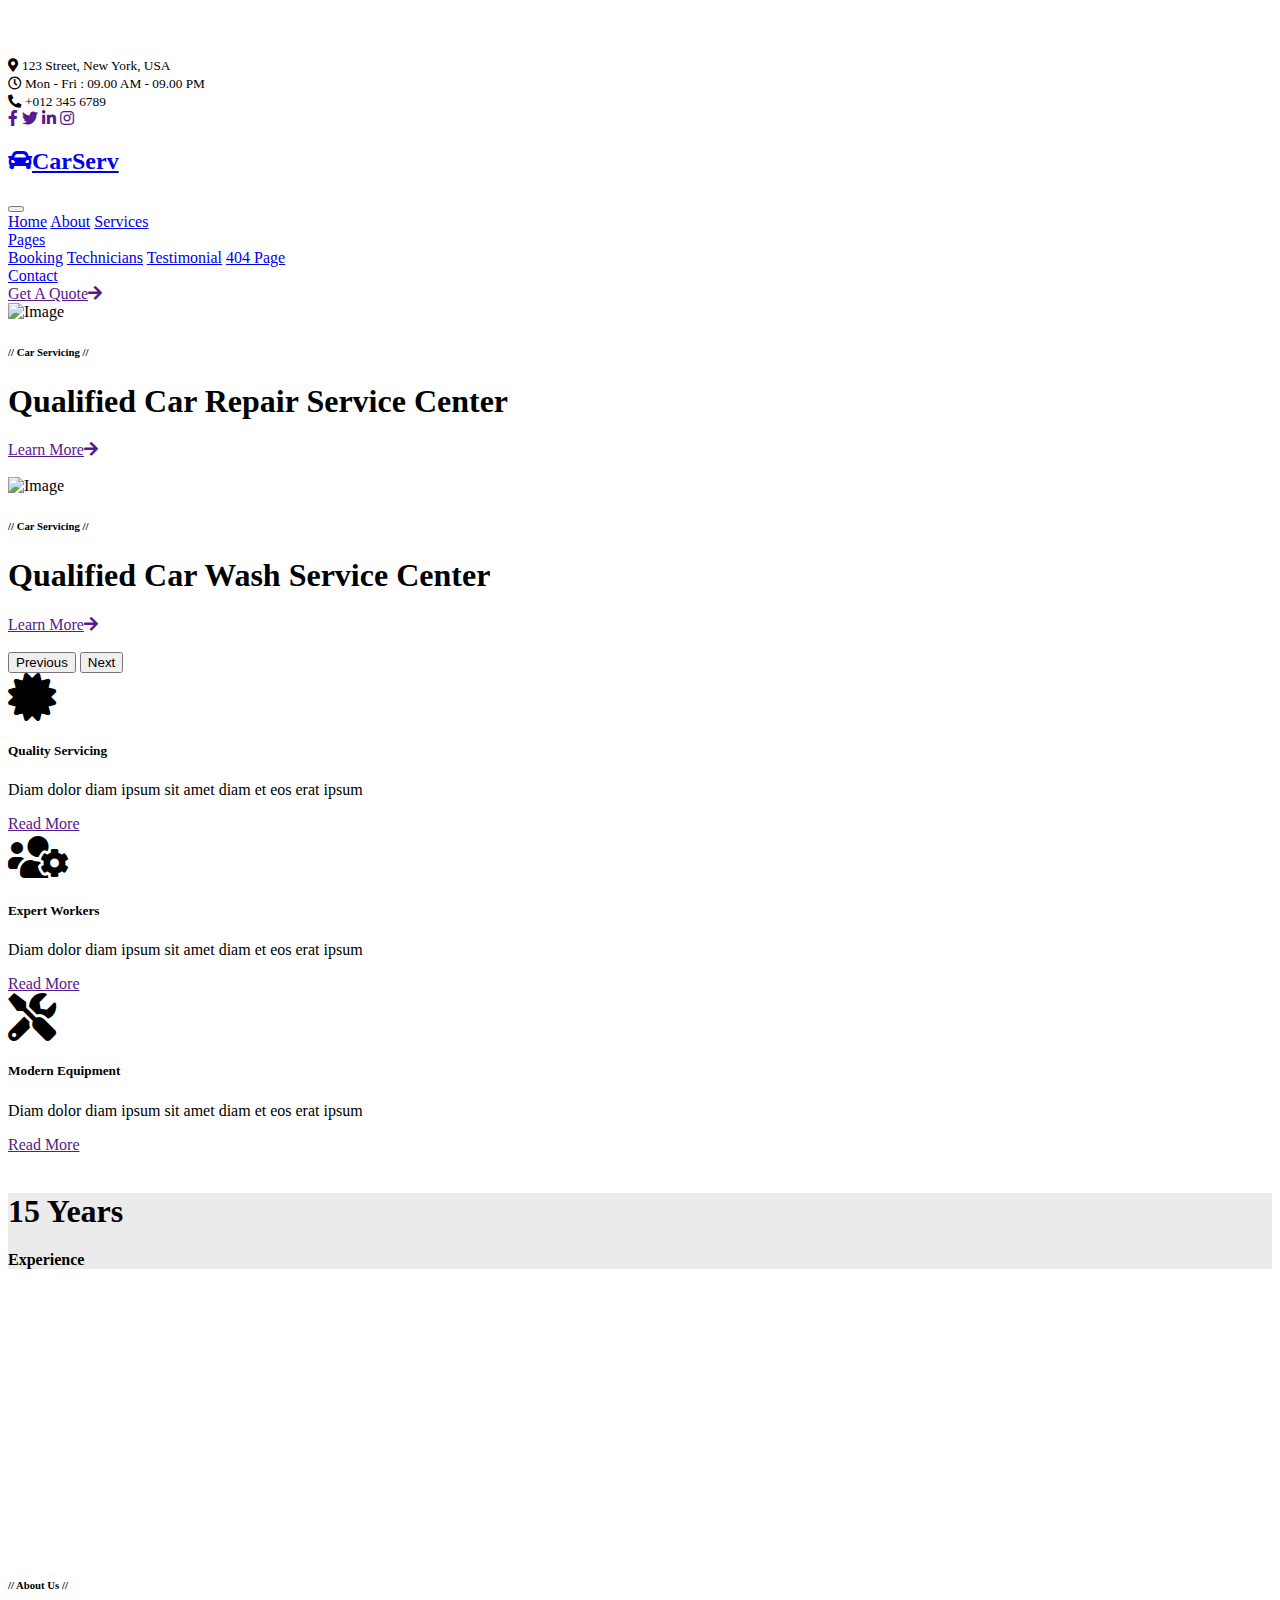
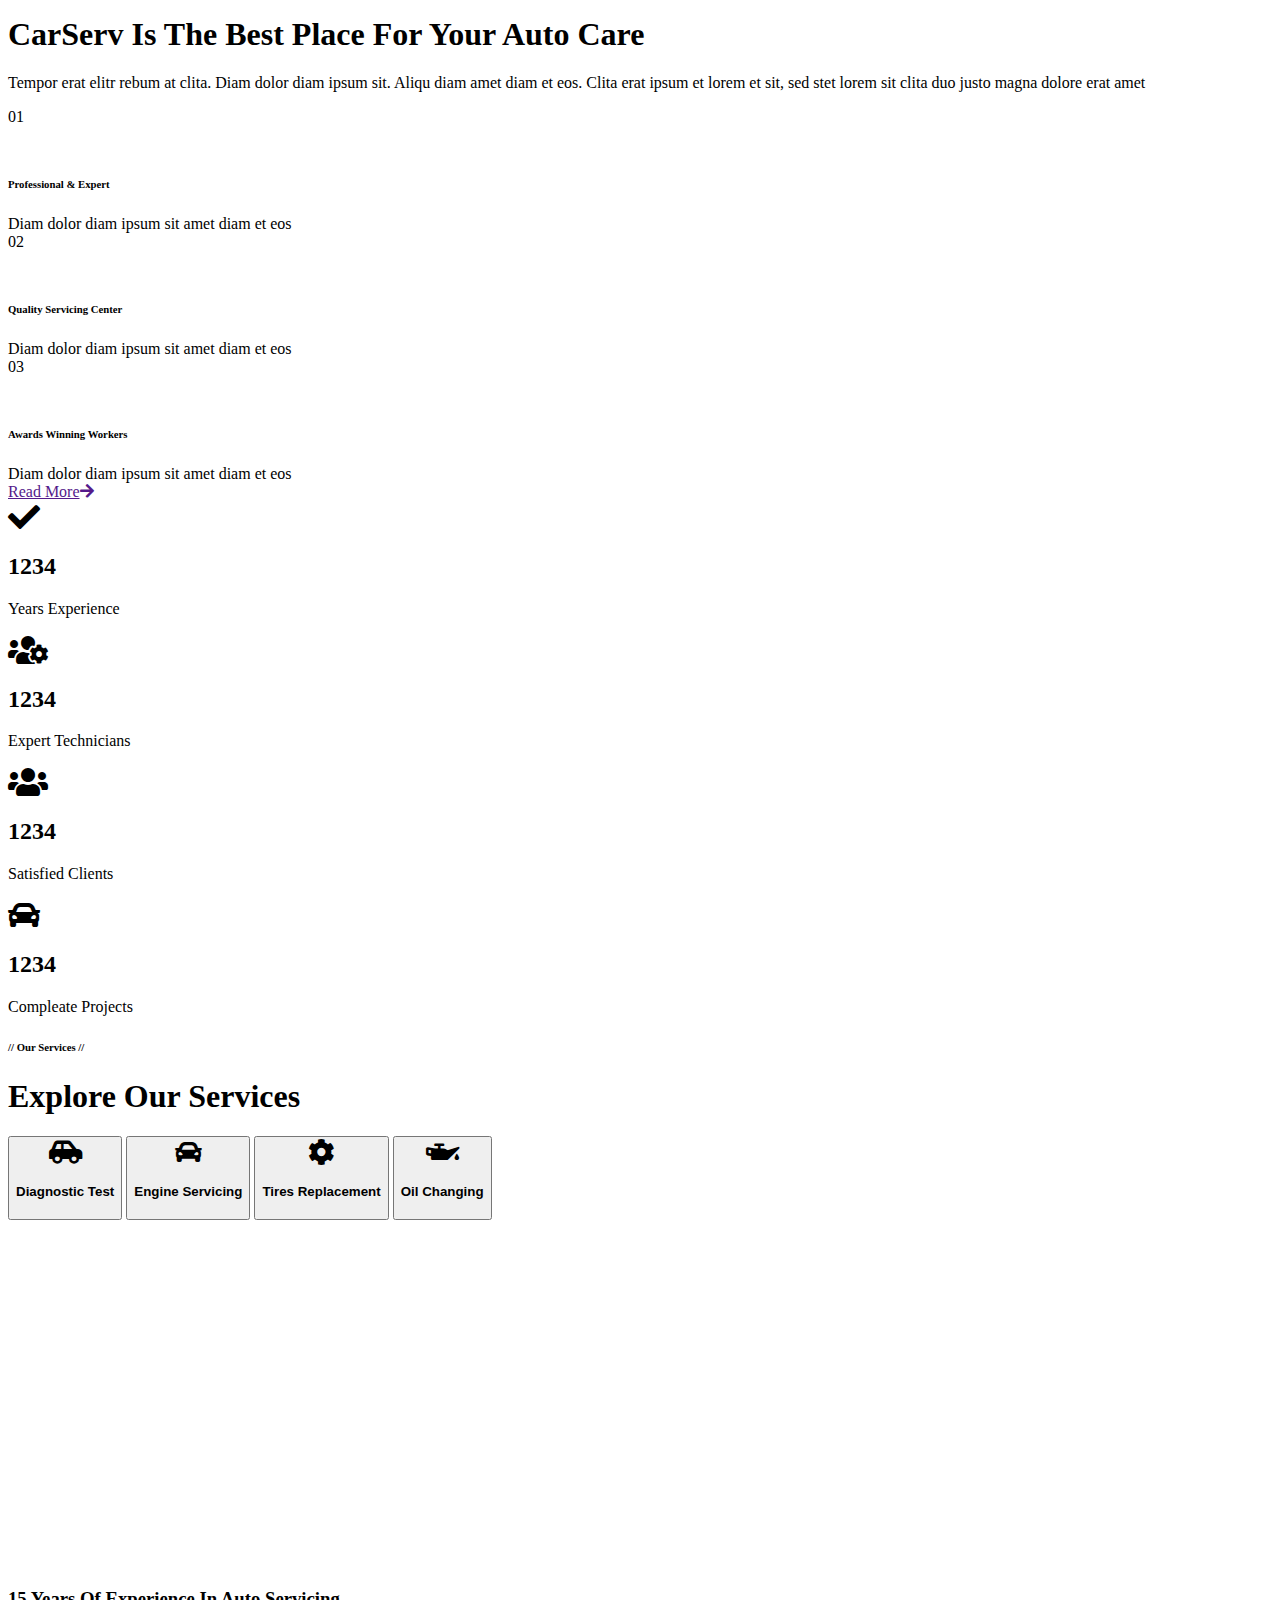
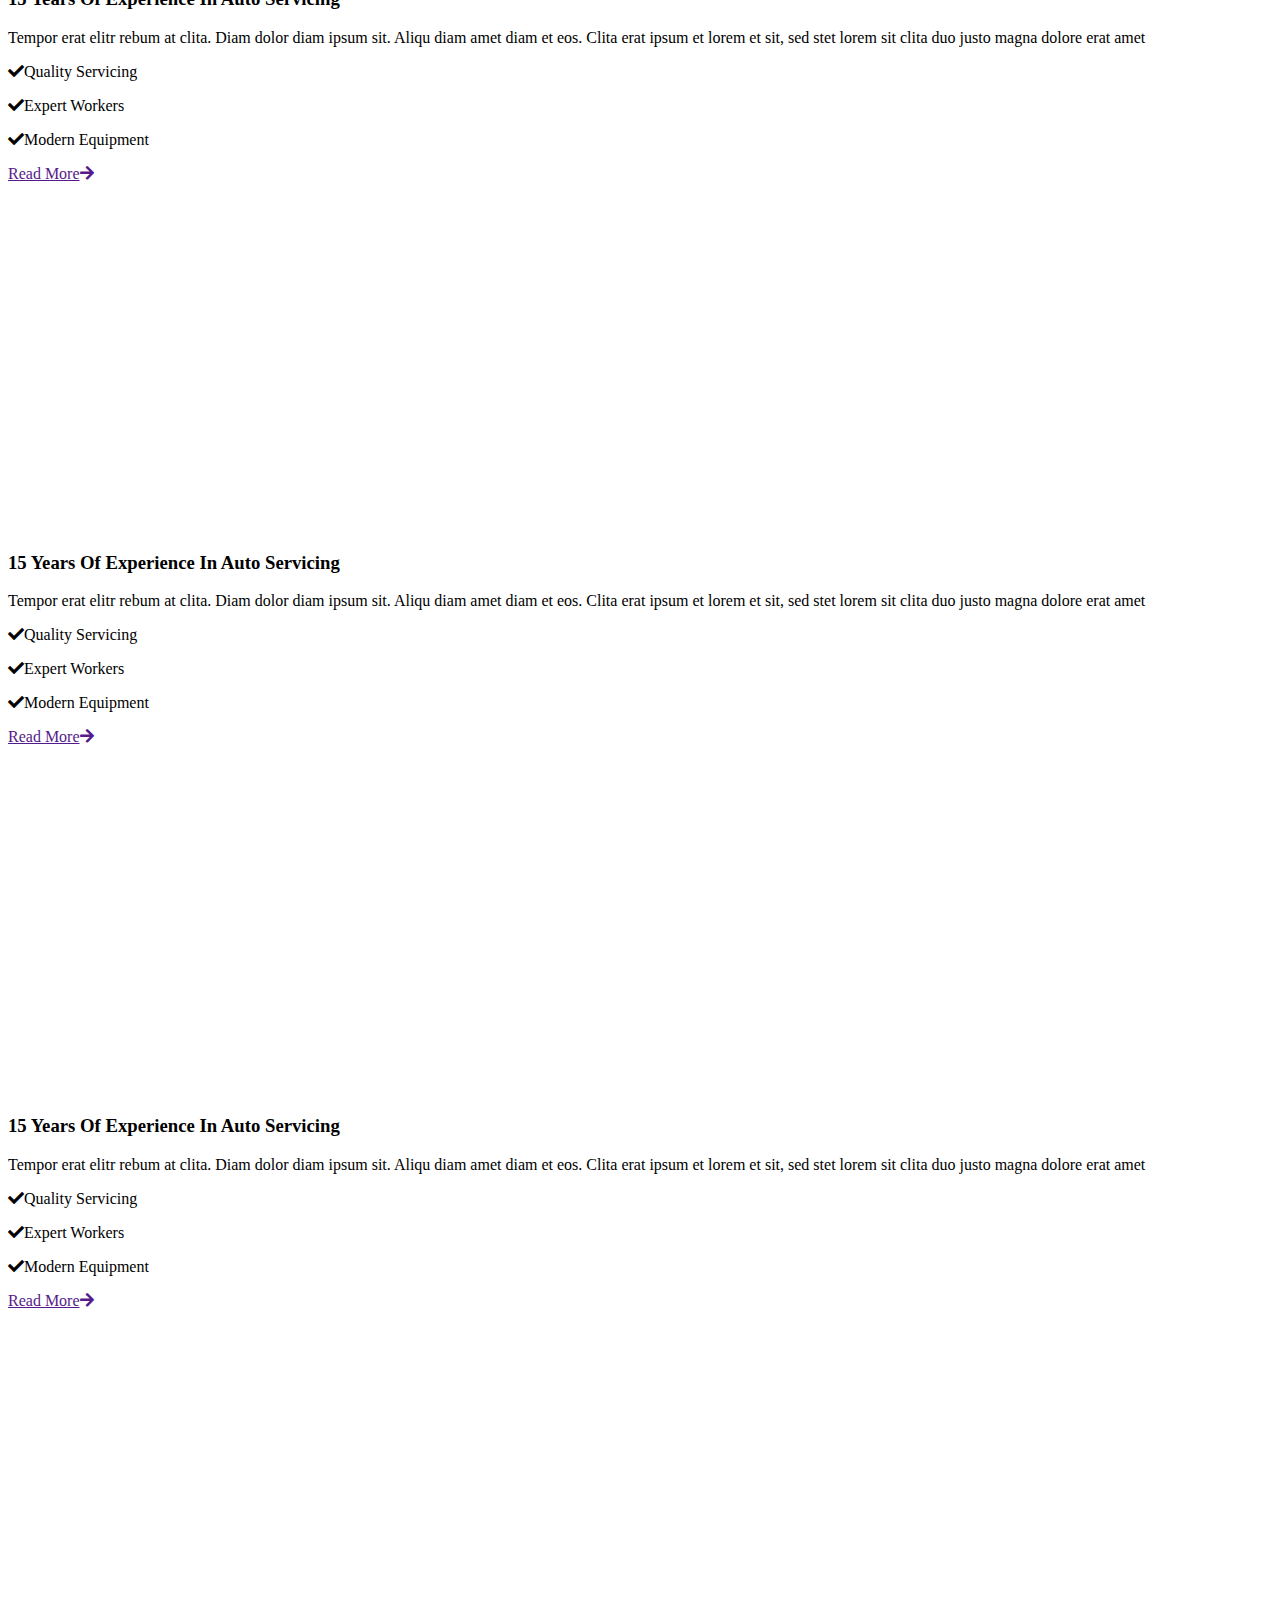
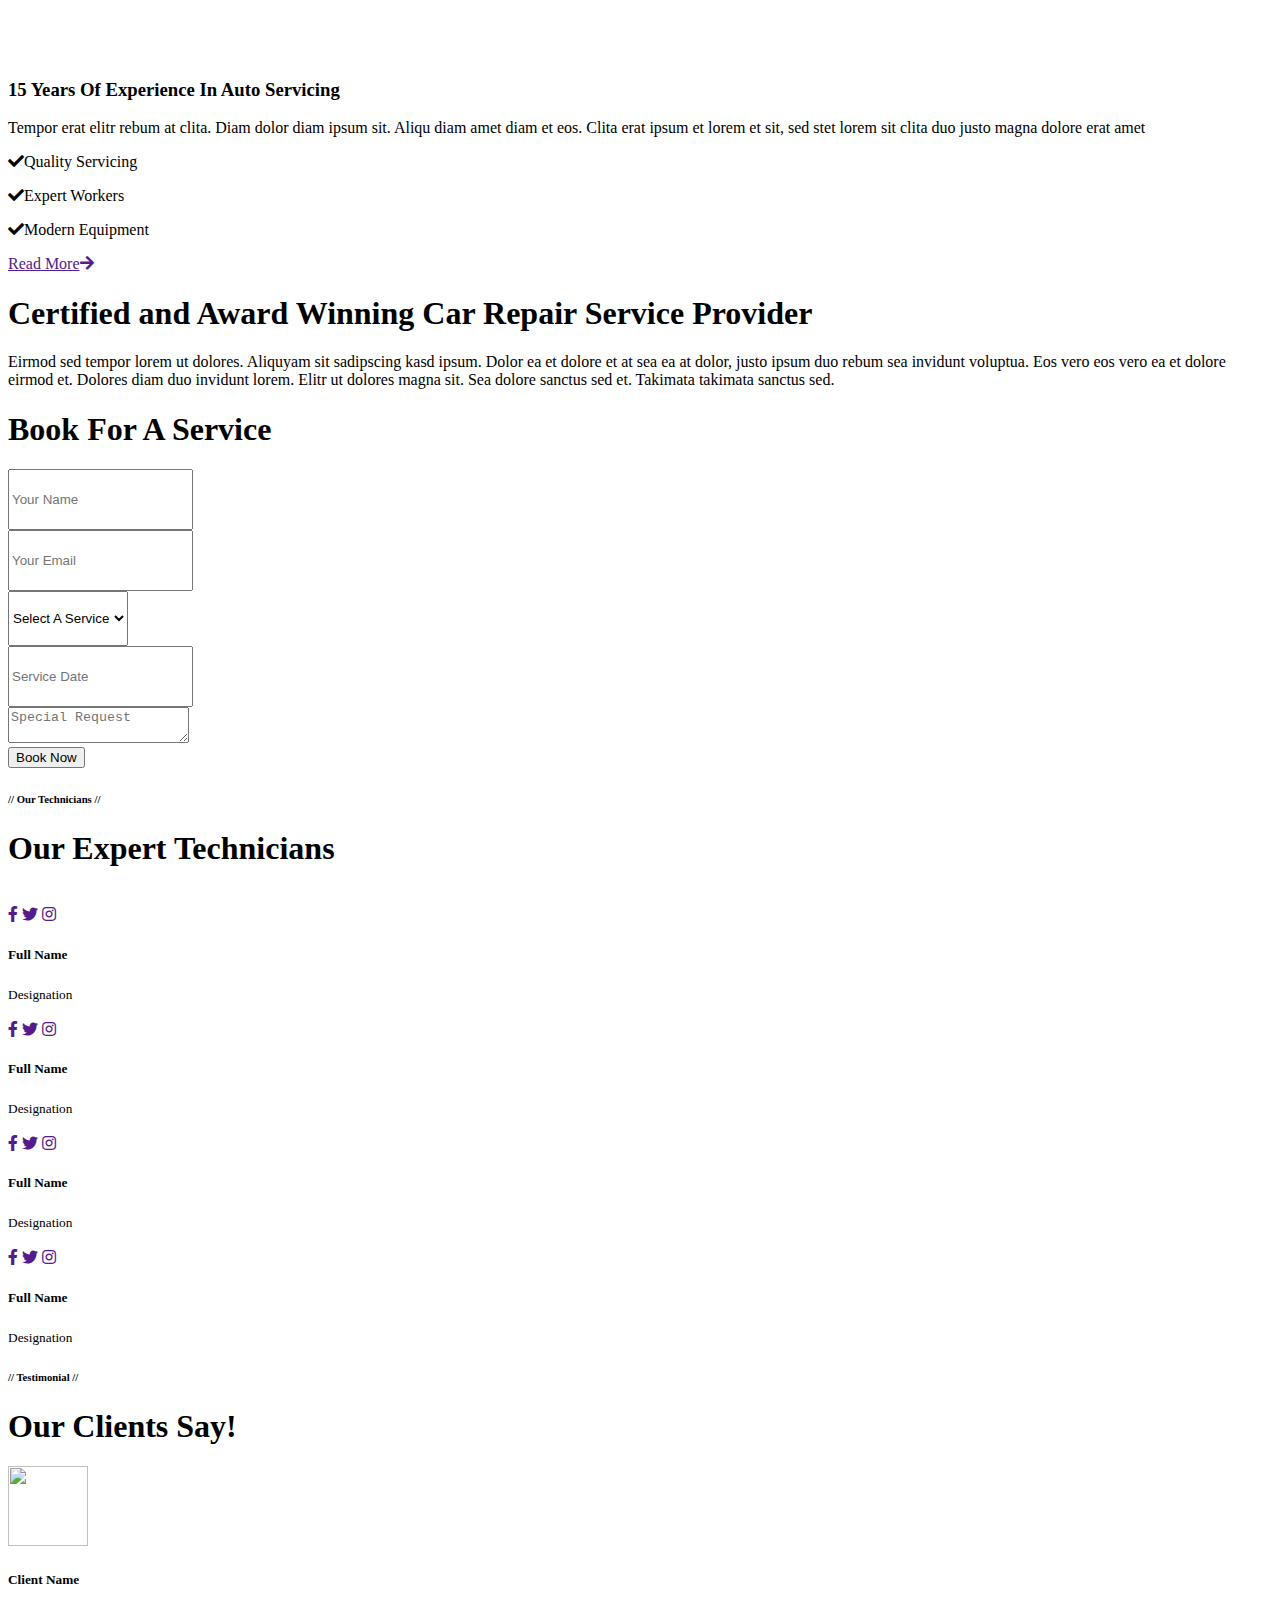
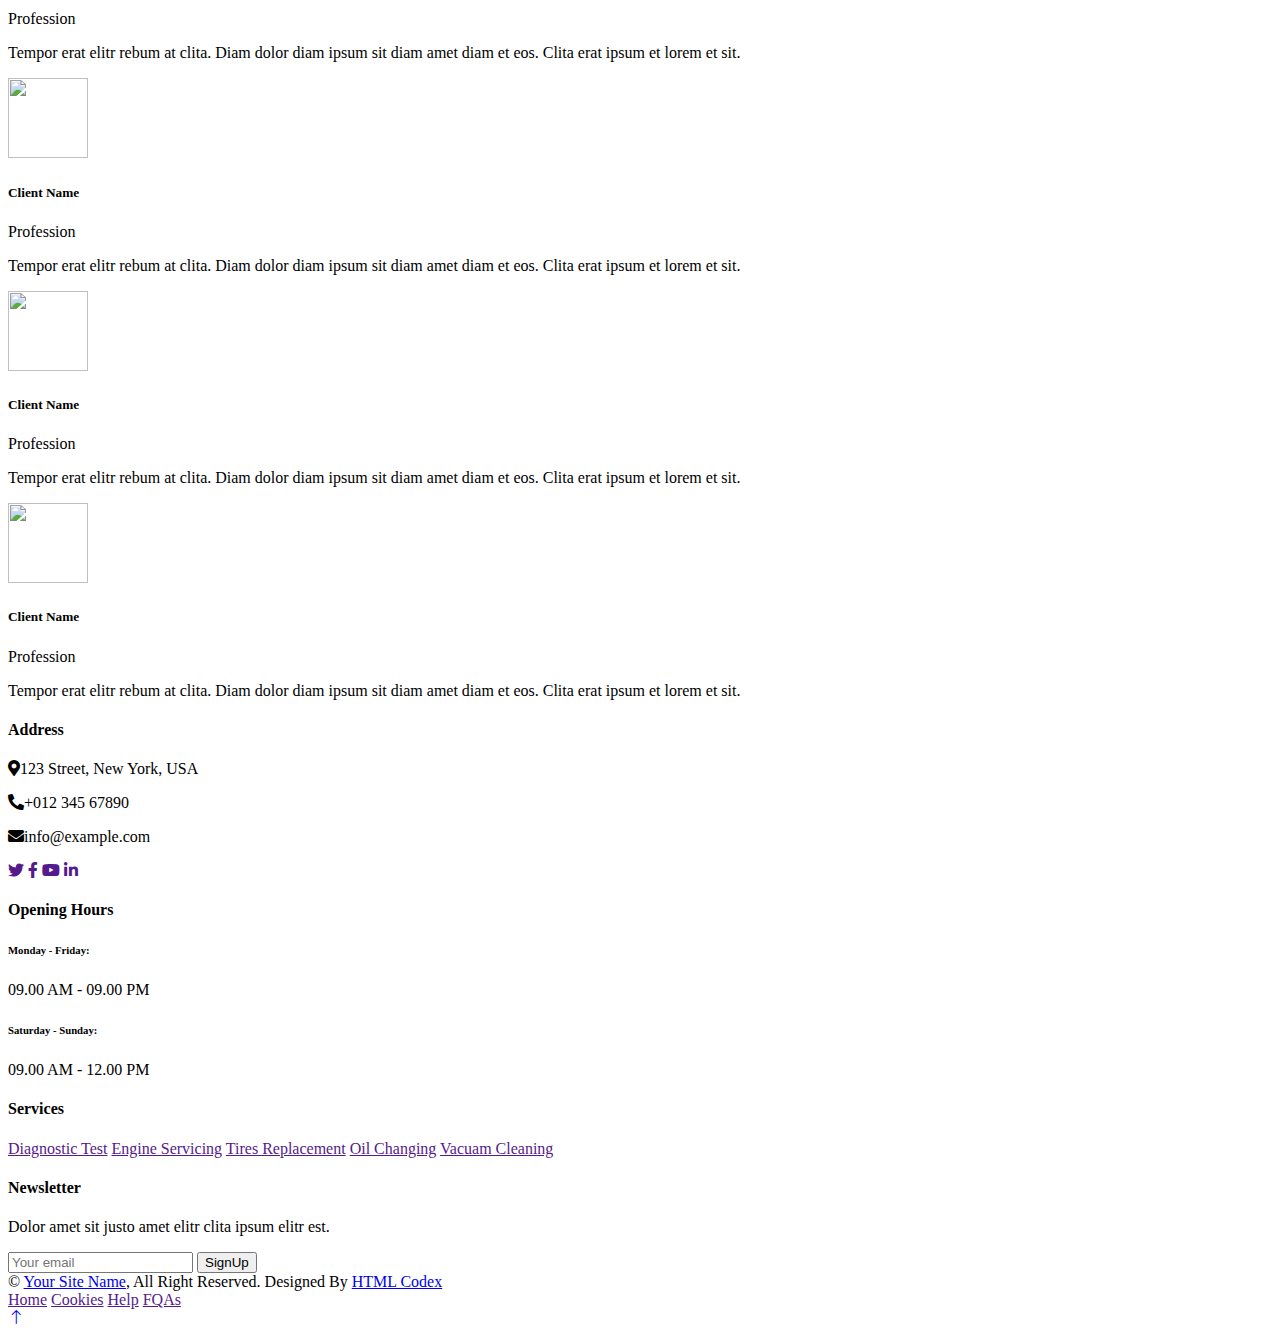
==== index.html @ 2ec9d45c "Test Website uploads" ====
<!DOCTYPE html>
<html lang="en">

<head>
    <meta charset="utf-8">
    <title>CarServ - Car Repair HTML Template</title>
    <meta content="width=device-width, initial-scale=1.0" name="viewport">
    <meta content="" name="keywords">
    <meta content="" name="description">

    <!-- Favicon -->
    <link href="img/favicon.ico" rel="icon">

    <!-- Google Web Fonts -->
    <link rel="preconnect" href="https://fonts.googleapis.com">
    <link rel="preconnect" href="https://fonts.gstatic.com" crossorigin>
    <link href="https://fonts.googleapis.com/css2?family=Barlow:wght@600;700&family=Ubuntu:wght@400;500&display=swap" rel="stylesheet"> 

    <!-- Icon Font Stylesheet -->
    <link href="https://cdnjs.cloudflare.com/ajax/libs/font-awesome/5.10.0/css/all.min.css" rel="stylesheet">
    <link href="https://cdn.jsdelivr.net/npm/bootstrap-icons@1.4.1/font/bootstrap-icons.css" rel="stylesheet">

    <!-- Libraries Stylesheet -->
    <link href="lib/animate/animate.min.css" rel="stylesheet">
    <link href="lib/owlcarousel/assets/owl.carousel.min.css" rel="stylesheet">
    <link href="lib/tempusdominus/css/tempusdominus-bootstrap-4.min.css" rel="stylesheet" />

    <!-- Customized Bootstrap Stylesheet -->
    <link href="css/bootstrap.min.css" rel="stylesheet">

    <!-- Template Stylesheet -->
    <link href="css/style.css" rel="stylesheet">
</head>

<body>
    <!-- Spinner Start -->
    <div id="spinner" class="show bg-white position-fixed translate-middle w-100 vh-100 top-50 start-50 d-flex align-items-center justify-content-center">
        <div class="spinner-border text-primary" style="width: 3rem; height: 3rem;" role="status">
            <span class="sr-only">Loading...</span>
        </div>
    </div>
    <!-- Spinner End -->


    <!-- Topbar Start -->
    <div class="container-fluid bg-light p-0">
        <div class="row gx-0 d-none d-lg-flex">
            <div class="col-lg-7 px-5 text-start">
                <div class="h-100 d-inline-flex align-items-center py-3 me-4">
                    <small class="fa fa-map-marker-alt text-primary me-2"></small>
                    <small>123 Street, New York, USA</small>
                </div>
                <div class="h-100 d-inline-flex align-items-center py-3">
                    <small class="far fa-clock text-primary me-2"></small>
                    <small>Mon - Fri : 09.00 AM - 09.00 PM</small>
                </div>
            </div>
            <div class="col-lg-5 px-5 text-end">
                <div class="h-100 d-inline-flex align-items-center py-3 me-4">
                    <small class="fa fa-phone-alt text-primary me-2"></small>
                    <small>+012 345 6789</small>
                </div>
                <div class="h-100 d-inline-flex align-items-center">
                    <a class="btn btn-sm-square bg-white text-primary me-1" href=""><i class="fab fa-facebook-f"></i></a>
                    <a class="btn btn-sm-square bg-white text-primary me-1" href=""><i class="fab fa-twitter"></i></a>
                    <a class="btn btn-sm-square bg-white text-primary me-1" href=""><i class="fab fa-linkedin-in"></i></a>
                    <a class="btn btn-sm-square bg-white text-primary me-0" href=""><i class="fab fa-instagram"></i></a>
                </div>
            </div>
        </div>
    </div>
    <!-- Topbar End -->


    <!-- Navbar Start -->
    <nav class="navbar navbar-expand-lg bg-white navbar-light shadow sticky-top p-0">
        <a href="index.html" class="navbar-brand d-flex align-items-center px-4 px-lg-5">
            <h2 class="m-0 text-primary"><i class="fa fa-car me-3"></i>CarServ</h2>
        </a>
        <button type="button" class="navbar-toggler me-4" data-bs-toggle="collapse" data-bs-target="#navbarCollapse">
            <span class="navbar-toggler-icon"></span>
        </button>
        <div class="collapse navbar-collapse" id="navbarCollapse">
            <div class="navbar-nav ms-auto p-4 p-lg-0">
                <a href="index.html" class="nav-item nav-link active">Home</a>
                <a href="about.html" class="nav-item nav-link">About</a>
                <a href="service.html" class="nav-item nav-link">Services</a>
                <div class="nav-item dropdown">
                    <a href="#" class="nav-link dropdown-toggle" data-bs-toggle="dropdown">Pages</a>
                    <div class="dropdown-menu fade-up m-0">
                        <a href="booking.html" class="dropdown-item">Booking</a>
                        <a href="team.html" class="dropdown-item">Technicians</a>
                        <a href="testimonial.html" class="dropdown-item">Testimonial</a>
                        <a href="404.html" class="dropdown-item">404 Page</a>
                    </div>
                </div>
                <a href="contact.html" class="nav-item nav-link">Contact</a>
            </div>
            <a href="" class="btn btn-primary py-4 px-lg-5 d-none d-lg-block">Get A Quote<i class="fa fa-arrow-right ms-3"></i></a>
        </div>
    </nav>
    <!-- Navbar End -->


    <!-- Carousel Start -->
    <div class="container-fluid p-0 mb-5">
        <div id="header-carousel" class="carousel slide" data-bs-ride="carousel">
            <div class="carousel-inner">
                <div class="carousel-item active">
                    <img class="w-100" src="img/carousel-bg-1.jpg" alt="Image">
                    <div class="carousel-caption d-flex align-items-center">
                        <div class="container">
                            <div class="row align-items-center justify-content-center justify-content-lg-start">
                                <div class="col-10 col-lg-7 text-center text-lg-start">
                                    <h6 class="text-white text-uppercase mb-3 animated slideInDown">// Car Servicing //</h6>
                                    <h1 class="display-3 text-white mb-4 pb-3 animated slideInDown">Qualified Car Repair Service Center</h1>
                                    <a href="" class="btn btn-primary py-3 px-5 animated slideInDown">Learn More<i class="fa fa-arrow-right ms-3"></i></a>
                                </div>
                                <div class="col-lg-5 d-none d-lg-flex animated zoomIn">
                                    <img class="img-fluid" src="img/carousel-1.png" alt="">
                                </div>
                            </div>
                        </div>
                    </div>
                </div>
                <div class="carousel-item">
                    <img class="w-100" src="img/carousel-bg-2.jpg" alt="Image">
                    <div class="carousel-caption d-flex align-items-center">
                        <div class="container">
                            <div class="row align-items-center justify-content-center justify-content-lg-start">
                                <div class="col-10 col-lg-7 text-center text-lg-start">
                                    <h6 class="text-white text-uppercase mb-3 animated slideInDown">// Car Servicing //</h6>
                                    <h1 class="display-3 text-white mb-4 pb-3 animated slideInDown">Qualified Car Wash Service Center</h1>
                                    <a href="" class="btn btn-primary py-3 px-5 animated slideInDown">Learn More<i class="fa fa-arrow-right ms-3"></i></a>
                                </div>
                                <div class="col-lg-5 d-none d-lg-flex animated zoomIn">
                                    <img class="img-fluid" src="img/carousel-2.png" alt="">
                                </div>
                            </div>
                        </div>
                    </div>
                </div>
            </div>
            <button class="carousel-control-prev" type="button" data-bs-target="#header-carousel"
                data-bs-slide="prev">
                <span class="carousel-control-prev-icon" aria-hidden="true"></span>
                <span class="visually-hidden">Previous</span>
            </button>
            <button class="carousel-control-next" type="button" data-bs-target="#header-carousel"
                data-bs-slide="next">
                <span class="carousel-control-next-icon" aria-hidden="true"></span>
                <span class="visually-hidden">Next</span>
            </button>
        </div>
    </div>
    <!-- Carousel End -->


    <!-- Service Start -->
    <div class="container-xxl py-5">
        <div class="container">
            <div class="row g-4">
                <div class="col-lg-4 col-md-6 wow fadeInUp" data-wow-delay="0.1s">
                    <div class="d-flex py-5 px-4">
                        <i class="fa fa-certificate fa-3x text-primary flex-shrink-0"></i>
                        <div class="ps-4">
                            <h5 class="mb-3">Quality Servicing</h5>
                            <p>Diam dolor diam ipsum sit amet diam et eos erat ipsum</p>
                            <a class="text-secondary border-bottom" href="">Read More</a>
                        </div>
                    </div>
                </div>
                <div class="col-lg-4 col-md-6 wow fadeInUp" data-wow-delay="0.3s">
                    <div class="d-flex bg-light py-5 px-4">
                        <i class="fa fa-users-cog fa-3x text-primary flex-shrink-0"></i>
                        <div class="ps-4">
                            <h5 class="mb-3">Expert Workers</h5>
                            <p>Diam dolor diam ipsum sit amet diam et eos erat ipsum</p>
                            <a class="text-secondary border-bottom" href="">Read More</a>
                        </div>
                    </div>
                </div>
                <div class="col-lg-4 col-md-6 wow fadeInUp" data-wow-delay="0.5s">
                    <div class="d-flex py-5 px-4">
                        <i class="fa fa-tools fa-3x text-primary flex-shrink-0"></i>
                        <div class="ps-4">
                            <h5 class="mb-3">Modern Equipment</h5>
                            <p>Diam dolor diam ipsum sit amet diam et eos erat ipsum</p>
                            <a class="text-secondary border-bottom" href="">Read More</a>
                        </div>
                    </div>
                </div>
            </div>
        </div>
    </div>
    <!-- Service End -->


    <!-- About Start -->
    <div class="container-xxl py-5">
        <div class="container">
            <div class="row g-5">
                <div class="col-lg-6 pt-4" style="min-height: 400px;">
                    <div class="position-relative h-100 wow fadeIn" data-wow-delay="0.1s">
                        <img class="position-absolute img-fluid w-100 h-100" src="img/about.jpg" style="object-fit: cover;" alt="">
                        <div class="position-absolute top-0 end-0 mt-n4 me-n4 py-4 px-5" style="background: rgba(0, 0, 0, .08);">
                            <h1 class="display-4 text-white mb-0">15 <span class="fs-4">Years</span></h1>
                            <h4 class="text-white">Experience</h4>
                        </div>
                    </div>
                </div>
                <div class="col-lg-6">
                    <h6 class="text-primary text-uppercase">// About Us //</h6>
                    <h1 class="mb-4"><span class="text-primary">CarServ</span> Is The Best Place For Your Auto Care</h1>
                    <p class="mb-4">Tempor erat elitr rebum at clita. Diam dolor diam ipsum sit. Aliqu diam amet diam et eos. Clita erat ipsum et lorem et sit, sed stet lorem sit clita duo justo magna dolore erat amet</p>
                    <div class="row g-4 mb-3 pb-3">
                        <div class="col-12 wow fadeIn" data-wow-delay="0.1s">
                            <div class="d-flex">
                                <div class="bg-light d-flex flex-shrink-0 align-items-center justify-content-center mt-1" style="width: 45px; height: 45px;">
                                    <span class="fw-bold text-secondary">01</span>
                                </div>
                                <div class="ps-3">
                                    <h6>Professional & Expert</h6>
                                    <span>Diam dolor diam ipsum sit amet diam et eos</span>
                                </div>
                            </div>
                        </div>
                        <div class="col-12 wow fadeIn" data-wow-delay="0.3s">
                            <div class="d-flex">
                                <div class="bg-light d-flex flex-shrink-0 align-items-center justify-content-center mt-1" style="width: 45px; height: 45px;">
                                    <span class="fw-bold text-secondary">02</span>
                                </div>
                                <div class="ps-3">
                                    <h6>Quality Servicing Center</h6>
                                    <span>Diam dolor diam ipsum sit amet diam et eos</span>
                                </div>
                            </div>
                        </div>
                        <div class="col-12 wow fadeIn" data-wow-delay="0.5s">
                            <div class="d-flex">
                                <div class="bg-light d-flex flex-shrink-0 align-items-center justify-content-center mt-1" style="width: 45px; height: 45px;">
                                    <span class="fw-bold text-secondary">03</span>
                                </div>
                                <div class="ps-3">
                                    <h6>Awards Winning Workers</h6>
                                    <span>Diam dolor diam ipsum sit amet diam et eos</span>
                                </div>
                            </div>
                        </div>
                    </div>
                    <a href="" class="btn btn-primary py-3 px-5">Read More<i class="fa fa-arrow-right ms-3"></i></a>
                </div>
            </div>
        </div>
    </div>
    <!-- About End -->


    <!-- Fact Start -->
    <div class="container-fluid fact bg-dark my-5 py-5">
        <div class="container">
            <div class="row g-4">
                <div class="col-md-6 col-lg-3 text-center wow fadeIn" data-wow-delay="0.1s">
                    <i class="fa fa-check fa-2x text-white mb-3"></i>
                    <h2 class="text-white mb-2" data-toggle="counter-up">1234</h2>
                    <p class="text-white mb-0">Years Experience</p>
                </div>
                <div class="col-md-6 col-lg-3 text-center wow fadeIn" data-wow-delay="0.3s">
                    <i class="fa fa-users-cog fa-2x text-white mb-3"></i>
                    <h2 class="text-white mb-2" data-toggle="counter-up">1234</h2>
                    <p class="text-white mb-0">Expert Technicians</p>
                </div>
                <div class="col-md-6 col-lg-3 text-center wow fadeIn" data-wow-delay="0.5s">
                    <i class="fa fa-users fa-2x text-white mb-3"></i>
                    <h2 class="text-white mb-2" data-toggle="counter-up">1234</h2>
                    <p class="text-white mb-0">Satisfied Clients</p>
                </div>
                <div class="col-md-6 col-lg-3 text-center wow fadeIn" data-wow-delay="0.7s">
                    <i class="fa fa-car fa-2x text-white mb-3"></i>
                    <h2 class="text-white mb-2" data-toggle="counter-up">1234</h2>
                    <p class="text-white mb-0">Compleate Projects</p>
                </div>
            </div>
        </div>
    </div>
    <!-- Fact End -->


    <!-- Service Start -->
    <div class="container-xxl service py-5">
        <div class="container">
            <div class="text-center wow fadeInUp" data-wow-delay="0.1s">
                <h6 class="text-primary text-uppercase">// Our Services //</h6>
                <h1 class="mb-5">Explore Our Services</h1>
            </div>
            <div class="row g-4 wow fadeInUp" data-wow-delay="0.3s">
                <div class="col-lg-4">
                    <div class="nav w-100 nav-pills me-4">
                        <button class="nav-link w-100 d-flex align-items-center text-start p-4 mb-4 active" data-bs-toggle="pill" data-bs-target="#tab-pane-1" type="button">
                            <i class="fa fa-car-side fa-2x me-3"></i>
                            <h4 class="m-0">Diagnostic Test</h4>
                        </button>
                        <button class="nav-link w-100 d-flex align-items-center text-start p-4 mb-4" data-bs-toggle="pill" data-bs-target="#tab-pane-2" type="button">
                            <i class="fa fa-car fa-2x me-3"></i>
                            <h4 class="m-0">Engine Servicing</h4>
                        </button>
                        <button class="nav-link w-100 d-flex align-items-center text-start p-4 mb-4" data-bs-toggle="pill" data-bs-target="#tab-pane-3" type="button">
                            <i class="fa fa-cog fa-2x me-3"></i>
                            <h4 class="m-0">Tires Replacement</h4>
                        </button>
                        <button class="nav-link w-100 d-flex align-items-center text-start p-4 mb-0" data-bs-toggle="pill" data-bs-target="#tab-pane-4" type="button">
                            <i class="fa fa-oil-can fa-2x me-3"></i>
                            <h4 class="m-0">Oil Changing</h4>
                        </button>
                    </div>
                </div>
                <div class="col-lg-8">
                    <div class="tab-content w-100">
                        <div class="tab-pane fade show active" id="tab-pane-1">
                            <div class="row g-4">
                                <div class="col-md-6" style="min-height: 350px;">
                                    <div class="position-relative h-100">
                                        <img class="position-absolute img-fluid w-100 h-100" src="img/service-1.jpg"
                                            style="object-fit: cover;" alt="">
                                    </div>
                                </div>
                                <div class="col-md-6">
                                    <h3 class="mb-3">15 Years Of Experience In Auto Servicing</h3>
                                    <p class="mb-4">Tempor erat elitr rebum at clita. Diam dolor diam ipsum sit. Aliqu diam amet diam et eos. Clita erat ipsum et lorem et sit, sed stet lorem sit clita duo justo magna dolore erat amet</p>
                                    <p><i class="fa fa-check text-success me-3"></i>Quality Servicing</p>
                                    <p><i class="fa fa-check text-success me-3"></i>Expert Workers</p>
                                    <p><i class="fa fa-check text-success me-3"></i>Modern Equipment</p>
                                    <a href="" class="btn btn-primary py-3 px-5 mt-3">Read More<i class="fa fa-arrow-right ms-3"></i></a>
                                </div>
                            </div>
                        </div>
                        <div class="tab-pane fade" id="tab-pane-2">
                            <div class="row g-4">
                                <div class="col-md-6" style="min-height: 350px;">
                                    <div class="position-relative h-100">
                                        <img class="position-absolute img-fluid w-100 h-100" src="img/service-2.jpg"
                                            style="object-fit: cover;" alt="">
                                    </div>
                                </div>
                                <div class="col-md-6">
                                    <h3 class="mb-3">15 Years Of Experience In Auto Servicing</h3>
                                    <p class="mb-4">Tempor erat elitr rebum at clita. Diam dolor diam ipsum sit. Aliqu diam amet diam et eos. Clita erat ipsum et lorem et sit, sed stet lorem sit clita duo justo magna dolore erat amet</p>
                                    <p><i class="fa fa-check text-success me-3"></i>Quality Servicing</p>
                                    <p><i class="fa fa-check text-success me-3"></i>Expert Workers</p>
                                    <p><i class="fa fa-check text-success me-3"></i>Modern Equipment</p>
                                    <a href="" class="btn btn-primary py-3 px-5 mt-3">Read More<i class="fa fa-arrow-right ms-3"></i></a>
                                </div>
                            </div>
                        </div>
                        <div class="tab-pane fade" id="tab-pane-3">
                            <div class="row g-4">
                                <div class="col-md-6" style="min-height: 350px;">
                                    <div class="position-relative h-100">
                                        <img class="position-absolute img-fluid w-100 h-100" src="img/service-3.jpg"
                                            style="object-fit: cover;" alt="">
                                    </div>
                                </div>
                                <div class="col-md-6">
                                    <h3 class="mb-3">15 Years Of Experience In Auto Servicing</h3>
                                    <p class="mb-4">Tempor erat elitr rebum at clita. Diam dolor diam ipsum sit. Aliqu diam amet diam et eos. Clita erat ipsum et lorem et sit, sed stet lorem sit clita duo justo magna dolore erat amet</p>
                                    <p><i class="fa fa-check text-success me-3"></i>Quality Servicing</p>
                                    <p><i class="fa fa-check text-success me-3"></i>Expert Workers</p>
                                    <p><i class="fa fa-check text-success me-3"></i>Modern Equipment</p>
                                    <a href="" class="btn btn-primary py-3 px-5 mt-3">Read More<i class="fa fa-arrow-right ms-3"></i></a>
                                </div>
                            </div>
                        </div>
                        <div class="tab-pane fade" id="tab-pane-4">
                            <div class="row g-4">
                                <div class="col-md-6" style="min-height: 350px;">
                                    <div class="position-relative h-100">
                                        <img class="position-absolute img-fluid w-100 h-100" src="img/service-4.jpg"
                                            style="object-fit: cover;" alt="">
                                    </div>
                                </div>
                                <div class="col-md-6">
                                    <h3 class="mb-3">15 Years Of Experience In Auto Servicing</h3>
                                    <p class="mb-4">Tempor erat elitr rebum at clita. Diam dolor diam ipsum sit. Aliqu diam amet diam et eos. Clita erat ipsum et lorem et sit, sed stet lorem sit clita duo justo magna dolore erat amet</p>
                                    <p><i class="fa fa-check text-success me-3"></i>Quality Servicing</p>
                                    <p><i class="fa fa-check text-success me-3"></i>Expert Workers</p>
                                    <p><i class="fa fa-check text-success me-3"></i>Modern Equipment</p>
                                    <a href="" class="btn btn-primary py-3 px-5 mt-3">Read More<i class="fa fa-arrow-right ms-3"></i></a>
                                </div>
                            </div>
                        </div>
                    </div>
                </div>
            </div>
        </div>
    </div>
    <!-- Service End -->


    <!-- Booking Start -->
    <div class="container-fluid bg-secondary booking my-5 wow fadeInUp" data-wow-delay="0.1s">
        <div class="container">
            <div class="row gx-5">
                <div class="col-lg-6 py-5">
                    <div class="py-5">
                        <h1 class="text-white mb-4">Certified and Award Winning Car Repair Service Provider</h1>
                        <p class="text-white mb-0">Eirmod sed tempor lorem ut dolores. Aliquyam sit sadipscing kasd ipsum. Dolor ea et dolore et at sea ea at dolor, justo ipsum duo rebum sea invidunt voluptua. Eos vero eos vero ea et dolore eirmod et. Dolores diam duo invidunt lorem. Elitr ut dolores magna sit. Sea dolore sanctus sed et. Takimata takimata sanctus sed.</p>
                    </div>
                </div>
                <div class="col-lg-6">
                    <div class="bg-primary h-100 d-flex flex-column justify-content-center text-center p-5 wow zoomIn" data-wow-delay="0.6s">
                        <h1 class="text-white mb-4">Book For A Service</h1>
                        <form>
                            <div class="row g-3">
                                <div class="col-12 col-sm-6">
                                    <input type="text" class="form-control border-0" placeholder="Your Name" style="height: 55px;">
                                </div>
                                <div class="col-12 col-sm-6">
                                    <input type="email" class="form-control border-0" placeholder="Your Email" style="height: 55px;">
                                </div>
                                <div class="col-12 col-sm-6">
                                    <select class="form-select border-0" style="height: 55px;">
                                        <option selected>Select A Service</option>
                                        <option value="1">Service 1</option>
                                        <option value="2">Service 2</option>
                                        <option value="3">Service 3</option>
                                    </select>
                                </div>
                                <div class="col-12 col-sm-6">
                                    <div class="date" id="date1" data-target-input="nearest">
                                        <input type="text"
                                            class="form-control border-0 datetimepicker-input"
                                            placeholder="Service Date" data-target="#date1" data-toggle="datetimepicker" style="height: 55px;">
                                    </div>
                                </div>
                                <div class="col-12">
                                    <textarea class="form-control border-0" placeholder="Special Request"></textarea>
                                </div>
                                <div class="col-12">
                                    <button class="btn btn-secondary w-100 py-3" type="submit">Book Now</button>
                                </div>
                            </div>
                        </form>
                    </div>
                </div>
            </div>
        </div>
    </div>
    <!-- Booking End -->


    <!-- Team Start -->
    <div class="container-xxl py-5">
        <div class="container">
            <div class="text-center wow fadeInUp" data-wow-delay="0.1s">
                <h6 class="text-primary text-uppercase">// Our Technicians //</h6>
                <h1 class="mb-5">Our Expert Technicians</h1>
            </div>
            <div class="row g-4">
                <div class="col-lg-3 col-md-6 wow fadeInUp" data-wow-delay="0.1s">
                    <div class="team-item">
                        <div class="position-relative overflow-hidden">
                            <img class="img-fluid" src="img/team-1.jpg" alt="">
                            <div class="team-overlay position-absolute start-0 top-0 w-100 h-100">
                                <a class="btn btn-square mx-1" href=""><i class="fab fa-facebook-f"></i></a>
                                <a class="btn btn-square mx-1" href=""><i class="fab fa-twitter"></i></a>
                                <a class="btn btn-square mx-1" href=""><i class="fab fa-instagram"></i></a>
                            </div>
                        </div>
                        <div class="bg-light text-center p-4">
                            <h5 class="fw-bold mb-0">Full Name</h5>
                            <small>Designation</small>
                        </div>
                    </div>
                </div>
                <div class="col-lg-3 col-md-6 wow fadeInUp" data-wow-delay="0.3s">
                    <div class="team-item">
                        <div class="position-relative overflow-hidden">
                            <img class="img-fluid" src="img/team-2.jpg" alt="">
                            <div class="team-overlay position-absolute start-0 top-0 w-100 h-100">
                                <a class="btn btn-square mx-1" href=""><i class="fab fa-facebook-f"></i></a>
                                <a class="btn btn-square mx-1" href=""><i class="fab fa-twitter"></i></a>
                                <a class="btn btn-square mx-1" href=""><i class="fab fa-instagram"></i></a>
                            </div>
                        </div>
                        <div class="bg-light text-center p-4">
                            <h5 class="fw-bold mb-0">Full Name</h5>
                            <small>Designation</small>
                        </div>
                    </div>
                </div>
                <div class="col-lg-3 col-md-6 wow fadeInUp" data-wow-delay="0.5s">
                    <div class="team-item">
                        <div class="position-relative overflow-hidden">
                            <img class="img-fluid" src="img/team-3.jpg" alt="">
                            <div class="team-overlay position-absolute start-0 top-0 w-100 h-100">
                                <a class="btn btn-square mx-1" href=""><i class="fab fa-facebook-f"></i></a>
                                <a class="btn btn-square mx-1" href=""><i class="fab fa-twitter"></i></a>
                                <a class="btn btn-square mx-1" href=""><i class="fab fa-instagram"></i></a>
                            </div>
                        </div>
                        <div class="bg-light text-center p-4">
                            <h5 class="fw-bold mb-0">Full Name</h5>
                            <small>Designation</small>
                        </div>
                    </div>
                </div>
                <div class="col-lg-3 col-md-6 wow fadeInUp" data-wow-delay="0.7s">
                    <div class="team-item">
                        <div class="position-relative overflow-hidden">
                            <img class="img-fluid" src="img/team-4.jpg" alt="">
                            <div class="team-overlay position-absolute start-0 top-0 w-100 h-100">
                                <a class="btn btn-square mx-1" href=""><i class="fab fa-facebook-f"></i></a>
                                <a class="btn btn-square mx-1" href=""><i class="fab fa-twitter"></i></a>
                                <a class="btn btn-square mx-1" href=""><i class="fab fa-instagram"></i></a>
                            </div>
                        </div>
                        <div class="bg-light text-center p-4">
                            <h5 class="fw-bold mb-0">Full Name</h5>
                            <small>Designation</small>
                        </div>
                    </div>
                </div>
            </div>
        </div>
    </div>
    <!-- Team End -->


    <!-- Testimonial Start -->
    <div class="container-xxl py-5 wow fadeInUp" data-wow-delay="0.1s">
        <div class="container">
            <div class="text-center">
                <h6 class="text-primary text-uppercase">// Testimonial //</h6>
                <h1 class="mb-5">Our Clients Say!</h1>
            </div>
            <div class="owl-carousel testimonial-carousel position-relative">
                <div class="testimonial-item text-center">
                    <img class="bg-light rounded-circle p-2 mx-auto mb-3" src="img/testimonial-1.jpg" style="width: 80px; height: 80px;">
                    <h5 class="mb-0">Client Name</h5>
                    <p>Profession</p>
                    <div class="testimonial-text bg-light text-center p-4">
                    <p class="mb-0">Tempor erat elitr rebum at clita. Diam dolor diam ipsum sit diam amet diam et eos. Clita erat ipsum et lorem et sit.</p>
                    </div>
                </div>
                <div class="testimonial-item text-center">
                    <img class="bg-light rounded-circle p-2 mx-auto mb-3" src="img/testimonial-2.jpg" style="width: 80px; height: 80px;">
                    <h5 class="mb-0">Client Name</h5>
                    <p>Profession</p>
                    <div class="testimonial-text bg-light text-center p-4">
                    <p class="mb-0">Tempor erat elitr rebum at clita. Diam dolor diam ipsum sit diam amet diam et eos. Clita erat ipsum et lorem et sit.</p>
                    </div>
                </div>
                <div class="testimonial-item text-center">
                    <img class="bg-light rounded-circle p-2 mx-auto mb-3" src="img/testimonial-3.jpg" style="width: 80px; height: 80px;">
                    <h5 class="mb-0">Client Name</h5>
                    <p>Profession</p>
                    <div class="testimonial-text bg-light text-center p-4">
                    <p class="mb-0">Tempor erat elitr rebum at clita. Diam dolor diam ipsum sit diam amet diam et eos. Clita erat ipsum et lorem et sit.</p>
                    </div>
                </div>
                <div class="testimonial-item text-center">
                    <img class="bg-light rounded-circle p-2 mx-auto mb-3" src="img/testimonial-4.jpg" style="width: 80px; height: 80px;">
                    <h5 class="mb-0">Client Name</h5>
                    <p>Profession</p>
                    <div class="testimonial-text bg-light text-center p-4">
                    <p class="mb-0">Tempor erat elitr rebum at clita. Diam dolor diam ipsum sit diam amet diam et eos. Clita erat ipsum et lorem et sit.</p>
                    </div>
                </div>
            </div>
        </div>
    </div>
    <!-- Testimonial End -->


    <!-- Footer Start -->
    <div class="container-fluid bg-dark text-light footer pt-5 mt-5 wow fadeIn" data-wow-delay="0.1s">
        <div class="container py-5">
            <div class="row g-5">
                <div class="col-lg-3 col-md-6">
                    <h4 class="text-light mb-4">Address</h4>
                    <p class="mb-2"><i class="fa fa-map-marker-alt me-3"></i>123 Street, New York, USA</p>
                    <p class="mb-2"><i class="fa fa-phone-alt me-3"></i>+012 345 67890</p>
                    <p class="mb-2"><i class="fa fa-envelope me-3"></i>info@example.com</p>
                    <div class="d-flex pt-2">
                        <a class="btn btn-outline-light btn-social" href=""><i class="fab fa-twitter"></i></a>
                        <a class="btn btn-outline-light btn-social" href=""><i class="fab fa-facebook-f"></i></a>
                        <a class="btn btn-outline-light btn-social" href=""><i class="fab fa-youtube"></i></a>
                        <a class="btn btn-outline-light btn-social" href=""><i class="fab fa-linkedin-in"></i></a>
                    </div>
                </div>
                <div class="col-lg-3 col-md-6">
                    <h4 class="text-light mb-4">Opening Hours</h4>
                    <h6 class="text-light">Monday - Friday:</h6>
                    <p class="mb-4">09.00 AM - 09.00 PM</p>
                    <h6 class="text-light">Saturday - Sunday:</h6>
                    <p class="mb-0">09.00 AM - 12.00 PM</p>
                </div>
                <div class="col-lg-3 col-md-6">
                    <h4 class="text-light mb-4">Services</h4>
                    <a class="btn btn-link" href="">Diagnostic Test</a>
                    <a class="btn btn-link" href="">Engine Servicing</a>
                    <a class="btn btn-link" href="">Tires Replacement</a>
                    <a class="btn btn-link" href="">Oil Changing</a>
                    <a class="btn btn-link" href="">Vacuam Cleaning</a>
                </div>
                <div class="col-lg-3 col-md-6">
                    <h4 class="text-light mb-4">Newsletter</h4>
                    <p>Dolor amet sit justo amet elitr clita ipsum elitr est.</p>
                    <div class="position-relative mx-auto" style="max-width: 400px;">
                        <input class="form-control border-0 w-100 py-3 ps-4 pe-5" type="text" placeholder="Your email">
                        <button type="button" class="btn btn-primary py-2 position-absolute top-0 end-0 mt-2 me-2">SignUp</button>
                    </div>
                </div>
            </div>
        </div>
        <div class="container">
            <div class="copyright">
                <div class="row">
                    <div class="col-md-6 text-center text-md-start mb-3 mb-md-0">
                        &copy; <a class="border-bottom" href="#">Your Site Name</a>, All Right Reserved.

                        <!--/*** This template is free as long as you keep the footer author’s credit link/attribution link/backlink. If you'd like to use the template without the footer author’s credit link/attribution link/backlink, you can purchase the Credit Removal License from "https://htmlcodex.com/credit-removal". Thank you for your support. ***/-->
                        Designed By <a class="border-bottom" href="https://htmlcodex.com">HTML Codex</a>
                    </div>
                    <div class="col-md-6 text-center text-md-end">
                        <div class="footer-menu">
                            <a href="">Home</a>
                            <a href="">Cookies</a>
                            <a href="">Help</a>
                            <a href="">FQAs</a>
                        </div>
                    </div>
                </div>
            </div>
        </div>
    </div>
    <!-- Footer End -->


    <!-- Back to Top -->
    <a href="#" class="btn btn-lg btn-primary btn-lg-square back-to-top"><i class="bi bi-arrow-up"></i></a>


    <!-- JavaScript Libraries -->
    <script src="https://code.jquery.com/jquery-3.4.1.min.js"></script>
    <script src="https://cdn.jsdelivr.net/npm/bootstrap@5.0.0/dist/js/bootstrap.bundle.min.js"></script>
    <script src="lib/wow/wow.min.js"></script>
    <script src="lib/easing/easing.min.js"></script>
    <script src="lib/waypoints/waypoints.min.js"></script>
    <script src="lib/counterup/counterup.min.js"></script>
    <script src="lib/owlcarousel/owl.carousel.min.js"></script>
    <script src="lib/tempusdominus/js/moment.min.js"></script>
    <script src="lib/tempusdominus/js/moment-timezone.min.js"></script>
    <script src="lib/tempusdominus/js/tempusdominus-bootstrap-4.min.js"></script>

    <!-- Template Javascript -->
    <script src="js/main.js"></script>
</body>

</html>
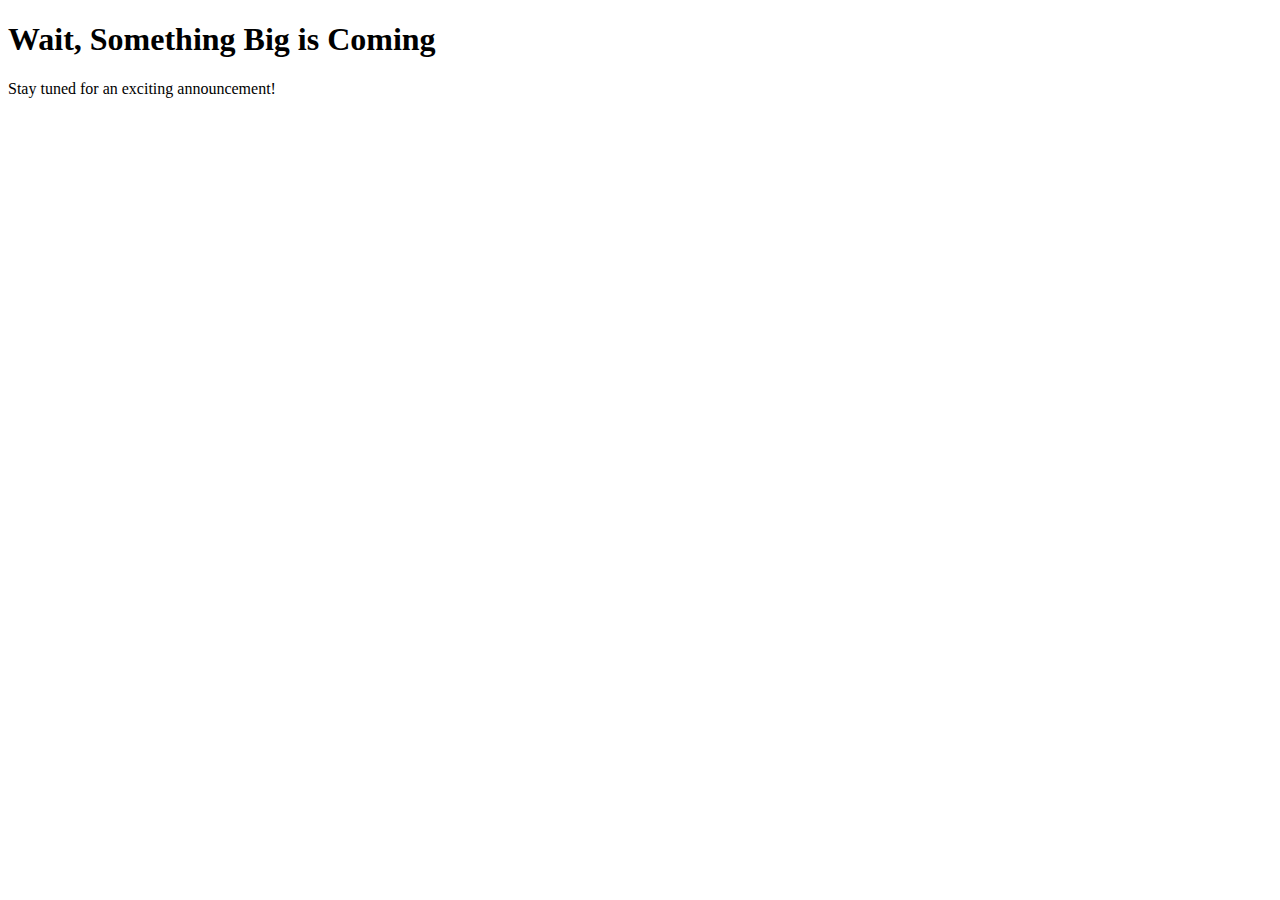
==== commit 1a2d1a90: "Update index.html" ====
--- a/index.html
+++ b/index.html
@@ -1,660 +1,10 @@
 <!DOCTYPE html>
-<html lang="en">
-
-<head>
-    <meta charset="utf-8">
-    <title>CarServ - Car Repair HTML Template</title>
-    <meta content="width=device-width, initial-scale=1.0" name="viewport">
-    <meta content="" name="keywords">
-    <meta content="" name="description">
-
-    <!-- Favicon -->
-    <link href="img/favicon.ico" rel="icon">
-
-    <!-- Google Web Fonts -->
-    <link rel="preconnect" href="https://fonts.googleapis.com">
-    <link rel="preconnect" href="https://fonts.gstatic.com" crossorigin>
-    <link href="https://fonts.googleapis.com/css2?family=Barlow:wght@600;700&family=Ubuntu:wght@400;500&display=swap" rel="stylesheet"> 
-
-    <!-- Icon Font Stylesheet -->
-    <link href="https://cdnjs.cloudflare.com/ajax/libs/font-awesome/5.10.0/css/all.min.css" rel="stylesheet">
-    <link href="https://cdn.jsdelivr.net/npm/bootstrap-icons@1.4.1/font/bootstrap-icons.css" rel="stylesheet">
-
-    <!-- Libraries Stylesheet -->
-    <link href="lib/animate/animate.min.css" rel="stylesheet">
-    <link href="lib/owlcarousel/assets/owl.carousel.min.css" rel="stylesheet">
-    <link href="lib/tempusdominus/css/tempusdominus-bootstrap-4.min.css" rel="stylesheet" />
-
-    <!-- Customized Bootstrap Stylesheet -->
-    <link href="css/bootstrap.min.css" rel="stylesheet">
-
-    <!-- Template Stylesheet -->
-    <link href="css/style.css" rel="stylesheet">
-</head>
-
-<body>
-    <!-- Spinner Start -->
-    <div id="spinner" class="show bg-white position-fixed translate-middle w-100 vh-100 top-50 start-50 d-flex align-items-center justify-content-center">
-        <div class="spinner-border text-primary" style="width: 3rem; height: 3rem;" role="status">
-            <span class="sr-only">Loading...</span>
-        </div>
-    </div>
-    <!-- Spinner End -->
-
-
-    <!-- Topbar Start -->
-    <div class="container-fluid bg-light p-0">
-        <div class="row gx-0 d-none d-lg-flex">
-            <div class="col-lg-7 px-5 text-start">
-                <div class="h-100 d-inline-flex align-items-center py-3 me-4">
-                    <small class="fa fa-map-marker-alt text-primary me-2"></small>
-                    <small>123 Street, New York, USA</small>
-                </div>
-                <div class="h-100 d-inline-flex align-items-center py-3">
-                    <small class="far fa-clock text-primary me-2"></small>
-                    <small>Mon - Fri : 09.00 AM - 09.00 PM</small>
-                </div>
-            </div>
-            <div class="col-lg-5 px-5 text-end">
-                <div class="h-100 d-inline-flex align-items-center py-3 me-4">
-                    <small class="fa fa-phone-alt text-primary me-2"></small>
-                    <small>+012 345 6789</small>
-                </div>
-                <div class="h-100 d-inline-flex align-items-center">
-                    <a class="btn btn-sm-square bg-white text-primary me-1" href=""><i class="fab fa-facebook-f"></i></a>
-                    <a class="btn btn-sm-square bg-white text-primary me-1" href=""><i class="fab fa-twitter"></i></a>
-                    <a class="btn btn-sm-square bg-white text-primary me-1" href=""><i class="fab fa-linkedin-in"></i></a>
-                    <a class="btn btn-sm-square bg-white text-primary me-0" href=""><i class="fab fa-instagram"></i></a>
-                </div>
-            </div>
-        </div>
-    </div>
-    <!-- Topbar End -->
-
-
-    <!-- Navbar Start -->
-    <nav class="navbar navbar-expand-lg bg-white navbar-light shadow sticky-top p-0">
-        <a href="index.html" class="navbar-brand d-flex align-items-center px-4 px-lg-5">
-            <h2 class="m-0 text-primary"><i class="fa fa-car me-3"></i>CarServ</h2>
-        </a>
-        <button type="button" class="navbar-toggler me-4" data-bs-toggle="collapse" data-bs-target="#navbarCollapse">
-            <span class="navbar-toggler-icon"></span>
-        </button>
-        <div class="collapse navbar-collapse" id="navbarCollapse">
-            <div class="navbar-nav ms-auto p-4 p-lg-0">
-                <a href="index.html" class="nav-item nav-link active">Home</a>
-                <a href="about.html" class="nav-item nav-link">About</a>
-                <a href="service.html" class="nav-item nav-link">Services</a>
-                <div class="nav-item dropdown">
-                    <a href="#" class="nav-link dropdown-toggle" data-bs-toggle="dropdown">Pages</a>
-                    <div class="dropdown-menu fade-up m-0">
-                        <a href="booking.html" class="dropdown-item">Booking</a>
-                        <a href="team.html" class="dropdown-item">Technicians</a>
-                        <a href="testimonial.html" class="dropdown-item">Testimonial</a>
-                        <a href="404.html" class="dropdown-item">404 Page</a>
-                    </div>
-                </div>
-                <a href="contact.html" class="nav-item nav-link">Contact</a>
-            </div>
-            <a href="" class="btn btn-primary py-4 px-lg-5 d-none d-lg-block">Get A Quote<i class="fa fa-arrow-right ms-3"></i></a>
-        </div>
-    </nav>
-    <!-- Navbar End -->
-
-
-    <!-- Carousel Start -->
-    <div class="container-fluid p-0 mb-5">
-        <div id="header-carousel" class="carousel slide" data-bs-ride="carousel">
-            <div class="carousel-inner">
-                <div class="carousel-item active">
-                    <img class="w-100" src="img/carousel-bg-1.jpg" alt="Image">
-                    <div class="carousel-caption d-flex align-items-center">
-                        <div class="container">
-                            <div class="row align-items-center justify-content-center justify-content-lg-start">
-                                <div class="col-10 col-lg-7 text-center text-lg-start">
-                                    <h6 class="text-white text-uppercase mb-3 animated slideInDown">// Car Servicing //</h6>
-                                    <h1 class="display-3 text-white mb-4 pb-3 animated slideInDown">Qualified Car Repair Service Center</h1>
-                                    <a href="" class="btn btn-primary py-3 px-5 animated slideInDown">Learn More<i class="fa fa-arrow-right ms-3"></i></a>
-                                </div>
-                                <div class="col-lg-5 d-none d-lg-flex animated zoomIn">
-                                    <img class="img-fluid" src="img/carousel-1.png" alt="">
-                                </div>
-                            </div>
-                        </div>
-                    </div>
-                </div>
-                <div class="carousel-item">
-                    <img class="w-100" src="img/carousel-bg-2.jpg" alt="Image">
-                    <div class="carousel-caption d-flex align-items-center">
-                        <div class="container">
-                            <div class="row align-items-center justify-content-center justify-content-lg-start">
-                                <div class="col-10 col-lg-7 text-center text-lg-start">
-                                    <h6 class="text-white text-uppercase mb-3 animated slideInDown">// Car Servicing //</h6>
-                                    <h1 class="display-3 text-white mb-4 pb-3 animated slideInDown">Qualified Car Wash Service Center</h1>
-                                    <a href="" class="btn btn-primary py-3 px-5 animated slideInDown">Learn More<i class="fa fa-arrow-right ms-3"></i></a>
-                                </div>
-                                <div class="col-lg-5 d-none d-lg-flex animated zoomIn">
-                                    <img class="img-fluid" src="img/carousel-2.png" alt="">
-                                </div>
-                            </div>
-                        </div>
-                    </div>
-                </div>
-            </div>
-            <button class="carousel-control-prev" type="button" data-bs-target="#header-carousel"
-                data-bs-slide="prev">
-                <span class="carousel-control-prev-icon" aria-hidden="true"></span>
-                <span class="visually-hidden">Previous</span>
-            </button>
-            <button class="carousel-control-next" type="button" data-bs-target="#header-carousel"
-                data-bs-slide="next">
-                <span class="carousel-control-next-icon" aria-hidden="true"></span>
-                <span class="visually-hidden">Next</span>
-            </button>
-        </div>
-    </div>
-    <!-- Carousel End -->
-
-
-    <!-- Service Start -->
-    <div class="container-xxl py-5">
-        <div class="container">
-            <div class="row g-4">
-                <div class="col-lg-4 col-md-6 wow fadeInUp" data-wow-delay="0.1s">
-                    <div class="d-flex py-5 px-4">
-                        <i class="fa fa-certificate fa-3x text-primary flex-shrink-0"></i>
-                        <div class="ps-4">
-                            <h5 class="mb-3">Quality Servicing</h5>
-                            <p>Diam dolor diam ipsum sit amet diam et eos erat ipsum</p>
-                            <a class="text-secondary border-bottom" href="">Read More</a>
-                        </div>
-                    </div>
-                </div>
-                <div class="col-lg-4 col-md-6 wow fadeInUp" data-wow-delay="0.3s">
-                    <div class="d-flex bg-light py-5 px-4">
-                        <i class="fa fa-users-cog fa-3x text-primary flex-shrink-0"></i>
-                        <div class="ps-4">
-                            <h5 class="mb-3">Expert Workers</h5>
-                            <p>Diam dolor diam ipsum sit amet diam et eos erat ipsum</p>
-                            <a class="text-secondary border-bottom" href="">Read More</a>
-                        </div>
-                    </div>
-                </div>
-                <div class="col-lg-4 col-md-6 wow fadeInUp" data-wow-delay="0.5s">
-                    <div class="d-flex py-5 px-4">
-                        <i class="fa fa-tools fa-3x text-primary flex-shrink-0"></i>
-                        <div class="ps-4">
-                            <h5 class="mb-3">Modern Equipment</h5>
-                            <p>Diam dolor diam ipsum sit amet diam et eos erat ipsum</p>
-                            <a class="text-secondary border-bottom" href="">Read More</a>
-                        </div>
-                    </div>
-                </div>
-            </div>
-        </div>
-    </div>
-    <!-- Service End -->
-
-
-    <!-- About Start -->
-    <div class="container-xxl py-5">
-        <div class="container">
-            <div class="row g-5">
-                <div class="col-lg-6 pt-4" style="min-height: 400px;">
-                    <div class="position-relative h-100 wow fadeIn" data-wow-delay="0.1s">
-                        <img class="position-absolute img-fluid w-100 h-100" src="img/about.jpg" style="object-fit: cover;" alt="">
-                        <div class="position-absolute top-0 end-0 mt-n4 me-n4 py-4 px-5" style="background: rgba(0, 0, 0, .08);">
-                            <h1 class="display-4 text-white mb-0">15 <span class="fs-4">Years</span></h1>
-                            <h4 class="text-white">Experience</h4>
-                        </div>
-                    </div>
-                </div>
-                <div class="col-lg-6">
-                    <h6 class="text-primary text-uppercase">// About Us //</h6>
-                    <h1 class="mb-4"><span class="text-primary">CarServ</span> Is The Best Place For Your Auto Care</h1>
-                    <p class="mb-4">Tempor erat elitr rebum at clita. Diam dolor diam ipsum sit. Aliqu diam amet diam et eos. Clita erat ipsum et lorem et sit, sed stet lorem sit clita duo justo magna dolore erat amet</p>
-                    <div class="row g-4 mb-3 pb-3">
-                        <div class="col-12 wow fadeIn" data-wow-delay="0.1s">
-                            <div class="d-flex">
-                                <div class="bg-light d-flex flex-shrink-0 align-items-center justify-content-center mt-1" style="width: 45px; height: 45px;">
-                                    <span class="fw-bold text-secondary">01</span>
-                                </div>
-                                <div class="ps-3">
-                                    <h6>Professional & Expert</h6>
-                                    <span>Diam dolor diam ipsum sit amet diam et eos</span>
-                                </div>
-                            </div>
-                        </div>
-                        <div class="col-12 wow fadeIn" data-wow-delay="0.3s">
-                            <div class="d-flex">
-                                <div class="bg-light d-flex flex-shrink-0 align-items-center justify-content-center mt-1" style="width: 45px; height: 45px;">
-                                    <span class="fw-bold text-secondary">02</span>
-                                </div>
-                                <div class="ps-3">
-                                    <h6>Quality Servicing Center</h6>
-                                    <span>Diam dolor diam ipsum sit amet diam et eos</span>
-                                </div>
-                            </div>
-                        </div>
-                        <div class="col-12 wow fadeIn" data-wow-delay="0.5s">
-                            <div class="d-flex">
-                                <div class="bg-light d-flex flex-shrink-0 align-items-center justify-content-center mt-1" style="width: 45px; height: 45px;">
-                                    <span class="fw-bold text-secondary">03</span>
-                                </div>
-                                <div class="ps-3">
-                                    <h6>Awards Winning Workers</h6>
-                                    <span>Diam dolor diam ipsum sit amet diam et eos</span>
-                                </div>
-                            </div>
-                        </div>
-                    </div>
-                    <a href="" class="btn btn-primary py-3 px-5">Read More<i class="fa fa-arrow-right ms-3"></i></a>
-                </div>
-            </div>
-        </div>
-    </div>
-    <!-- About End -->
-
-
-    <!-- Fact Start -->
-    <div class="container-fluid fact bg-dark my-5 py-5">
-        <div class="container">
-            <div class="row g-4">
-                <div class="col-md-6 col-lg-3 text-center wow fadeIn" data-wow-delay="0.1s">
-                    <i class="fa fa-check fa-2x text-white mb-3"></i>
-                    <h2 class="text-white mb-2" data-toggle="counter-up">1234</h2>
-                    <p class="text-white mb-0">Years Experience</p>
-                </div>
-                <div class="col-md-6 col-lg-3 text-center wow fadeIn" data-wow-delay="0.3s">
-                    <i class="fa fa-users-cog fa-2x text-white mb-3"></i>
-                    <h2 class="text-white mb-2" data-toggle="counter-up">1234</h2>
-                    <p class="text-white mb-0">Expert Technicians</p>
-                </div>
-                <div class="col-md-6 col-lg-3 text-center wow fadeIn" data-wow-delay="0.5s">
-                    <i class="fa fa-users fa-2x text-white mb-3"></i>
-                    <h2 class="text-white mb-2" data-toggle="counter-up">1234</h2>
-                    <p class="text-white mb-0">Satisfied Clients</p>
-                </div>
-                <div class="col-md-6 col-lg-3 text-center wow fadeIn" data-wow-delay="0.7s">
-                    <i class="fa fa-car fa-2x text-white mb-3"></i>
-                    <h2 class="text-white mb-2" data-toggle="counter-up">1234</h2>
-                    <p class="text-white mb-0">Compleate Projects</p>
-                </div>
-            </div>
-        </div>
-    </div>
-    <!-- Fact End -->
-
-
-    <!-- Service Start -->
-    <div class="container-xxl service py-5">
-        <div class="container">
-            <div class="text-center wow fadeInUp" data-wow-delay="0.1s">
-                <h6 class="text-primary text-uppercase">// Our Services //</h6>
-                <h1 class="mb-5">Explore Our Services</h1>
-            </div>
-            <div class="row g-4 wow fadeInUp" data-wow-delay="0.3s">
-                <div class="col-lg-4">
-                    <div class="nav w-100 nav-pills me-4">
-                        <button class="nav-link w-100 d-flex align-items-center text-start p-4 mb-4 active" data-bs-toggle="pill" data-bs-target="#tab-pane-1" type="button">
-                            <i class="fa fa-car-side fa-2x me-3"></i>
-                            <h4 class="m-0">Diagnostic Test</h4>
-                        </button>
-                        <button class="nav-link w-100 d-flex align-items-center text-start p-4 mb-4" data-bs-toggle="pill" data-bs-target="#tab-pane-2" type="button">
-                            <i class="fa fa-car fa-2x me-3"></i>
-                            <h4 class="m-0">Engine Servicing</h4>
-                        </button>
-                        <button class="nav-link w-100 d-flex align-items-center text-start p-4 mb-4" data-bs-toggle="pill" data-bs-target="#tab-pane-3" type="button">
-                            <i class="fa fa-cog fa-2x me-3"></i>
-                            <h4 class="m-0">Tires Replacement</h4>
-                        </button>
-                        <button class="nav-link w-100 d-flex align-items-center text-start p-4 mb-0" data-bs-toggle="pill" data-bs-target="#tab-pane-4" type="button">
-                            <i class="fa fa-oil-can fa-2x me-3"></i>
-                            <h4 class="m-0">Oil Changing</h4>
-                        </button>
-                    </div>
-                </div>
-                <div class="col-lg-8">
-                    <div class="tab-content w-100">
-                        <div class="tab-pane fade show active" id="tab-pane-1">
-                            <div class="row g-4">
-                                <div class="col-md-6" style="min-height: 350px;">
-                                    <div class="position-relative h-100">
-                                        <img class="position-absolute img-fluid w-100 h-100" src="img/service-1.jpg"
-                                            style="object-fit: cover;" alt="">
-                                    </div>
-                                </div>
-                                <div class="col-md-6">
-                                    <h3 class="mb-3">15 Years Of Experience In Auto Servicing</h3>
-                                    <p class="mb-4">Tempor erat elitr rebum at clita. Diam dolor diam ipsum sit. Aliqu diam amet diam et eos. Clita erat ipsum et lorem et sit, sed stet lorem sit clita duo justo magna dolore erat amet</p>
-                                    <p><i class="fa fa-check text-success me-3"></i>Quality Servicing</p>
-                                    <p><i class="fa fa-check text-success me-3"></i>Expert Workers</p>
-                                    <p><i class="fa fa-check text-success me-3"></i>Modern Equipment</p>
-                                    <a href="" class="btn btn-primary py-3 px-5 mt-3">Read More<i class="fa fa-arrow-right ms-3"></i></a>
-                                </div>
-                            </div>
-                        </div>
-                        <div class="tab-pane fade" id="tab-pane-2">
-                            <div class="row g-4">
-                                <div class="col-md-6" style="min-height: 350px;">
-                                    <div class="position-relative h-100">
-                                        <img class="position-absolute img-fluid w-100 h-100" src="img/service-2.jpg"
-                                            style="object-fit: cover;" alt="">
-                                    </div>
-                                </div>
-                                <div class="col-md-6">
-                                    <h3 class="mb-3">15 Years Of Experience In Auto Servicing</h3>
-                                    <p class="mb-4">Tempor erat elitr rebum at clita. Diam dolor diam ipsum sit. Aliqu diam amet diam et eos. Clita erat ipsum et lorem et sit, sed stet lorem sit clita duo justo magna dolore erat amet</p>
-                                    <p><i class="fa fa-check text-success me-3"></i>Quality Servicing</p>
-                                    <p><i class="fa fa-check text-success me-3"></i>Expert Workers</p>
-                                    <p><i class="fa fa-check text-success me-3"></i>Modern Equipment</p>
-                                    <a href="" class="btn btn-primary py-3 px-5 mt-3">Read More<i class="fa fa-arrow-right ms-3"></i></a>
-                                </div>
-                            </div>
-                        </div>
-                        <div class="tab-pane fade" id="tab-pane-3">
-                            <div class="row g-4">
-                                <div class="col-md-6" style="min-height: 350px;">
-                                    <div class="position-relative h-100">
-                                        <img class="position-absolute img-fluid w-100 h-100" src="img/service-3.jpg"
-                                            style="object-fit: cover;" alt="">
-                                    </div>
-                                </div>
-                                <div class="col-md-6">
-                                    <h3 class="mb-3">15 Years Of Experience In Auto Servicing</h3>
-                                    <p class="mb-4">Tempor erat elitr rebum at clita. Diam dolor diam ipsum sit. Aliqu diam amet diam et eos. Clita erat ipsum et lorem et sit, sed stet lorem sit clita duo justo magna dolore erat amet</p>
-                                    <p><i class="fa fa-check text-success me-3"></i>Quality Servicing</p>
-                                    <p><i class="fa fa-check text-success me-3"></i>Expert Workers</p>
-                                    <p><i class="fa fa-check text-success me-3"></i>Modern Equipment</p>
-                                    <a href="" class="btn btn-primary py-3 px-5 mt-3">Read More<i class="fa fa-arrow-right ms-3"></i></a>
-                                </div>
-                            </div>
-                        </div>
-                        <div class="tab-pane fade" id="tab-pane-4">
-                            <div class="row g-4">
-                                <div class="col-md-6" style="min-height: 350px;">
-                                    <div class="position-relative h-100">
-                                        <img class="position-absolute img-fluid w-100 h-100" src="img/service-4.jpg"
-                                            style="object-fit: cover;" alt="">
-                                    </div>
-                                </div>
-                                <div class="col-md-6">
-                                    <h3 class="mb-3">15 Years Of Experience In Auto Servicing</h3>
-                                    <p class="mb-4">Tempor erat elitr rebum at clita. Diam dolor diam ipsum sit. Aliqu diam amet diam et eos. Clita erat ipsum et lorem et sit, sed stet lorem sit clita duo justo magna dolore erat amet</p>
-                                    <p><i class="fa fa-check text-success me-3"></i>Quality Servicing</p>
-                                    <p><i class="fa fa-check text-success me-3"></i>Expert Workers</p>
-                                    <p><i class="fa fa-check text-success me-3"></i>Modern Equipment</p>
-                                    <a href="" class="btn btn-primary py-3 px-5 mt-3">Read More<i class="fa fa-arrow-right ms-3"></i></a>
-                                </div>
-                            </div>
-                        </div>
-                    </div>
-                </div>
-            </div>
-        </div>
-    </div>
-    <!-- Service End -->
-
-
-    <!-- Booking Start -->
-    <div class="container-fluid bg-secondary booking my-5 wow fadeInUp" data-wow-delay="0.1s">
-        <div class="container">
-            <div class="row gx-5">
-                <div class="col-lg-6 py-5">
-                    <div class="py-5">
-                        <h1 class="text-white mb-4">Certified and Award Winning Car Repair Service Provider</h1>
-                        <p class="text-white mb-0">Eirmod sed tempor lorem ut dolores. Aliquyam sit sadipscing kasd ipsum. Dolor ea et dolore et at sea ea at dolor, justo ipsum duo rebum sea invidunt voluptua. Eos vero eos vero ea et dolore eirmod et. Dolores diam duo invidunt lorem. Elitr ut dolores magna sit. Sea dolore sanctus sed et. Takimata takimata sanctus sed.</p>
-                    </div>
-                </div>
-                <div class="col-lg-6">
-                    <div class="bg-primary h-100 d-flex flex-column justify-content-center text-center p-5 wow zoomIn" data-wow-delay="0.6s">
-                        <h1 class="text-white mb-4">Book For A Service</h1>
-                        <form>
-                            <div class="row g-3">
-                                <div class="col-12 col-sm-6">
-                                    <input type="text" class="form-control border-0" placeholder="Your Name" style="height: 55px;">
-                                </div>
-                                <div class="col-12 col-sm-6">
-                                    <input type="email" class="form-control border-0" placeholder="Your Email" style="height: 55px;">
-                                </div>
-                                <div class="col-12 col-sm-6">
-                                    <select class="form-select border-0" style="height: 55px;">
-                                        <option selected>Select A Service</option>
-                                        <option value="1">Service 1</option>
-                                        <option value="2">Service 2</option>
-                                        <option value="3">Service 3</option>
-                                    </select>
-                                </div>
-                                <div class="col-12 col-sm-6">
-                                    <div class="date" id="date1" data-target-input="nearest">
-                                        <input type="text"
-                                            class="form-control border-0 datetimepicker-input"
-                                            placeholder="Service Date" data-target="#date1" data-toggle="datetimepicker" style="height: 55px;">
-                                    </div>
-                                </div>
-                                <div class="col-12">
-                                    <textarea class="form-control border-0" placeholder="Special Request"></textarea>
-                                </div>
-                                <div class="col-12">
-                                    <button class="btn btn-secondary w-100 py-3" type="submit">Book Now</button>
-                                </div>
-                            </div>
-                        </form>
-                    </div>
-                </div>
-            </div>
-        </div>
-    </div>
-    <!-- Booking End -->
-
-
-    <!-- Team Start -->
-    <div class="container-xxl py-5">
-        <div class="container">
-            <div class="text-center wow fadeInUp" data-wow-delay="0.1s">
-                <h6 class="text-primary text-uppercase">// Our Technicians //</h6>
-                <h1 class="mb-5">Our Expert Technicians</h1>
-            </div>
-            <div class="row g-4">
-                <div class="col-lg-3 col-md-6 wow fadeInUp" data-wow-delay="0.1s">
-                    <div class="team-item">
-                        <div class="position-relative overflow-hidden">
-                            <img class="img-fluid" src="img/team-1.jpg" alt="">
-                            <div class="team-overlay position-absolute start-0 top-0 w-100 h-100">
-                                <a class="btn btn-square mx-1" href=""><i class="fab fa-facebook-f"></i></a>
-                                <a class="btn btn-square mx-1" href=""><i class="fab fa-twitter"></i></a>
-                                <a class="btn btn-square mx-1" href=""><i class="fab fa-instagram"></i></a>
-                            </div>
-                        </div>
-                        <div class="bg-light text-center p-4">
-                            <h5 class="fw-bold mb-0">Full Name</h5>
-                            <small>Designation</small>
-                        </div>
-                    </div>
-                </div>
-                <div class="col-lg-3 col-md-6 wow fadeInUp" data-wow-delay="0.3s">
-                    <div class="team-item">
-                        <div class="position-relative overflow-hidden">
-                            <img class="img-fluid" src="img/team-2.jpg" alt="">
-                            <div class="team-overlay position-absolute start-0 top-0 w-100 h-100">
-                                <a class="btn btn-square mx-1" href=""><i class="fab fa-facebook-f"></i></a>
-                                <a class="btn btn-square mx-1" href=""><i class="fab fa-twitter"></i></a>
-                                <a class="btn btn-square mx-1" href=""><i class="fab fa-instagram"></i></a>
-                            </div>
-                        </div>
-                        <div class="bg-light text-center p-4">
-                            <h5 class="fw-bold mb-0">Full Name</h5>
-                            <small>Designation</small>
-                        </div>
-                    </div>
-                </div>
-                <div class="col-lg-3 col-md-6 wow fadeInUp" data-wow-delay="0.5s">
-                    <div class="team-item">
-                        <div class="position-relative overflow-hidden">
-                            <img class="img-fluid" src="img/team-3.jpg" alt="">
-                            <div class="team-overlay position-absolute start-0 top-0 w-100 h-100">
-                                <a class="btn btn-square mx-1" href=""><i class="fab fa-facebook-f"></i></a>
-                                <a class="btn btn-square mx-1" href=""><i class="fab fa-twitter"></i></a>
-                                <a class="btn btn-square mx-1" href=""><i class="fab fa-instagram"></i></a>
-                            </div>
-                        </div>
-                        <div class="bg-light text-center p-4">
-                            <h5 class="fw-bold mb-0">Full Name</h5>
-                            <small>Designation</small>
-                        </div>
-                    </div>
-                </div>
-                <div class="col-lg-3 col-md-6 wow fadeInUp" data-wow-delay="0.7s">
-                    <div class="team-item">
-                        <div class="position-relative overflow-hidden">
-                            <img class="img-fluid" src="img/team-4.jpg" alt="">
-                            <div class="team-overlay position-absolute start-0 top-0 w-100 h-100">
-                                <a class="btn btn-square mx-1" href=""><i class="fab fa-facebook-f"></i></a>
-                                <a class="btn btn-square mx-1" href=""><i class="fab fa-twitter"></i></a>
-                                <a class="btn btn-square mx-1" href=""><i class="fab fa-instagram"></i></a>
-                            </div>
-                        </div>
-                        <div class="bg-light text-center p-4">
-                            <h5 class="fw-bold mb-0">Full Name</h5>
-                            <small>Designation</small>
-                        </div>
-                    </div>
-                </div>
-            </div>
-        </div>
-    </div>
-    <!-- Team End -->
-
-
-    <!-- Testimonial Start -->
-    <div class="container-xxl py-5 wow fadeInUp" data-wow-delay="0.1s">
-        <div class="container">
-            <div class="text-center">
-                <h6 class="text-primary text-uppercase">// Testimonial //</h6>
-                <h1 class="mb-5">Our Clients Say!</h1>
-            </div>
-            <div class="owl-carousel testimonial-carousel position-relative">
-                <div class="testimonial-item text-center">
-                    <img class="bg-light rounded-circle p-2 mx-auto mb-3" src="img/testimonial-1.jpg" style="width: 80px; height: 80px;">
-                    <h5 class="mb-0">Client Name</h5>
-                    <p>Profession</p>
-                    <div class="testimonial-text bg-light text-center p-4">
-                    <p class="mb-0">Tempor erat elitr rebum at clita. Diam dolor diam ipsum sit diam amet diam et eos. Clita erat ipsum et lorem et sit.</p>
-                    </div>
-                </div>
-                <div class="testimonial-item text-center">
-                    <img class="bg-light rounded-circle p-2 mx-auto mb-3" src="img/testimonial-2.jpg" style="width: 80px; height: 80px;">
-                    <h5 class="mb-0">Client Name</h5>
-                    <p>Profession</p>
-                    <div class="testimonial-text bg-light text-center p-4">
-                    <p class="mb-0">Tempor erat elitr rebum at clita. Diam dolor diam ipsum sit diam amet diam et eos. Clita erat ipsum et lorem et sit.</p>
-                    </div>
-                </div>
-                <div class="testimonial-item text-center">
-                    <img class="bg-light rounded-circle p-2 mx-auto mb-3" src="img/testimonial-3.jpg" style="width: 80px; height: 80px;">
-                    <h5 class="mb-0">Client Name</h5>
-                    <p>Profession</p>
-                    <div class="testimonial-text bg-light text-center p-4">
-                    <p class="mb-0">Tempor erat elitr rebum at clita. Diam dolor diam ipsum sit diam amet diam et eos. Clita erat ipsum et lorem et sit.</p>
-                    </div>
-                </div>
-                <div class="testimonial-item text-center">
-                    <img class="bg-light rounded-circle p-2 mx-auto mb-3" src="img/testimonial-4.jpg" style="width: 80px; height: 80px;">
-                    <h5 class="mb-0">Client Name</h5>
-                    <p>Profession</p>
-                    <div class="testimonial-text bg-light text-center p-4">
-                    <p class="mb-0">Tempor erat elitr rebum at clita. Diam dolor diam ipsum sit diam amet diam et eos. Clita erat ipsum et lorem et sit.</p>
-                    </div>
-                </div>
-            </div>
-        </div>
-    </div>
-    <!-- Testimonial End -->
-
-
-    <!-- Footer Start -->
-    <div class="container-fluid bg-dark text-light footer pt-5 mt-5 wow fadeIn" data-wow-delay="0.1s">
-        <div class="container py-5">
-            <div class="row g-5">
-                <div class="col-lg-3 col-md-6">
-                    <h4 class="text-light mb-4">Address</h4>
-                    <p class="mb-2"><i class="fa fa-map-marker-alt me-3"></i>123 Street, New York, USA</p>
-                    <p class="mb-2"><i class="fa fa-phone-alt me-3"></i>+012 345 67890</p>
-                    <p class="mb-2"><i class="fa fa-envelope me-3"></i>info@example.com</p>
-                    <div class="d-flex pt-2">
-                        <a class="btn btn-outline-light btn-social" href=""><i class="fab fa-twitter"></i></a>
-                        <a class="btn btn-outline-light btn-social" href=""><i class="fab fa-facebook-f"></i></a>
-                        <a class="btn btn-outline-light btn-social" href=""><i class="fab fa-youtube"></i></a>
-                        <a class="btn btn-outline-light btn-social" href=""><i class="fab fa-linkedin-in"></i></a>
-                    </div>
-                </div>
-                <div class="col-lg-3 col-md-6">
-                    <h4 class="text-light mb-4">Opening Hours</h4>
-                    <h6 class="text-light">Monday - Friday:</h6>
-                    <p class="mb-4">09.00 AM - 09.00 PM</p>
-                    <h6 class="text-light">Saturday - Sunday:</h6>
-                    <p class="mb-0">09.00 AM - 12.00 PM</p>
-                </div>
-                <div class="col-lg-3 col-md-6">
-                    <h4 class="text-light mb-4">Services</h4>
-                    <a class="btn btn-link" href="">Diagnostic Test</a>
-                    <a class="btn btn-link" href="">Engine Servicing</a>
-                    <a class="btn btn-link" href="">Tires Replacement</a>
-                    <a class="btn btn-link" href="">Oil Changing</a>
-                    <a class="btn btn-link" href="">Vacuam Cleaning</a>
-                </div>
-                <div class="col-lg-3 col-md-6">
-                    <h4 class="text-light mb-4">Newsletter</h4>
-                    <p>Dolor amet sit justo amet elitr clita ipsum elitr est.</p>
-                    <div class="position-relative mx-auto" style="max-width: 400px;">
-                        <input class="form-control border-0 w-100 py-3 ps-4 pe-5" type="text" placeholder="Your email">
-                        <button type="button" class="btn btn-primary py-2 position-absolute top-0 end-0 mt-2 me-2">SignUp</button>
-                    </div>
-                </div>
-            </div>
-        </div>
-        <div class="container">
-            <div class="copyright">
-                <div class="row">
-                    <div class="col-md-6 text-center text-md-start mb-3 mb-md-0">
-                        &copy; <a class="border-bottom" href="#">Your Site Name</a>, All Right Reserved.
-
-                        <!--/*** This template is free as long as you keep the footer author’s credit link/attribution link/backlink. If you'd like to use the template without the footer author’s credit link/attribution link/backlink, you can purchase the Credit Removal License from "https://htmlcodex.com/credit-removal". Thank you for your support. ***/-->
-                        Designed By <a class="border-bottom" href="https://htmlcodex.com">HTML Codex</a>
-                    </div>
-                    <div class="col-md-6 text-center text-md-end">
-                        <div class="footer-menu">
-                            <a href="">Home</a>
-                            <a href="">Cookies</a>
-                            <a href="">Help</a>
-                            <a href="">FQAs</a>
-                        </div>
-                    </div>
-                </div>
-            </div>
-        </div>
-    </div>
-    <!-- Footer End -->
-
-
-    <!-- Back to Top -->
-    <a href="#" class="btn btn-lg btn-primary btn-lg-square back-to-top"><i class="bi bi-arrow-up"></i></a>
-
-
-    <!-- JavaScript Libraries -->
-    <script src="https://code.jquery.com/jquery-3.4.1.min.js"></script>
-    <script src="https://cdn.jsdelivr.net/npm/bootstrap@5.0.0/dist/js/bootstrap.bundle.min.js"></script>
-    <script src="lib/wow/wow.min.js"></script>
-    <script src="lib/easing/easing.min.js"></script>
-    <script src="lib/waypoints/waypoints.min.js"></script>
-    <script src="lib/counterup/counterup.min.js"></script>
-    <script src="lib/owlcarousel/owl.carousel.min.js"></script>
-    <script src="lib/tempusdominus/js/moment.min.js"></script>
-    <script src="lib/tempusdominus/js/moment-timezone.min.js"></script>
-    <script src="lib/tempusdominus/js/tempusdominus-bootstrap-4.min.js"></script>
-
-    <!-- Template Javascript -->
-    <script src="js/main.js"></script>
-</body>
-
+<html>
+  <head>
+    <title>Something Big is Coming</title>
+  </head>
+  <body>
+    <h1>Wait, Something Big is Coming</h1>
+    <p>Stay tuned for an exciting announcement!</p>
+  </body>
 </html>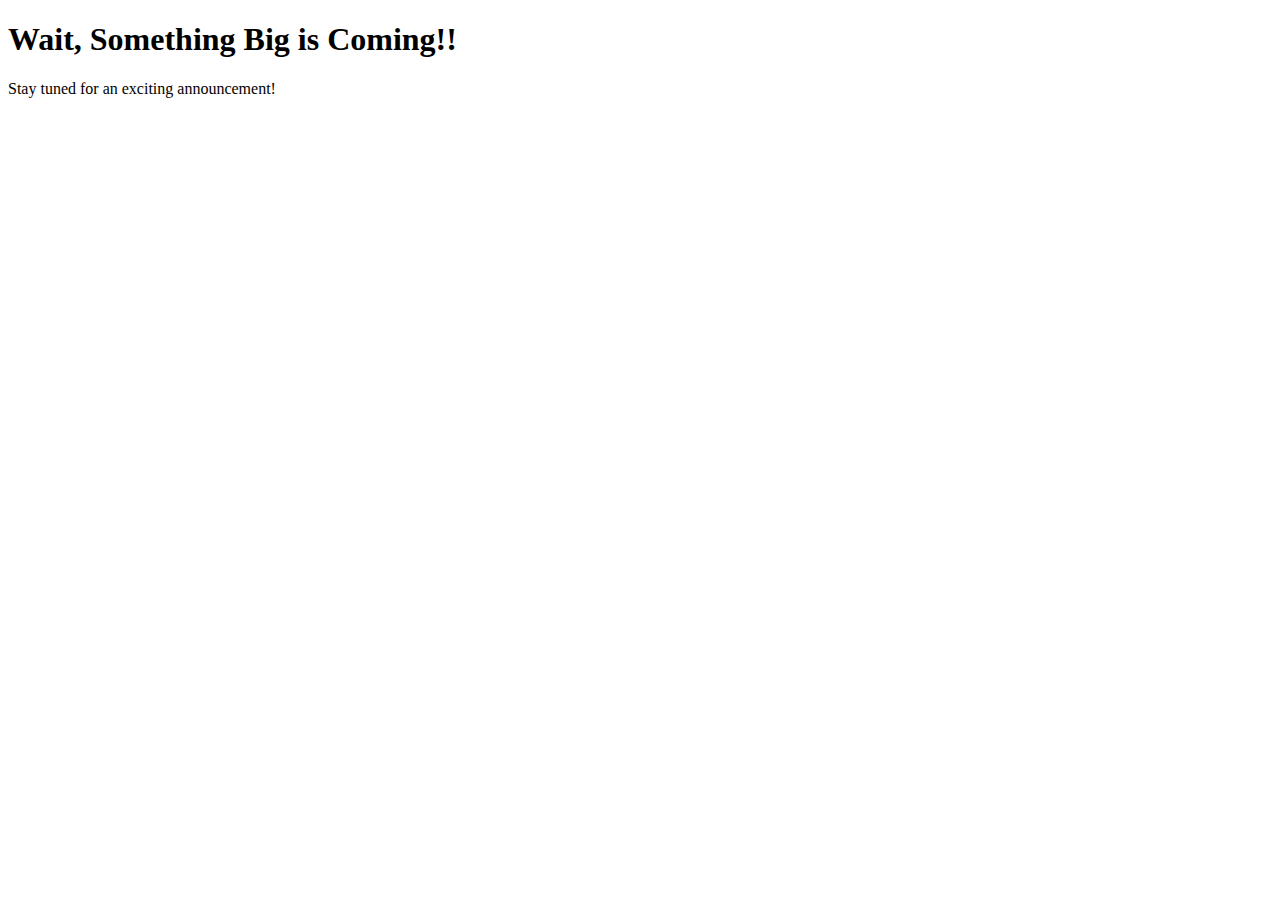
==== commit 1e2206fb: "Update index.html" ====
--- a/index.html
+++ b/index.html
@@ -4,7 +4,7 @@
     <title>Something Big is Coming</title>
   </head>
   <body>
-    <h1>Wait, Something Big is Coming</h1>
+    <h1>Wait, Something Big is Coming!!</h1>
     <p>Stay tuned for an exciting announcement!</p>
   </body>
 </html>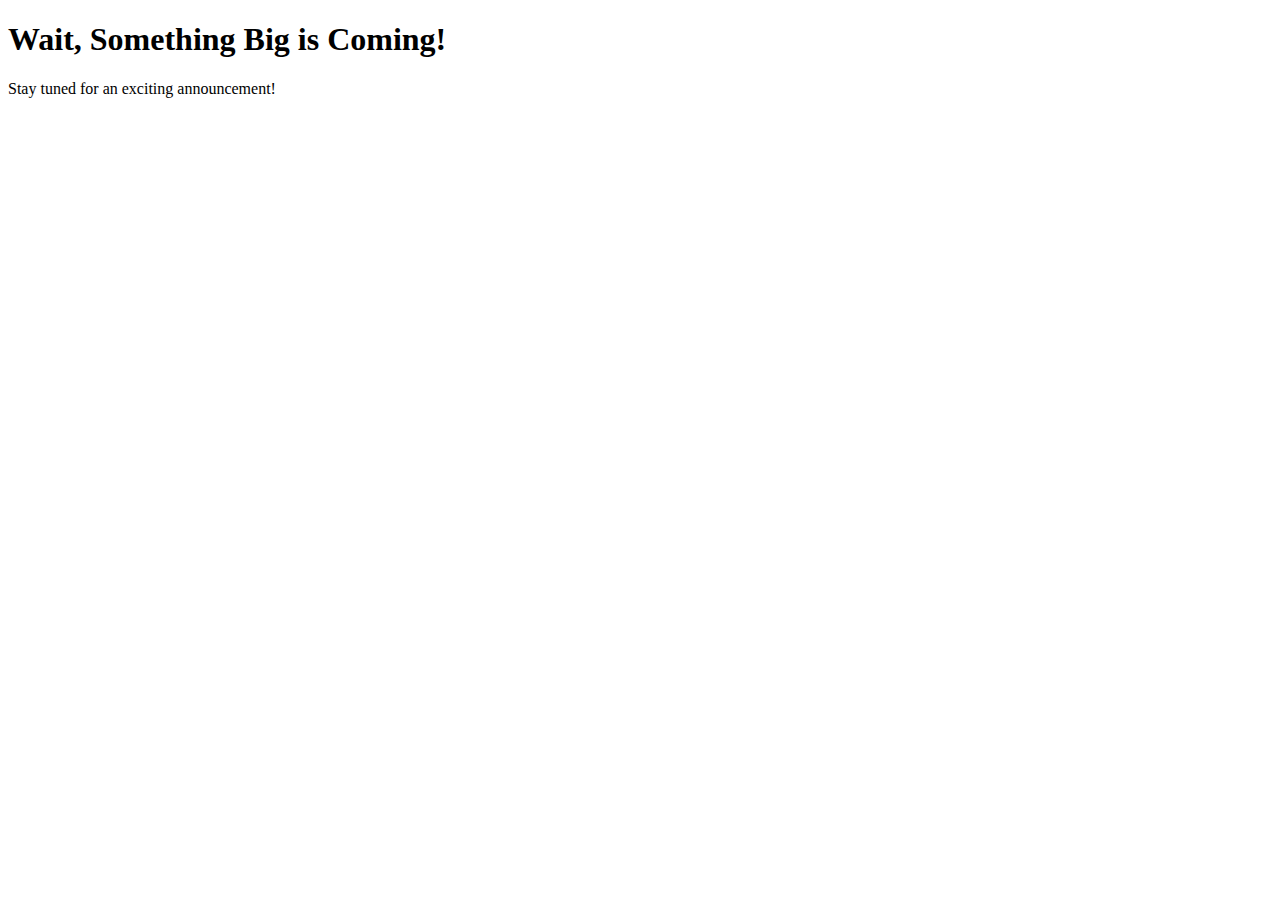
==== commit 34945f71: "update index.html" ====
--- a/index.html
+++ b/index.html
@@ -4,7 +4,7 @@
     <title>Something Big is Coming</title>
   </head>
   <body>
-    <h1>Wait, Something Big is Coming!!</h1>
+    <h1>Wait, Something Big is Coming!</h1>
     <p>Stay tuned for an exciting announcement!</p>
   </body>
 </html>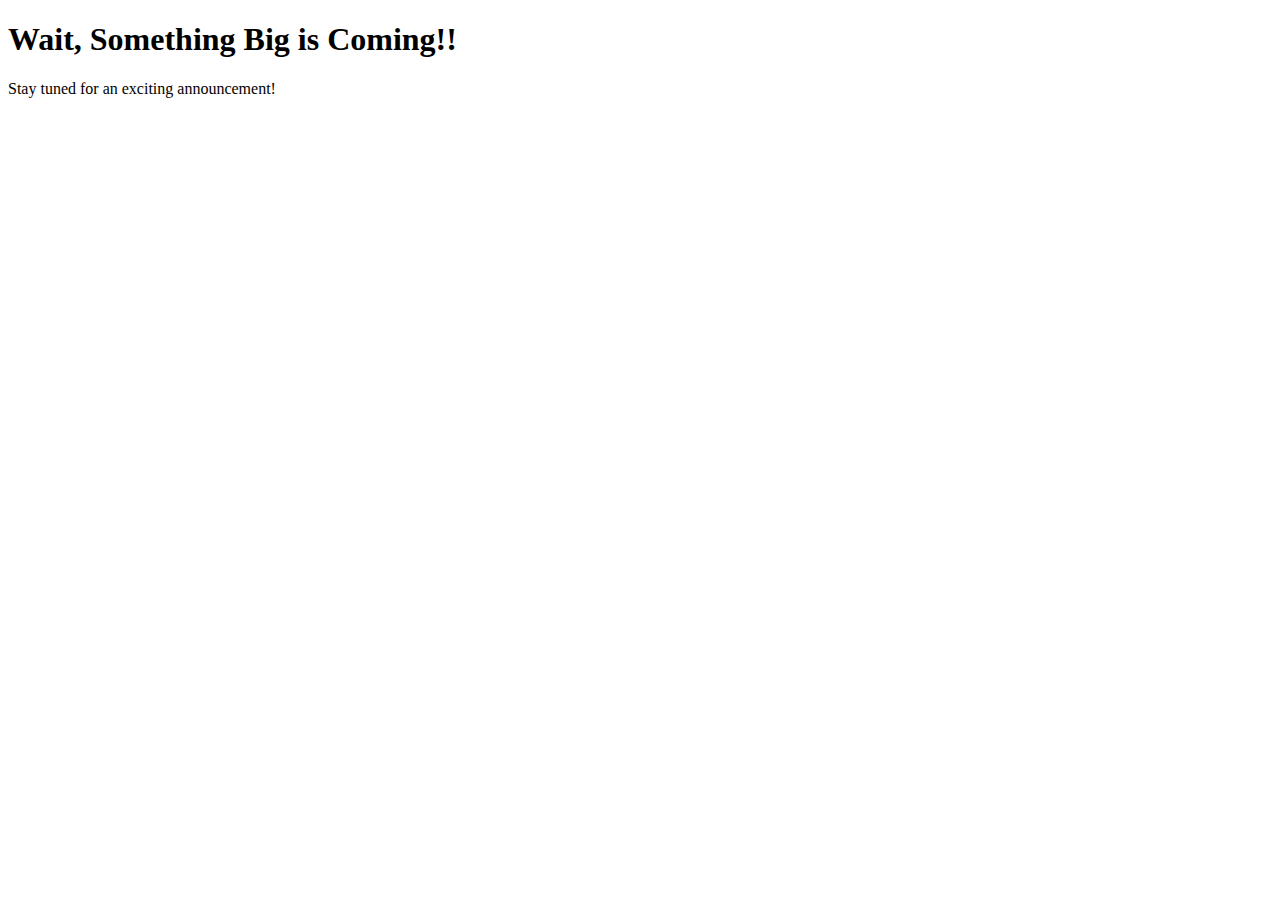
==== commit 599ec2d4: "Updated index file" ====
--- a/index.html
+++ b/index.html
@@ -4,7 +4,7 @@
     <title>Something Big is Coming</title>
   </head>
   <body>
-    <h1>Wait, Something Big is Coming!</h1>
+    <h1>Wait, Something Big is Coming!!</h1>
     <p>Stay tuned for an exciting announcement!</p>
   </body>
-</html>+</html>
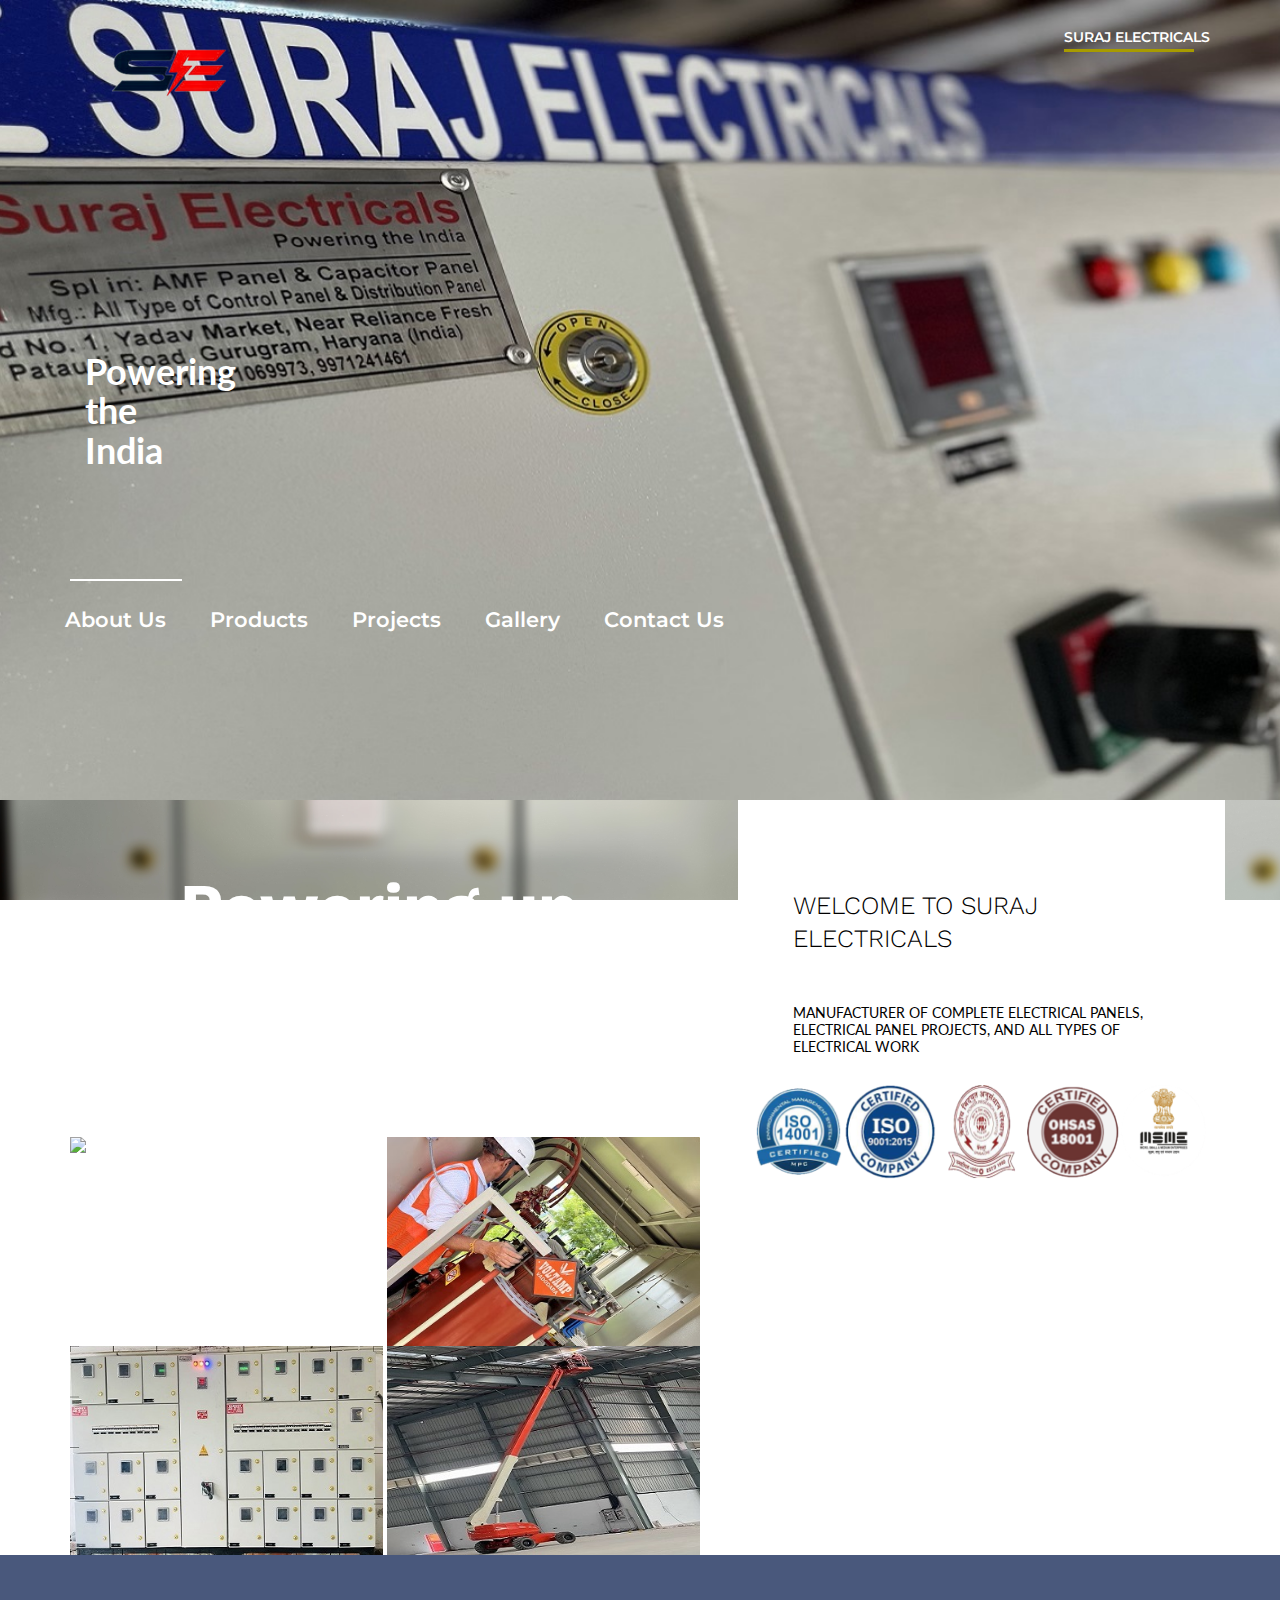
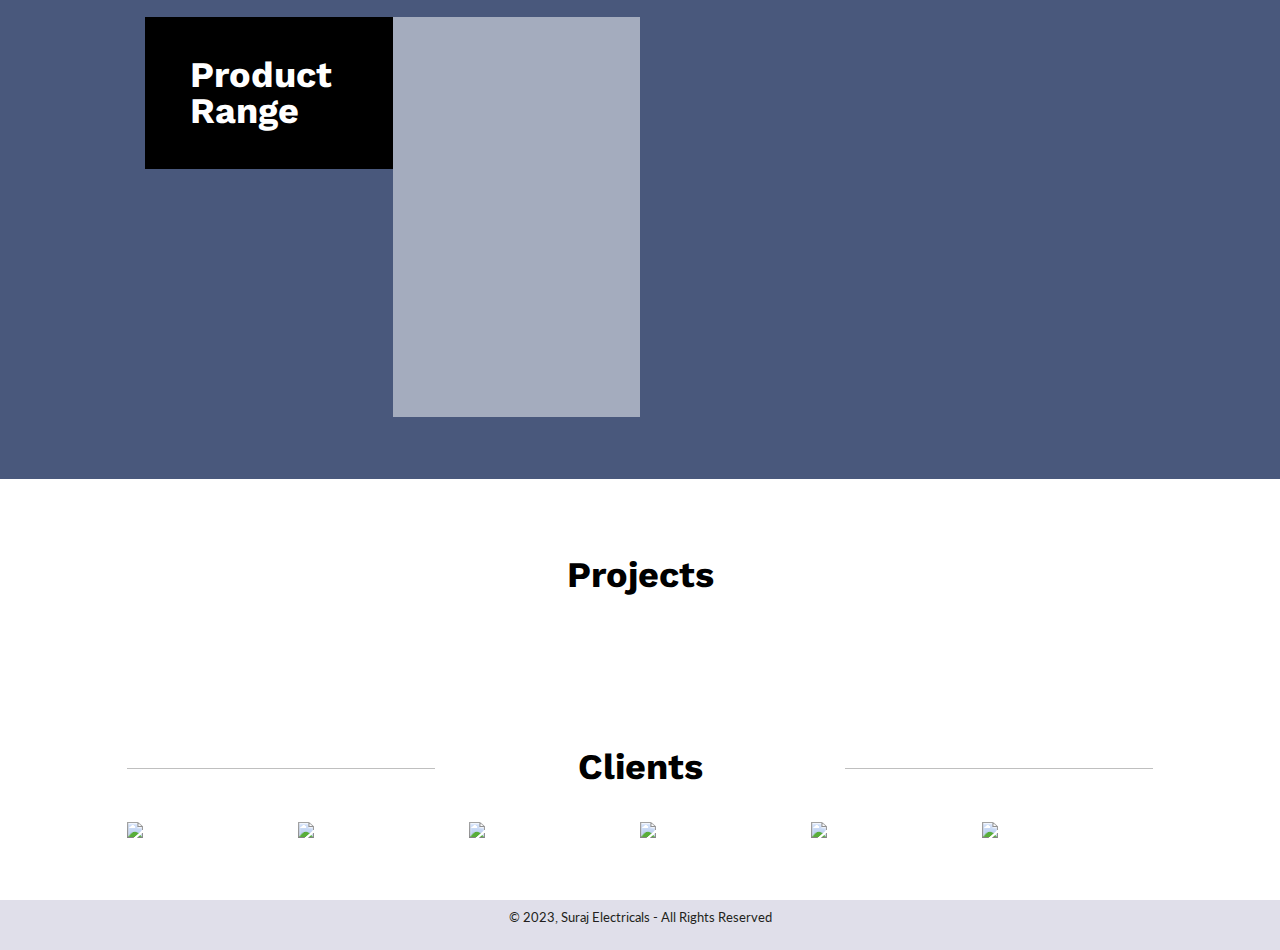
==== commit 2347b993: "First commmit to SE" ====
--- a/index.html
+++ b/index.html
@@ -1,10 +1,501 @@
-<!DOCTYPE html>
-<html>
-  <head>
-    <title>Something Big is Coming</title>
-  </head>
-  <body>
-    <h1>Wait, Something Big is Coming!!</h1>
-    <p>Stay tuned for an exciting announcement!</p>
-  </body>
-</html>
+<html xmlns="http://www.w3.org/1999/xhtml">
+
+<head id="Head1"><meta charset="utf-8" /><meta name="viewport" content="width=device-width, initial-scale=1.0" /><meta name="description" /><meta name="author" /><title>
+	Home | Suraj Electricals
+</title>
+    <link href="css/bootstrap.min.css" rel="stylesheet" /><link href="../maxcdn.bootstrapcdn.com/font-awesome/4.7.0/css/font-awesome.min.css" rel="stylesheet" /><link href="https://fonts.googleapis.com/css?family=Lato:300,400,700|Montserrat:300,400,500,600,700,900|Work+Sans:300,400,500,600,700" rel="stylesheet" /><link href="css/main.css" rel="stylesheet" /><link href="css/responsive.css" rel="stylesheet" /><link href="css/animate.css" rel="stylesheet" type="text/css" />
+    <link rel="stylesheet" href="css/owl.carousel.css" /><link rel="stylesheet" href="css/owl.theme.css" /><link href="css/dynamic.css" rel="stylesheet" type="text/css" />
+    <link href="menu/css/site-icons.css" rel="stylesheet" /><link href="menu/css/jquery.mobile-menu.css" rel="stylesheet" />
+<link href="WebResourcec1d3.css?d=HnCUIBlQUvRcJbG6TXyUs0geAqjsS8C9aYzWTqCH15depa3wQ8khSzg0lAPsQ3FNseMDLXBsBa7PLYoE-T7nJZpk_YwoBlMbANOGWSLdKoYEd4oK1T0AT2lQ7XoTTzTlV0Vllmm_HA6biRMB8rjd4gC0_aA1&amp;t=637008094880000000" type="text/css" rel="stylesheet" /></head>
+<body class="homepage">
+<div>
+<input type="hidden" name="__EVENTTARGET" id="__EVENTTARGET" value="" />
+<input type="hidden" name="__EVENTARGUMENT" id="__EVENTARGUMENT" value="" />
+<input type="hidden" name="__VIEWSTATE" id="__VIEWSTATE" value="/[base64]/bXBnaWQ9MzImcGdpZHRyYWlsPTMzZBYCZg8WAh8BBQhBYm91dCBVc2QCCw9kFgICAQ8WAh8AAgMWBmYPZBYKAgEPDxYCHwEFI2Fib3V0X3VzLmFzcHg/[base64]/bXBnaWQ9MzImcGdpZHRyYWlsPTM2ZGQCAw8PFgIfAWVkZAIFDw8WAh8BBQIzNmRkAgcPDxYCHwEFAjMyZGQCCQ8WAh8EBSV+L2Fib3V0X3VzLmFzcHg/[base64]/bXBnaWQ9MzgmcGdpZHRyYWlsPTM5ZGQCAw8PFgIfAWVkZAIFDw8WAh8BBQIzOGRkAgcPDxYCHwEFATBkZAIJDw8WBB8CBQVfc2VsZh8DBSt+L2luZnJhc3RydWN0dXJlLmFzcHg/bXBnaWQ9MzgmcGdpZHRyYWlsPTM5ZBYCZg8WAh8BBQ5JbmZyYXN0cnVjdHVyZWQCCw9kFgICAQ8WAh8AAgYWDGYPZBYKAgEPDxYCHwEFKmluZnJhc3RydWN0dXJlLmFzcHg/[base64]/bXBnaWQ9MzgmcGdpZHRyYWlsPTQwZGQCAw8PFgIfAWVkZAIFDw8WAh8BBQI0MGRkAgcPDxYCHwEFAjM4ZGQCCQ8WAh8EBSt+L2luZnJhc3RydWN0dXJlLmFzcHg/[base64]/[base64]/[base64]/[base64]/bXBnaWQ9MzImcGdpZHRyYWlsPTMzZBYCZg8VAQhBYm91dCBVc2QCAQ9kFgwCAQ8PFgIfAQUncHJvZHVjdF9saXN0LmFzcHg/bXBnaWQ9NDUmcGdpZHRyYWlsPTQ1ZGQCAw8PFgIfAWVkZAIFDw8WAh8BBQI0NWRkAgcPDxYCHwEFATBkZAIJDw8WAh8BBQVfc2VsZmRkAgsPDxYEHwIFBV9zZWxmHwMFKX4vcHJvZHVjdF9saXN0LmFzcHg/[base64]/[base64]/[base64]" />
+</div>
+<script src="WebResource83eb.js?d=ytJRYBGW20rOvgSftw1nGQvbig8iMdBwfidVTPa20Ze2DFyVxF6xxhESwcVRjjfeUSnYzlnznRRvSZNoRxY4v-al-581&amp;t=637814401746327080" type="text/javascript"></script>
+
+<script src="ScriptResource43b4.js?d=zu5IlZ9DMaaAqxyEajvRP_OkVGp6T1vXm8ofRLGAA2IEzqqHGz_Usf8UMSa4q7GSstQnavMExT19hGZXbG1GB5Bqt9PF-UY5JCSzszUD1aKZzkIjzlC4h-iZVp-lgQYSuYlAudaqYGG6UIz0lpA30HfrS4Q1&amp;t=14d69f50" type="text/javascript"></script>
+<script src="ScriptResource9a15.js?d=oMDmnU_WAmz__4rRXT-oPZC0S9dCmTCekEhF3ZWMxS4K0z64bhbCZtqdaeHMn4MYkrDQFq53eIJ2W-KTx3UGREcLcuqCHp4SbQAMGVi_ay-pz8c-_37-8ZK1Rax7Nm68UnpIjw2&amp;t=23c9c237" type="text/javascript"></script>
+<script src="ScriptResourceded4.js?d=MVVG-Jar1I-r03-qumKWAShC37Ce_a8QC1a64Uy2MhxzRFDfwQ2HqSwM-XmwIRzrwMZV7Q-cCFKkhvsS9AiTxaTIlvIYNZAGwolNAhT-Vn1KRw4EOADnVcAfohEKI8RfMAIYnw2&amp;t=23c9c237" type="text/javascript"></script>
+<script src="ScriptResource700d.axd?d=67f1hYfuUB0OuqS6t6ZQ7RAjphlkGqQw_G3IA6vZdIDtlpFEAcj0lNiGQEq6klRatLkSLPZHU51tvCWrXZRnAE_Ta_cR4FVp5CDLkINg_Oa4Tdxn3B-sDRPaN3xmqlaOpVDmrA2&amp;t=23c9c237" type="text/javascript"></script>
+<script src="ScriptResource3bad.axd?d=ZeEeD4QzqocFuwpmivlQ7I8nmjlNbhEBtOgiCDMXCMOUiYkK1ztTM_EIK_MlomGjX_XOngtlVBZgnxlIwZhixy7QQ-s4xj0aacJXpT0_PJl1I-6_pgAnVEMyL5zfzMo_hTmOLg2&amp;t=23c9c237" type="text/javascript"></script>
+<script src="ScriptResource6c79.axd?d=EKOJIe0A8JMtXYkgJf5iVmbt7lzSZ0q7vJdWJmDPFyAK3_5s-Eur89W2u4JZzeVugICX9rgO4FZfNeBiRgAM_RxX1KhZiv4E8ne4crTX1f3fH-JwCGOZ2jwUYOq_EzAieKYkng2&amp;t=23c9c237" type="text/javascript"></script>
+<script src="ScriptResourcec86c.axd?d=WfP1_sNmCea_3AZ1qGR8jlyNQ5KtgeZ8VCRxBsE3nxQRmNl5x7gByzGAXaK7C6gq1lDiBL8VZtr-jhKAU4vTiYcj3KPpkvVAKQgBr0wI0ze_Olj-g5nn1XnOKRB_jsAd61xWiGUkTK0GMDtzp1GtLcF7WWE1&amp;t=23c9c237" type="text/javascript"></script>
+<script src="ScriptResource0fce.axd?d=HBpity9RVnea5q0tEgTgKsFcSAvrZtDvFvctJ3DoGjsNOr0yEsPvueEyvkPlM_Wljv4-wLzqACri3dwe1E3nzI0s-kZFh1B_WAabeHxJrA63b0Y0cf2QQQZd4lf1Ul4O8jhpTbl25V2TdgFDCrqpJE0B5001&amp;t=23c9c237" type="text/javascript"></script>
+<script src="ScriptResource75a7.axd?d=6tpK0GbqDxtXaNXLW7MKdpCFPJl_dVjuPHytxeZyjkNlXH0D20mkP-NO0O2eVW41HHgjtqMEs6_v8LfjqY2Va0weSaWWY_r0LJho1Y-nE_w-XgvMxPoFXT_-sKMb2RsDxwdOD_a45HN0xgB8Pr1IW0rszHg1&amp;t=23c9c237" type="text/javascript"></script>
+<script src="ScriptResourceb751.axd?d=VXa2tPk94Xml-sF6nmvxP3Xr1s0lY6p2lXtaH69BvFt1s0K5TAUvMtD47cc87qglq6xRO2CS84fXVTcSy3e7_hcoJ-kgVs-LWbWnrvhtn5qUeEWc3V-uFpoSgKMw2G9AtEPK7-IlJC6aDxcrBE81Xxf47YgEgj4FcZJKz5pU6TcO79IK0&amp;t=23c9c237" type="text/javascript"></script>
+<div>
+	<input type="hidden" name="__VIEWSTATEGENERATOR" id="__VIEWSTATEGENERATOR" value="90059987" />
+</div>  
+<div id="page">
+    <div class="mm-toggle-wrap">
+        <div class="mm-toggle">
+            <i class="icon-menu"></i><span class="mm-label">Menu</span>
+        </div>
+    </div>
+</div>
+<div id="mobile-menu">
+    <ul>
+        <li>
+            <div class="home">
+                <a href="index.html"><i class="icon-home"></i>Home</a>
+            </div>
+        </li>
+		<li>
+                    <a id="mobile_menu1_rpt_topmenu_ctl00_atop" href="about_us6246.html?mpgid=32&amp;pgidtrail=33" target="_self">About Us</a>
+                    <ul id="mobile_menu1_rpt_topmenu_ctl00_ul_inner">
+                    <li><a href="about_us6246.html?mpgid=32&amp;pgidtrail=33" id="mobile_menu1_rpt_topmenu_ctl00_rpt_inner_ctl00_ancher_inner">
+                                    Profile
+                                </a></li>
+                                <li><a href="about_us8fa7.html?mpgid=32&amp;pgidtrail=36" id="mobile_menu1_rpt_topmenu_ctl00_rpt_inner_ctl02_ancher_inner">
+                                    Management
+                                </a></li>                            
+                    </ul>
+                </li>
+                <li>
+                    <a id="mobile_menu1_rpt_topmenu_ctl01_atop" href="product_list28db.html?mpgid=45&amp;pgidtrail=45" target="_self">Products</a>
+                    
+                </li>
+                <li>
+                    <a id="mobile_menu1_rpt_topmenu_ctl03_atop" href="project_list6128.html?mpgid=46&amp;pgidtrail=46" target="_self">Projects</a>
+                    
+                </li>
+				<li>
+                    <a id="mobile_menu1_rpt_topmenu_ctl05_atop" href="photo_galleryb58e.html?mpgid=48&amp;pgidtrail=48" target="_self">Gallery</a>
+                    
+                </li>
+                <li>
+                    <a id="mobile_menu1_rpt_topmenu_ctl06_atop" href="contact_us2286.html?mpgid=52&amp;pgidtrail=52" target="_self">Contact Us</a>                    
+                </li>       
+    </ul>
+</div>    
+    <header id="header">
+        <nav class="navbar navbar-inverse" role="banner">
+            <div class="container">
+                <div class="navbar-header">
+                    <a class="navbar-brand" href="index.html">
+                    <img src="images/SE-logo.png" /></a>
+                </div>
+                <div class="navbar-header pull-right swich">
+                    <a class="navbar-brand" target="_blank"  href="https://surajelectricals.com/">Suraj Electricals</a>
+                </div>
+            </div>
+        </nav>		
+    </header>
+
+    <section id="main-slider" class="no-margin">
+        <div class="carousel slide">
+            
+
+<div class="carousel-inner">
+    
+     
+        <div id="homebanner1_rptbanner_ctl00_div_img" class="item active" style="background-image: url(images/IMG_5287.jpg)">
+            <div class="container">
+                <div class="row slide-margin">
+                    <div class="col-sm-6">
+                        <div class="carousel-content">
+							<p class="hidden-xs">&nbsp;</p>
+                            <h1 class="animation animated-item-3 col-lg-3">
+                                Powering the India
+                            </h1>
+                        </div>
+                    </div>
+                </div>
+            </div>          
+        </div>
+</div>
+        </div>
+		<div class="container">
+			<nav>				
+<div class="hplogo">
+    <a class="navbar-brand" href="index.html">
+        <img src="images/SE-logo.png" /></a>
+</div>
+<ul>
+			<li>
+                <a id="header1_reptrtopmenu_ctl00_atop" href="about_us6246.html?mpgid=32&amp;pgidtrail=33" target="_self">About Us</a>
+            </li>
+			<li>
+                <a id="header1_reptrtopmenu_ctl01_atop" href="product_list28db.html?mpgid=45&amp;pgidtrail=45" target="_self">Products</a>
+            </li>
+			<li>
+                <a id="header1_reptrtopmenu_ctl03_atop" href="project_list6128.html?mpgid=46&amp;pgidtrail=46" target="_self">Projects</a>
+            </li>
+			<li>
+                <a id="header1_reptrtopmenu_ctl05_atop" href="photo_galleryb58e.html?mpgid=48&amp;pgidtrail=48" target="_self">Gallery</a>
+            </li>
+			<li>
+                <a id="header1_reptrtopmenu_ctl06_atop" href="contact_us2286.html?mpgid=52&amp;pgidtrail=52" target="_self">Contact Us</a>
+            </li>       
+</ul>
+			</nav>		    
+		</div>
+    </section>
+
+    <section class="homepanel2">
+	<div class="container">
+		<div class="row">
+			<div class="col-md-7">
+				<div class="row">					
+					<div class="col-md-4 hidden-xs">					
+					</div>
+					<div class="col-md-10">
+						<h2>Powering up your life with Suraj Electrical
+						</h2>
+					</div>					
+					<div class="col-md-12">
+						<span class="imgBlock"><img src="images/panel1.jpg" class="img-responsive" /></span>
+						<span class="imgBlock"><img src="images/panel2.jpg" class="img-responsive" /></span>
+						<span class="imgBlock"><img src="images/panel3.jpg" class="img-responsive" /></span>
+						<span class="imgBlock"><img src="images/panel4.jpg" class="img-responsive" /></span>
+					</div>
+				</div>
+			</div>
+			<div class="col-md-5 bg-white">
+				<p class="lead" style="font-size: 25px;">WELCOME TO SURAJ ELECTRICALS</p>
+				<p class="font14">MANUFACTURER OF COMPLETE ELECTRICAL PANELS, ELECTRICAL PANEL PROJECTS, AND ALL TYPES OF ELECTRICAL WORK</p>
+				<div style="display:flex;">
+					<img src="images/c1.png" style="width:20%;height:auto;">
+					<img src="images/c2.png" style="width:20%;height:auto;">
+					<img src="images/c3.png" style="width:20%;height:auto;">
+					<img src="images/c4.png" style="width:20%;height:auto;">
+					<img src="images/c5.png" style="width:20%;height:auto;">
+				</div>
+  <p class="hidden-xs">&nbsp;</p>
+</div>
+		</div>
+	</div>
+   </section>
+    <section class="product_Section">
+		
+<div class="container">
+   <div class="leftButton"><a id="leftButton" href="javascript:void(0)"><i class="fa fa-angle-left"></i></a></div>
+		<div class="rightButton"><a id="rightButton" href="javascript:void(0)"><i class="fa fa-angle-right"></i></a></div>
+		<div class="row">
+			<div class="col-md-3 bg-black">
+				<h2>Product Range</h2>
+			</div>
+			<div class="col-md-3 bg-white50">				
+				<div id="productSection" class="productSection owl-carousel">                                 					
+				</div>
+		</div>
+	</div>
+
+   </section>
+    <section class="projects">
+		
+<div class="container">
+    <h2>
+        Projects</h2>
+    <div id="projectSection" class="projectSection owl-carousel wow fadeInUpSmall">
+     </div>
+</div>
+		
+    </section>
+    <section class="partners_suppliers">
+		<div class="container">
+			<h2>Clients</h2>
+			<div id="partnersSuppliers" class="partnersSuppliers owl-carousel">
+				<div class="item">
+					<img src="images/clients/cl1.jpg" class="img-responsive" />
+				</div>
+				<div class="item">
+					<img src="images/clients/cl2.jpg" class="img-responsive" />
+				</div>
+				<div class="item">
+					<img src="images/clients/cl3.jpg" class="img-responsive" />
+				</div>
+				<div class="item">
+					<img src="images/clients/cl4.jpg" class="img-responsive" />
+				</div>
+				<div class="item">
+					<img src="images/clients/cl5.png" class="img-responsive" />
+				</div>
+				<div class="item">
+					<img src="images/clients/cl6.png" class="img-responsive" />
+				</div>
+				<div class="item">
+					<img src="images/clients/cl7.png" class="img-responsive" />
+				</div>
+				<div class="item">
+					<img src="images/clients/cl8.png" class="img-responsive" />
+				</div>
+				<div class="item">
+					<img src="images/clients/cl9.jpg" class="img-responsive" />
+				</div>
+				<div class="item">
+					<img src="images/clients/cl10.jpg" class="img-responsive" />
+				</div>
+				<div class="item">
+					<img src="images/clients/cl11.png" class="img-responsive" />
+				</div>
+				<div class="item">
+					<img src="images/clients/cl12.jpg" class="img-responsive" />
+				</div>
+				<div class="item">
+					<img src="images/clients/cl13.jpg" class="img-responsive" />
+				</div>
+				<div class="item">
+					<img src="images/clients/cl14.jpg" class="img-responsive" />
+				</div>
+				<div class="item">
+					<img src="images/clients/cl15.jpg" class="img-responsive" />
+				</div>
+				<div class="item">
+					<img src="images/clients/cl16.jpg" class="img-responsive" />
+				</div>
+				<div class="item">
+					<img src="images/clients/cl17.png" class="img-responsive" />
+				</div>
+				<div class="item">
+					<img src="images/clients/cl18.jpg" class="img-responsive" />
+				</div>
+				<div class="item">
+					<img src="images/clients/cl19.png" class="img-responsive" />
+				</div>
+				<div class="item">
+					<img src="images/clients/cl20.png" class="img-responsive" />
+				</div>
+				<div class="item">
+					<img src="images/clients/cl21.jpg" class="img-responsive" />
+				</div>
+				<div class="item">
+					<img src="images/clients/cl22.png" class="img-responsive" />
+				</div>
+				<div class="item">
+					<img src="images/clients/cl23.png" class="img-responsive" />
+				</div>
+				<div class="item">
+					<img src="images/clients/cl24.jpg" class="img-responsive" />
+				</div>
+				<div class="item">
+					<img src="images/clients/cl25.png" class="img-responsive" />
+				</div>
+				<div class="item">
+					<img src="images/clients/cl26.png" class="img-responsive" />
+				</div>
+				<div class="item">
+					<img src="images/clients/cl27.png" class="img-responsive" />
+				</div>
+			</div>
+		</div>
+    </section>
+	<footer id="footer" class="midnight-blue">
+<div class="footer_up">
+    <div class="container">
+        <ul class="row">
+            <li class="col-md-12">	
+				<div style="text-align: center;">
+					<p>© 2023, Suraj Electricals - All Rights Reserved</p>
+				</div>
+			</li>           
+        </ul>
+    </div>
+</div>
+	</footer>
+    <script src="js/jquery.js"></script>
+    <script src="js/bootstrap.min.js"></script>
+    <script src="js/owl.carousel.js"></script>
+    <script src="js/wow.min.js"></script>
+    <script>
+
+        $(document).ready(function () {
+            $('#main-slider .carousel').carousel({
+                interval: 5000
+            });
+            $('#productSection').owlCarousel({
+                items: 1,
+                itemsDesktop: [1199, 1],
+                itemsDesktopSmall: [979, 1],
+                itemsTablet: [768, 1],
+                itemsTabletSmall: [600, 1],
+                itemsMobile: [479, 1],
+                navigation: true,
+                pagination: false
+                //,autoPlay:true
+            });
+            $("#projectSection").owlCarousel({
+                items: 3,
+                itemsDesktop: [1199, 3],
+                itemsDesktopSmall: [979, 3],
+                itemsTablet: [768, 2],
+                itemsTabletSmall: [600, 2],
+                itemsMobile: [479, 1],
+                navigation: true,
+                pagination: false
+                //,autoPlay:true
+            });
+            $("#partnersSuppliers").owlCarousel({
+                items: 6,
+                itemsDesktop: [1199, 6],
+                itemsDesktopSmall: [979, 5],
+                itemsTablet: [768, 4],
+                itemsTabletSmall: [600, 3],
+                itemsMobile: [479, 2],
+                navigation: false,
+                pagination: false,
+                rewindNav: true
+			, autoPlay: true
+            });
+
+            var a = 1;
+            $("#rightButton").click(function () {
+
+                if (a >= 4) {
+                }
+                else {
+                    a = a + 1;
+                    $(".tab_content").hide();
+                    $("#" + "tab" + a).fadeIn();
+                    //console.log("#"+"tab"+a);
+                    $("ul.tabs li").removeClass("active");
+                    $("ul.tabs li[rel='tab" + a + "']").addClass("active");
+
+                }
+               
+                    if (a % 5 == 1) {
+                        $('#productSection').trigger('owl.next');
+                    }
+               
+
+            });
+
+
+            $("#leftButton").click(function () {
+                if (a <= 1) {
+                }
+                else {
+                    a = a - 1;
+                    $(".tab_content").hide();
+                    $("#" + "tab" + a).fadeIn();
+                    //console.log("#"+"tab"+a);
+                    $("ul.tabs li").removeClass("active");
+                    $("ul.tabs li[rel='tab" + a + "']").addClass("active");
+                }
+                if (a % 5 == 0) {
+                    $('#productSection').trigger('owl.prev');
+                }
+            });
+
+
+            $(".tab_content").hide();
+            $(".tab_content:first").show();
+
+           
+            $("ul.tabs li").click(function () {
+                $(".tab_content").hide();
+                var activeTab = $(this).attr("rel");
+                var tabIndex = activeTab.slice(3, activeTab.length);
+                a = parseInt(tabIndex);
+               
+                $("#" + activeTab).fadeIn();
+
+                $("ul.tabs li").removeClass("active");
+                $(this).addClass("active");
+
+                $(".tab_drawer_heading").removeClass("d_active");
+                $(".tab_drawer_heading[rel^='" + activeTab + "']").addClass("d_active");
+
+            });
+            /* if in drawer mode */
+            $(".tab_drawer_heading").click(function () {
+
+                $(".tab_content").hide();
+                var d_activeTab = $(this).attr("rel");
+                $("#" + d_activeTab).fadeIn();
+
+                $(".tab_drawer_heading").removeClass("d_active");
+                $(this).addClass("d_active");
+
+                $("ul.tabs li").removeClass("active");
+                $("ul.tabs li[rel^='" + d_activeTab + "']").addClass("active");
+            });
+            /* Extra class "tab_last" 
+            to add border to right side
+            of last tab */
+            $('ul.tabs li').last().addClass("tab_last");
+            new WOW().init();
+        })
+    </script>
+    <script>
+
+        $(window).scroll(function () {
+            if ($(window).scrollTop() >= 700) {
+                $('#main-slider nav').addClass('fixed-header');
+            }
+            else {
+                $('#main-slider nav').removeClass('fixed-header');
+            }
+        });
+    </script>
+
+    <script src="menu/js/jquery.mobile-menu.min.js"></script>
+    <script>
+        jQuery(document).ready(function ($) {
+            $("#mobile-menu").mobileMenu({
+                MenuWidth: 250,
+                SlideSpeed: 300,
+                WindowsMaxWidth: 767,
+                PagePush: true,
+                FromLeft: false,
+                Overlay: true,
+                CollapseMenu: true,
+                ClassName: "mobile-menu"
+            });
+        });        
+    </script>
+
+<script type="text/javascript">
+//<![CDATA[
+var footer1_req1 = document.all ? document.all["footer1_req1"] : document.getElementById("footer1_req1");
+footer1_req1.controltovalidate = "footer1_subemail";
+footer1_req1.errormessage = "Enter Name.";
+footer1_req1.display = "None";
+footer1_req1.validationGroup = "enq1";
+footer1_req1.evaluationfunction = "RequiredFieldValidatorEvaluateIsValid";
+footer1_req1.initialvalue = "";
+var footer1_reg6 = document.all ? document.all["footer1_reg6"] : document.getElementById("footer1_reg6");
+footer1_reg6.controltovalidate = "footer1_subemail";
+footer1_reg6.errormessage = "Enter valid email id";
+footer1_reg6.display = "Dynamic";
+footer1_reg6.validationGroup = "enq1";
+footer1_reg6.evaluationfunction = "RegularExpressionValidatorEvaluateIsValid";
+footer1_reg6.validationexpression = "\\w+([-+.\']\\w+)*@\\w+([-.]\\w+)*\\.\\w+([-.]\\w+)*";
+//]]>
+</script>
+
+
+<script type="text/javascript">
+//<![CDATA[
+
+var Page_ValidationActive = false;
+if (typeof(ValidatorOnLoad) == "function") {
+    ValidatorOnLoad();
+}
+
+function ValidatorOnSubmit() {
+    if (Page_ValidationActive) {
+        return ValidatorCommonOnSubmit();
+    }
+    else {
+        return true;
+    }
+}
+        
+document.getElementById('footer1_req1').dispose = function() {
+    Array.remove(Page_Validators, document.getElementById('footer1_req1'));
+}
+Sys.Application.add_init(function() {
+    $create(Sys.Extended.UI.ValidatorCalloutBehavior, {"ClientStateFieldID":"footer1_valcaldrp_ClientState","closeImageUrl":"/WebResource.axd?d=kmiDpAbuq_JkONklO5VOPl3--DVx7tT1cxGIibfg38tc0kIgXQaRBJmyhGlUlbCNhZ7BBqgC2yjQq2WLVWKe6OQyOZ3ye5s_lJg2V5qXAoCr31kDXIAWAp6n22xvybeLh5e_tg2\u0026t=637008094880000000","cssClass":"BlockPopup","highlightCssClass":"validatorCalloutHighlight","id":"footer1_valcaldrp","warningIconImageUrl":"/WebResource.axd?d=6_CgL2dBerFekJ8bmPr_RpOd1wsEVqS87ZnujT5EtfXgJCWwho8NYm-lsWqX0O_KtDJKQ8lxMzhP2O6E3y9vgTWQLm38ccD58sFxXMELofseAS3_fWFLrjgeCWuc2v3Lgkdtir0DjQ6w5l92_qqSxgP0RXU1\u0026t=637008094880000000"}, null, null, $get("footer1_req1"));
+});
+
+document.getElementById('footer1_reg6').dispose = function() {
+    Array.remove(Page_Validators, document.getElementById('footer1_reg6'));
+}
+//]]>
+</script>
+</form>
+</body>
+</html>
--- a/css/main.css
+++ b/css/main.css
@@ -0,0 +1,809 @@
+@import "http://fonts.googleapis.com/css?family=Open+Sans:300italic,400italic,600italic,700italic,800italic,400,600,700,300,800";
+body{background:#fff;font-family:'Lato',sans-serif;color:#4e4e4e;line-height:1.2}
+h1,h2,h3,h4,h5,h6{font-weight:700;font-family:'Lato',sans-serif;color:#4e4e4e}
+h1{font-size:36px;color:#fff}
+h2{font-size:20px}
+h3{font-size:16px;color:#787878;font-weight:400;line-height:24px}
+h4{font-size:16px}
+a{color:#c52d2f;-webkit-transition:color 300ms,background-color 300ms;-moz-transition:color 300ms,background-color 300ms;-o-transition:color 300ms,background-color 300ms;transition:color 300ms,background-color 300ms}
+a:hover,a:focus{color:#d43133}
+hr{border-top:1px solid #e5e5e5;border-bottom:1px solid #fff}
+ul{margin:0;padding:0;list-style:none;}
+ul li{margin:0;padding:0;list-style:none;}
+.text-orange{color:#ed961b;}
+.text-red{color:#f00;}
+.font24{font-size:24px;line-height:1.3}
+.font55{ font-size:55px; line-height:1.0;}
+.clearfix { clear:both;}
+
+.font21{font-size:21px;line-height:1.3}
+.font18{font-size:18px;line-height:1.3}
+.font16{font-size:16px;line-height:1.4}
+.padtop0{padding-top:0!important;}
+.padleft0{padding-left:0!important;}
+.padryt0{padding-right:0!important;}
+.padrlfet-right0{padding-right:0!important; padding-left:0px;!important}
+
+.padright0{padding-right:0!important;}
+.padtop10{padding-top:10px!important;}
+.padtop20{padding-top:20px!important;}
+.padtop30{padding-top:30px!important;}
+.margtop0{margin-top:0!important;}
+.margtop10{margin-top:10px!important;}
+.margtop20{margin-top:20px!important;}
+.margtop30{margin-top:30px!important;}
+.margtop40{margin-top:40px!important;}
+.margtop50{margin-top:50px!important;}
+.btn .fa-hand-pointer-o{margin-left:10px;}
+.overview-bg  div[class^="col-"] { margin:0px; padding:0px;}
+
+.btn.btn-lg{padding:17px 22px;}
+.btn-primary{padding:8px 20px;background:#225680;color:#fff;border-radius:0px;border:none;margin-top:10px;font:700 18px/1.2 'Work Sans','Montserrat',sans-serif;}
+.btn-primary:hover,.btn-primary:focus{background:#225680;outline:none;box-shadow:none;opacity:0.8}
+.btn-transparent{border:3px solid #fff;background:transparent;color:#fff}
+.btn-transparent:hover{border-color:rgba(255,255,255,0.5)}
+a:hover,a:focus{color:#111;text-decoration:none;outline:none}
+.dropdown-menu{margin-top:-1px;min-width:180px}
+body > section{padding:70px 0}
+.scaleIn{-webkit-animation-name:scaleIn;animation-name:scaleIn}
+@-webkit-keyframes scaleIn {
+0%{opacity:0;-webkit-transform:scale(0);transform:scale(0)}
+100%{opacity:1;-webkit-transform:scale(1);transform:scale(1)}
+}
+@keyframes scaleIn {
+0%{opacity:0;-webkit-transform:scale(0);-ms-transform:scale(0);transform:scale(0)}
+100%{opacity:1;-webkit-transform:scale(1);-ms-transform:scale(1);transform:scale(1)}
+}
+.navbar>.container .navbar-brand{margin-left:0;font:900 20px/1 'Montserrat', sans-serif;text-transform:uppercase;position:relative}
+.navbar>.container .navbar-header.pull-right .navbar-brand:after{content:'';width:130px;background:#a79b00;height:3px;display:inline-block;position:absolute;bottom:-8px;left:0;}
+.navbar-brand{padding:0;margin:0}
+.homepage header{position:absolute;top:0;left:0;right:0;z-index:10}
+header{position:fixed;top:0;left:0;right:0;z-index:10}
+
+.fixed .navbar>.container .navbar-header.pull-right .navbar-brand:after{content:'';width:130px;background:#a79b00;height:3px;display:inline-block;position:absolute;bottom:-8px;left:0;}
+
+.fixed .navbar-header img{ }
+.fixed .navbar-collapse {  padding-top:0px;}
+.navbar-collapse { padding-left:0px;}
+.fixed .navbar-inverse .navbar-nav > li > a{ padding-bottom:10px; min-height:44px;}
+/*.fixed .navbar-inverse .navbar-nav > li > a:last-child{ margin-right:0px;}
+.navbar-inverse .navbar-nav > li > a:last-child{ margin-right:0px;}
+.navbar-header.pull-right {
+    padding-left: 30px;
+}*/
+
+.navbar>.container .navbar-brand { font-size:14px; margin-bottom:11px; font-weight:600;}
+.navbar-header.pull-right .navbar-brand {
+    margin-left: 25px;
+}
+.fixed .navbar-nav>li { /*font-size:17px;*/ font-size:16px;}
+.innerPage .fixed .navbar-header img {
+    width: 80%;
+}
+
+header{position:fixed;top:0;left:0;right:0;z-index:10; -webkit-transition: height 0.3s;-moz-transition: height 0.3s;-ms-transition: height 0.3s;    -o-transition: height 0.3s;transition: height 0.3s;height:75px;}
+header.fixed{height:65px;}
+
+.innerPage .fixed .navbar { padding:12px 0px 0;}
+.innerPage .navbar {-webkit-transition: all 0.3s;-moz-transition: all 0.3s;-ms-transition: all 0.3s;-o-transition: all 0.3s;transition: all 0.3s;}
+.innerPage .fixed .navbar-nav { margin-top:0px;}
+.innerPage .fixed .navbar-header .pull-right { margin-top:8px;}
+.innerPage .navbar-nav{-webkit-transition: all 0.3s;-moz-transition: all 0.3s;-ms-transition: all 0.3s;-o-transition: all 0.3s;transition: all 0.3s;}
+.innerPage .fixed .navbar-nav>li{}
+.innerPage .navbar-nav>li{-webkit-transition: all 0.3s;-moz-transition: all 0.3s;-ms-transition: all 0.3s;-o-transition: all 0.3s;transition: all 0.3s;}
+
+.innerPage .fixed .navbar>.container .navbar-brand{ margin-bottom:0px; margin-left:0px;}
+
+.fixed .navbar>.container .pull-right { margin-left:30px;}
+.homepage .navbar{background-color:transparent;padding:30px 0 15px;}
+.navbar{border-radius:0;margin-bottom:0;background:#225580;padding:15px 0;padding-bottom:0}
+#main-slider{position:relative}
+.no-margin{margin:0;padding:0}
+#main-slider .carousel .carousel-content{margin-top:20px}
+#main-slider .carousel .slide-margin{margin-top:25%}
+#main-slider .carousel h2{color:#fff;font:700 48px/0.85 'Work Sans','Montserrat', sans-serif;}
+#main-slider .carousel .btn-slide{padding:8px 20px;background:#c52d2f;color:#fff;border-radius:4px;margin-top:25px;display:inline-block}
+#main-slider .carousel .slider-img{text-align:right;position:absolute}
+#main-slider .carousel .item{background-position:50%;background-repeat:no-repeat;background-size:cover;left:0!important;opacity:0;top:0;position:absolute;width:100%;display:block!important;height:800px;-webkit-transition:opacity ease-in-out 500ms;-moz-transition:opacity ease-in-out 500ms;-o-transition:opacity ease-in-out 500ms;transition:opacity ease-in-out 500ms}
+#main-slider .carousel .item:first-child{top:auto;position:relative}
+#main-slider .carousel .item.active{opacity:1;-webkit-transition:opacity ease-in-out 500ms;-moz-transition:opacity ease-in-out 500ms;-o-transition:opacity ease-in-out 500ms;transition:opacity ease-in-out 500ms;z-index:1;background-attachment: fixed;}
+#main-slider .prev,#main-slider .next{position:absolute;top:50%;background-color:#c52d2f;color:#fff;display:inline-block;margin-top:-25px;height:40px;line-height:40px;width:40px;line-height:40px;text-align:center;border-radius:4px;z-index:5}
+#main-slider .prev:hover,#main-slider .next:hover{background-color:#000}
+#main-slider .prev{left:10px}
+#main-slider .next{right:10px}
+#main-slider .carousel-indicators li{width:20px;height:20px;background-color:#fff;margin:0 15px 0 0;position:relative}
+#main-slider .carousel-indicators li:after{position:absolute;content:"";width:24px;height:24px;border-radius:100%;background:rgba(0,0,0,0);border:1px solid #FFF;left:-3px;top:-3px}
+#main-slider .carousel-indicators .active{width:20px;height:20px;background-color:#c52d2f;margin:0 15px 0 0;border:1px solid #c52d2f;position:relative}
+#main-slider .carousel-indicators .active:after{position:absolute;content:"";width:24px;height:24px;border-radius:100%;background:#c52d2f;border:1px solid #c52d2f;left:-3px;top:-3px}
+#main-slider .active .animation.animated-item-1{-webkit-animation:fadeInUp 300ms linear 300ms both;-moz-animation:fadeInUp 300ms linear 300ms both;-o-animation:fadeInUp 300ms linear 300ms both;-ms-animation:fadeInUp 300ms linear 300ms both;animation:fadeInUp 300ms linear 300ms both}
+#main-slider .active .animation.animated-item-2{-webkit-animation:fadeInUp 300ms linear 600ms both;-moz-animation:fadeInUp 300ms linear 600ms both;-o-animation:fadeInUp 300ms linear 600ms both;-ms-animation:fadeInUp 300ms linear 600ms both;animation:fadeInUp 300ms linear 600ms both}
+#main-slider .active .animation.animated-item-3{-webkit-animation:fadeInUp 300ms linear 900ms both;-moz-animation:fadeInUp 300ms linear 900ms both;-o-animation:fadeInUp 300ms linear 900ms both;-ms-animation:fadeInUp 300ms linear 900ms both;animation:fadeInUp 300ms linear 900ms both}
+#main-slider .active .animation.animated-item-4{-webkit-animation:fadeInUp 300ms linear 1200ms both;-moz-animation:fadeInUp 300ms linear 1200ms both;-o-animation:fadeInUp 300ms linear 1200ms both;-ms-animation:fadeInUp 300ms linear 1200ms both;animation:fadeInUp 300ms linear 1200ms both}
+#main-slider>.container{position:relative}
+#main-slider nav{position:absolute;bottom:170px;left:0;z-index:10}
+#main-slider nav:before{content:'';width:112px;background:#fff;height:2px;display:inline-block;position:absolute;top:-30px;left:15px;}
+/*#main-slider nav ul{margin:0;padding:0 15px;list-style:none;}*/
+#main-slider nav ul{margin:0;padding:0 10px;list-style:none;}
+#main-slider nav ul li{margin:0;padding:0 20px 0 20px;list-style:none;font:600 21px/1 'Montserrat', sans-serif;display:inline-block;vertical-align:top}
+#main-slider nav.fixed-header ul li { font:400 18px/1 'Montserrat', sans-serif;}
+
+.hplogo{ display:none;}
+.fixed-header .hplogo{ display:block; padding-left:15px;}
+#main-slider nav.fixed-header ul{ float:right; margin:0px; padding-top:7px;}
+
+#main-slider nav ul li:first-child{padding:0 20px 0 0;}
+#main-slider ul li a{color:#fff;}
+#main-slider ul li a:hover{opacity:0.65}
+#main-slider aside{position:absolute;bottom:150px;right:0;z-index:10;}
+#main-slider aside ul{margin:0;padding:0;list-style:none;}
+#main-slider aside ul li{margin:0;padding:40px 0 0;list-style:none;font:400 21px/1 'Work Sans','Montserrat', sans-serif;display:block;color:#fff;text-align:right}
+#main-slider aside ul li span{margin:0;padding:0 10px;height:21px;font:400 14px/21px 'Work Sans','Montserrat', sans-serif;display:inline-block;background:#000;}
+
+.prod .col-md-7 p{ font-size:18px; line-height:24px;}
+.prod .col-md-7 { font-size:18px; line-height:24px;}
+
+ .clear { clear: both; }
+ 
+.page_content .privacy h3{ font-size:18px; padding:20px 0px 15px; color:#000;}
+.page_content .privacy p { padding-top:0px;}
+
+.privacy li {
+    background: url(../images/bullet.jpg) no-repeat 0px 4px;
+    font-size: 16px;
+    color: #000;
+    padding: 0px 0px 10px 20px;
+    width: 100%; line-height:24px;
+    float: left;
+    margin-right: 10px;
+}
+
+.privacy a {
+    color: #277fca;
+}
+.privacy  ul{ margin:10px 0px;}
+
+.detail .prod ul {
+    padding: 0px;
+    margin: 0px 10px 0px 0px; display:inline-block;
+}
+
+.detail prod a{ color:#18547d;}
+
+.sitemap li {
+    background: url(../images/black-arrow.png) no-repeat 0px 4px;
+    font-size: 16px;
+    color: #000;
+    padding: 0px 0px 10px 20px;
+    width: 100%;
+    float: left;
+    margin-right: 10px;
+}
+.sitemap li a{ color:#000;}
+.sitemap  ul{ margin:0px 0px;}
+.sitemap h3{ font-size:18px; padding-bottom:20px; color:#000;}
+
+
+.prodlist .table-bordered { font-size:16px; padding:10px; margin-top:20px;}
+.prodlist .table-bordered  a{ color:#333; padding-left:10px;}
+.prodlist .table-bordered  a:hover{ color:#054c7c;}
+
+/*.homepanel2{background:url(../images/homepanel2-bg.jpg) no-repeat;min-height:600px;background-size:cover;padding:0 0 70px;}*/
+.homepanel2{background:url(../images/homepanel2-bg21.jpg) no-repeat;min-height:565px;background-size:cover;padding:0;background-attachment:fixed}
+.homepanel2 h2{color:#fff;text-align:right;font:700 65px/0.8 'Work Sans','Montserrat', sans-serif;padding:80px 30px 100px 0;margin:0;}
+.bg-white{background:#fff;}
+.homepanel2 .bg-white .lead{padding:90px 40px 30px;font:300 26px/1.3 'Work Sans','Montserrat', sans-serif;color:#000;}
+.homepanel2 .bg-white p{padding:0px 40px 20px;color:#000;}
+.homepanel2 .imgBlock{display:inline-block;vertical-align:top;width:48%;}
+.product_Section{padding:62px 0;background:url(../images/pro-slider1.jpg) no-repeat;background-size:cover;position:relative;min-height:520px;background-attachment:fixed}
+.product_Section:before{content:'';background:#1b2e5b; width:100%;height:100%;position:absolute;top:0;left:0;right:0;bottom:0;z-index:1;opacity:0.8}
+.product_Section .container{position:relative;z-index:3;max-width:990px;}
+.product_Section .leftButton{position:absolute;top:185px; left:-130px;z-index:4;height:52px;line-height:52px;font-size:52px;}
+.product_Section .leftButton a{background:none;border:none;outline:none;color:#fff;}
+.product_Section .rightButton{position:absolute;top:185px;right:-130px;z-index:4;height:52px;line-height:52px;font-size:52px;}
+.product_Section .rightButton a{background:none;border:none;outline:none;color:#fff;}
+.bg-white50{background:rgba(255,255,255,0.5);min-height:400px;padding:40px 0 60px;}
+.bg-black{background:#000;}
+.bg-black h2{font:700 36px/1 'Work Sans','Montserrat', sans-serif;color:#fff;padding:40px 30px;margin:0;}
+ul.tabs {margin:0;padding:0;list-style: none;width:100%;}
+ul.tabs li {margin:0;cursor:pointer;padding:13px 40px;color:#000;position:relative;font:300 21px/1 'Work Sans','Montserrat', sans-serif;}
+.tab_last {}
+ul.tabs li:hover {background-color:#fff;color: #000;}
+ul.tabs li.active {background-color:#fff;color: #000;font-weight:700;}
+ul.tabs li.active:after {content:'';width:3px;height:100%;background:#ed961b;position:absolute;top:0;right:0px;}
+.tab_container {clear: both;width:100%;overflow:auto;color:#fff;}
+.tab_content {padding:20px;display:none;}
+.tab_content h2{color:#fff;font:700 58px/1 'Work Sans','Montserrat', sans-serif;}
+.tab_content p{color:#fff;font:400 16px/1.4 'Work Sans','Montserrat', sans-serif;padding:40px 0 0}
+.tab_content .tabMore{color:#fff;font:700 16px/1 'Work Sans','Montserrat', sans-serif;margin:20px 0 0;display:inline-block;}
+.tab_content .tabMore:hover{opacity:0.7}
+.tab_content .tabMore .fa{font-size:13px;font-weight:400;}
+.tab_drawer_heading { display: none; }
+
+/*#main-slider nav.fixed-header ul li:first-child { display: block;}*/
+#main-slider nav.fixed-header img{ width:50%;}
+/*#main-slider nav ul li:nth-child(2) { padding:0px;}
+*/
+#main-slider nav ul li:first-child { padding: 0 20px 0 0;}
+
+
+@media screen and (max-width: 480px) {
+.tabs {display: none;}
+.tab_drawer_heading {background-color: #99a1b2;color: #fff;border-top: 1px solid #333;margin: 0;padding: 5px 20px;display: block;cursor: pointer;-webkit-touch-callout: none;-webkit-user-select: none;-khtml-user-select: none;-moz-user-select: none;-ms-user-select: none;user-select: none;}
+.d_active {background-color: #1e2c4d;color: #fff;}
+}
+.product_Section .productSection.owl-theme .owl-controls{position:absolute;left:40px; bottom:-35px; height:24px;z-index:2}
+.product_Section .productSection.owl-theme .owl-controls .owl-buttons .owl-prev{height:24px;background:url(../images/pro-slider-arrow-left.png) no-repeat;width:12px;text-indent:-99999px;margin:0 10px 0 0;padding:0;}
+.product_Section .productSection.owl-theme .owl-controls .owl-buttons .owl-next{height:24px;background:url(../images/pro-slider-arrow-right.png) no-repeat;width:12px;text-indent:-99999px;margin:0;padding:0;}
+.projects{padding:62px 0;}
+.projects h2{color:#000;font:700 36px/0.8 'Work Sans','Montserrat', sans-serif;text-align:center;margin-bottom:40px}
+.projectSection.animated {
+    -webkit-animation-duration: 2s;
+    animation-duration: 2s;
+}
+@-webkit-keyframes fadeInUpSmall {
+  from {
+    opacity: 0;
+    -webkit-transform: translate3d(0, 20%, 0);
+    transform: translate3d(0, 20%, 0);
+  }
+
+  100% {
+    opacity: 1;
+    -webkit-transform: none;
+    transform: none;
+  }
+}
+
+@keyframes fadeInUpSmall {
+  from {
+    opacity: 0;
+    -webkit-transform: translate3d(0, 20%, 0);
+    transform: translate3d(0, 20%, 0);
+  }
+
+  100% {
+    opacity: 1;
+    -webkit-transform: none;
+    transform: none;
+  }
+}
+
+.fadeInUpSmall {
+  -webkit-animation-name: fadeInUpSmall;
+  animation-name: fadeInUpSmall;
+}
+.projectSection.owl-carousel {max-width:1373px;width:90%;margin:0 auto;}
+.projectSection.owl-carousel .owl-wrapper-outer{z-index:2}
+.projectSection .item{margin:0 5px;}
+.more-less {  float: right;  color: #1570bd;}
+
+.project .panel-default>.panel-heading { background:#225580; font-size:22px;}
+.project .panel-title>a{ color:#000;}
+
+.project .glyphicon-plus:before {
+    content: "\2b";
+    font-size: 23px;
+    font-weight: 900;
+}
+
+.projectSection .item .caption{color:#000;font:300 30px/1.2 'Work Sans','Montserrat', sans-serif; padding-top:10px;}
+.projectSection .item .caption small{font:500 14px/1.2 'Work Sans','Montserrat', sans-serif;display:block;padding-top:5px;}
+.projectSection.owl-theme .owl-controls{margin:0;width:100%;position:absolute;top:0;bottom:0;z-index:1}
+.projectSection.owl-theme .owl-controls .owl-buttons div{position:absolute;bottom:0;top:0;height:43px;z-index:2;margin:auto;padding:0;width:22px;text-indent:-99999px;}
+.projectSection.owl-theme .owl-controls .owl-buttons div.disabled{opacity:0;}
+.projectSection.owl-theme .owl-controls .owl-buttons div.disabled:hover{opacity:0;cursor:default}
+.projectSection.owl-theme .owl-controls .owl-buttons .owl-prev{background:url(../images/slider-arrow-left.png) no-repeat;left:-60px;}
+.projectSection.owl-theme .owl-controls .owl-buttons .owl-next{background:url(../images/slider-arrow-right.png) no-repeat;right:-60px;}
+.partners_suppliers{padding:62px 0;}
+.partners_suppliers h2{color:#000;font:700 36px/0.8 'Work Sans','Montserrat', sans-serif;text-align:center;max-width:1373px;width:90%;margin:0 auto 40px;position:relative}
+.partners_suppliers h2:after,
+.partners_suppliers h2:before{content:'';border-top:1px solid #bfbfbf;width:30%;position:absolute;top:50%;}
+.partners_suppliers h2:before{left:0;}
+.partners_suppliers h2:after{right:0;}
+.partnersSuppliers.owl-carousel {max-width:1373px;width:90%;margin:0 auto;}
+.accordion h2{margin-bottom:25px}
+
+.panel-default{border-color:transparent}
+.panel-default>.panel-heading,.panel{ border:0 none;box-shadow:none; background:none;}
+.panel-default>.panel-heading+.panel-collapse .panel-body{background:#fff;color:#858586}
+.panel-body{padding:20px 20px 10px}
+.panel-group .panel+.panel{margin-top:0;border-top:1px solid #d9d9d9}
+.panel-group .panel{border-radius:0}
+.panel-heading{border-radius:0}
+.panel-title>a{color:#000}
+.accordion-inner img{border-radius:4px}
+.accordion-inner h4{margin-top:0}
+.panel-heading.active{background:#1f1f20}
+.panel-heading.active .panel-title>a{color:#fff}
+a.accordion-toggle i{width:45px;line-height:44px;font-size:20px;margin-top:-10px;text-align:center;margin-right:-15px;background:#c9c9c9}
+.panel-heading.active a.accordion-toggle i{background:#c52d2f;color:#fff}
+.panel-heading.active a.accordion-toggle.collapsed i{background:#c52d2f;color:#fff}
+
+.nav-tabs>li{margin-bottom:0;border-bottom:1px solid #e6e6e6}
+.nav-tabs{border-bottom:transparent;border-right:1px solid #e6e6e6}
+.nav-tabs>li>a{background:#f5f5f5;color:#666;border-radius:0;border:0 none;line-height:24px;margin-right:0;padding:13px 15px}
+.nav-tabs li:last-child{border-bottom:0 none}
+.nav-stacked>li+li{margin-top:0}
+.nav-tabs>li>a:hover{background:#1f1f20;color:#fff}
+.nav-tabs>li.active>a,.nav-tabs>li.active>a:hover,.nav-tabs>li.active>a:focus{border:0;color:#fff;background:#1f1f20;position:relative}
+.nav-tabs>li.active>a:after{position:absolute;content:"";width:auto;height:auto;border-style:solid;border-color:transparent transparent transparent #1f1f20;border-width:25px 22px;right:-44px;top:0}
+#footer{padding:0px 0 0px;color:#231f20;background:#fff;font:400 13px/1 'Lato', sans-serif;}
+#footer .copyright a{margin:0 5px}
+#footer a{color:#000;}
+#footer a:hover{color:#666}
+#footer ul{list-style:none;padding:0;margin:0}
+#footer ul > li{display:inline-block;margin-left:15px;font:400 13px/1.2 'Lato', sans-serif;}
+.footer_up{background:#e0dfea;padding:10px 0 20px;}
+#footer .footer_up ul{margin:0;padding:0;}
+#footer .footer_up .col-sm-3{ width:16%;}
+.footer_up p{ margin-bottom:4px;}
+
+#footer .footer_up ul li{margin:0;padding:0;display:block}
+#footer .footer_up h4{margin:0;padding:15px 0 0;color:#000;}
+#footer .footer_up ul.links{margin:0;padding:10px 0 0;}
+#footer .footer_up ul.links li{margin:0;padding:0px 0 10px;}
+#footer .footer_up ul.links li a{color:#000;}
+#footer .footer_up ul.links li a:hover{color:#666;}
+.form-group{position:relative;}
+#footer .footer_up .form-group{width:80%;margin:15px 0 10px;}
+#footer .footer_up input[type=text]{border-radius:0;border:none;padding-right:34px;}
+
+span.fa.fa-chevron-right {
+    position: absolute;
+    top: 12px;
+    right: 12px;
+}
+
+
+
+#footer .footer_up input[type=text]+span.fa{position:absolute;top:12px;right:12px;}
+#footer .footer_up .form-group input[type=submit]{position:absolute;top:0;right:0;background:none;border:none;width:34px;height:34px;}
+#footer .footer_up .socialIcons{margin:10px 0 20px;font-size:21px}
+#footer .footer_up .socialIcons a{color:#555;display:inline-block;vertical-align:middle;margin-right:20px}
+#footer .footer_up .socialIcons a:hover{color:#000;}
+#footer .footer_up p a{display:inline-block;vertical-align:middle;color:#000;}
+#footer .footer_up p a:hover{color:#666;}
+.innerPage{}
+.innerPage .navbar{padding:12px 0 0}
+.innerPage .navbar .container{position:relative;}
+.innerPage .navbar-nav{margin-top:2px; font:400 14px/1.2 'Work Sans', 'Montserrat', sans-serif;}
+/*.navbar-nav>li{margin-left:5px;font:500 17px/1 'Work Sans','Montserrat', sans-serif;position:initial;}*/
+.navbar-nav>li{margin-left:7px;font:500 16px/1 'Work Sans','Montserrat', sans-serif;position:initial;}
+.navbar-inverse .navbar-nav > li > a{padding:5px 0 20px; margin:0 2px; /*margin:0 10px;*/ color:#fff;line-height:24px;display:inline-block;}
+.navbar-inverse .navbar-nav > li > a:hover{background:none;color:#fff;border-bottom:4px solid #ee961b;}
+.navbar-inverse{border:none}
+.navbar-inverse .navbar-brand{font-size:36px;line-height:50px;color:#fff}
+.navbar-inverse .navbar-nav > .active > a,.navbar-inverse .navbar-nav > .active > a:hover,.navbar-inverse .navbar-nav > .active > a:focus,.navbar-inverse .navbar-nav > .open > a,.navbar-inverse .navbar-nav > .open > a:hover,.navbar-inverse .navbar-nav > .open > a:focus{background:none;color:#fff;border-bottom:4px solid #ee961b;}
+.navbar-inverse .navbar-nav .dropdown-menu{background-color:#fff;border:0;padding:20px 0;margin:0 15px;border-top:0;border-radius:0;left:0;box-shadow:none;border-bottom:1px solid #bfbfbf;float:none;}
+.navbar-inverse .navbar-nav .dropdown-menu:before{position:absolute;top:0}
+.navbar-inverse .navbar-nav .dropdown-menu > li {font:500 18px/1 'Work Sans', 'Montserrat', sans-serif;display:inline-block;vertical-align:top;}
+.navbar-inverse .navbar-nav .dropdown-menu > li > a{padding:8px 15px;color:#000;font-weight:500;white-space:normal;}
+.navbar-inverse .navbar-nav .dropdown-menu > li:first-child > a{padding-left:0;}
+.navbar-inverse .navbar-nav .dropdown-menu > li:hover > a,.navbar-inverse .navbar-nav .dropdown-menu > li:focus > a,.navbar-inverse .navbar-nav .dropdown-menu > li.active > a{background:none;color:#225680}
+.navbar-inverse .navbar-nav .dropdown-menu > li:last-child > a{border-radius:0 0 3px 3px}
+.navbar-inverse .navbar-nav .dropdown-menu > li.divider{background-color:transparent}
+.navbar-inverse .navbar-collapse,.navbar-inverse .navbar-form{border-top:0;padding-bottom:0}
+.innerPage footer .container{padding:10px 15px}
+.page_content{padding-top:67px;/*min-height:800px;*/ padding-bottom:50px;}
+.navbar-right .navbar-header .pull-right{ margin-top:10px;}
+
+.page_content nav .dropdown-menu{background-color:#fff;border:0;padding:20px 0;margin:0;border-top:0;border-radius:0;left:0;box-shadow:none;border-bottom:1px solid #bfbfbf;position:relative;display:block;top:auto;z-index:2;float:none;}
+.page_content nav .dropdown-menu:before{position:absolute;top:0}
+.page_content nav .dropdown-menu > li {font:500 16px/1 'Work Sans', 'Montserrat', sans-serif;display:inline-block;vertical-align:top;}
+.page_content nav .dropdown-menu > li > a{padding:8px 15px;color:#000;font-weight:500;white-space:normal;}
+.page_content nav .dropdown-menu > li:first-child > a{padding-left:0;}
+.page_content nav .dropdown-menu > li:hover > a,.page_content nav .dropdown-menu > li:focus > a,.page_content nav .dropdown-menu > li.active > a{background:none;color:#225680}
+.page_content nav .dropdown-menu > li:last-child > a{border-radius:0 0 3px 3px}
+.page_content nav .dropdown-menu > li.divider{background-color:transparent}
+.page_content {font:400 14px/1.2 'Work Sans', 'Montserrat', sans-serif;color:#000;}
+.page_content h1{font:700 36px/1.2 'Work Sans', 'Montserrat', sans-serif;color:#000;margin:0;padding:40px 0;}
+.page_content .lead{font:700 50px/0.9 'Work Sans', 'Montserrat', sans-serif;padding-top:0;}
+.page_content .lead2{font:300 26px/1 'Work Sans', 'Montserrat', sans-serif;color:#000;padding:60px 0 20px; line-height:33px;}
+.page_content p{padding:20px 0 0;margin:0;}
+.fullSection{min-height:329px;margin:60px 0 0px}
+.fullSection-top{min-height:329px;margin:0px 0 0px}
+
+.overview-bg {
+    background: #225680;
+    background-size: cover;
+    padding-bottom: 0px;
+    background: rgba(0,0,0,1);
+    background: -moz-linear-gradient(left, rgba(0,0,0,1) 0%, rgba(0,0,0,1) 49%, rgba(34,86,128,1) 50%, rgba(34,86,128,1) 100%);
+    background: -webkit-gradient(left top, right top, color-stop(0%, rgba(0,0,0,1)), color-stop(49%, rgba(0,0,0,1)), color-stop(50%, rgba(34,86,128,1)), color-stop(100%, rgba(34,86,128,1)));
+    background: -webkit-linear-gradient(left, rgba(0,0,0,1) 0%, rgba(0,0,0,1) 49%, rgba(34,86,128,1) 50%, rgba(34,86,128,1) 100%);
+    background: -o-linear-gradient(left, rgba(0,0,0,1) 0%, rgba(0,0,0,1) 49%, rgba(34,86,128,1) 50%, rgba(34,86,128,1) 100%);
+    background: -ms-linear-gradient(left, rgba(0,0,0,1) 0%, rgba(0,0,0,1) 49%, rgba(34,86,128,1) 50%, rgba(34,86,128,1) 100%);
+    background: linear-gradient(to right, rgba(0,0,0,1) 0%, rgba(0,0,0,1) 49%, rgba(34,86,128,1) 50%, rgba(34,86,128,1) 100%);
+    filter: progid:DXImageTransform.Microsoft.gradient( startColorstr='#000000', endColorstr='#225680', GradientType=1 );
+}
+
+.overview-bg ul{display:flex;flex-wrap:wrap}
+.overview-bg ul li{font-size:30px;font-weight:700;color:#fff;padding:65px 0 20px 0;border-bottom:1px solid #fff;display:inline-block;vertical-align:top;width:31%;margin:0 2.2% 0 0}
+
+.ul-list { margin-top:0px; padding:0px;}
+.ul-list li{ background:url(../images/bullet.jpg) no-repeat 0px 4px; font-size:14px; color:#333; padding:0px 0px 10px 20px; width:45%; float:left; margin-right:40px; }
+
+
+.overview-bg .ul-list2 li {
+    background: url(../images/bullet.jpg) no-repeat 0px 4px;
+    font-size: 14px;
+    color: #333;
+    padding: 0px 0px 10px 20px;
+    width: 100%; font-weight:400; line-height:20px;
+    float: left;
+    margin-right: 40px;
+}
+
+
+.testing .ul-list2 li {
+    background: url(../images/bullet.jpg) no-repeat 0px 4px;
+    font-size: 14px;
+    color: #333;
+    padding: 0px 0px 10px 20px;
+    width: 100%;
+    font-weight: 400;
+    line-height: 20px;
+    float: left;
+    margin-right: 40px;
+}
+
+.client-list ul { margin-top:30px; width:100%; display:inline-block;}
+.client-list ul li {
+    background: url(../images/bullet.jpg) no-repeat 0px 4px;
+    font-size: 14px;
+    color: #333;
+    padding: 0px 0px 10px 20px;
+    width: 30%; font-weight:400; line-height:20px;
+    float: left;
+    margin-right: 40px;
+}
+
+ .design-bx .overview-bg .bg-white { min-height: 365px;}
+ .fabrication-bx .overview-bg .bg-white { min-height: 365px;}
+.surface_treatment-bx .overview-bg .bg-white { min-height: 365px;}
+.painting-bx .overview-bg .bg-white { min-height: 365px;}
+.wiring-bx .overview-bg .bg-white { min-height: 365px;}
+.assembly-bx .overview-bg .bg-white { min-height: 365px;}
+
+.profile-bx .overview-bg .bg-white { min-height: 365px;}
+
+
+.profile-bx .orng-bg-2{min-height: 243px;}
+
+.overview-bg .bg-white{ background:#FFF; padding:0px 30px 31px!important; }
+
+
+.bg-white h3{ font-size:30px; color:#191919; line-height:40px; margin:0px; padding-bottom:10px;}
+.miss-vis{ text-align:center;}
+.miss-vis h2{ padding:30px 0px;}
+.page_content h2{font:700 26px/1.2 'Work Sans', 'Montserrat', sans-serif;color:#000;margin:0;padding:0px 0 30px;}
+.miss-vis h2 { padding: 30px 0px;}
+
+.orng-bg-2{ background:#ed961b; color:#000; padding:20px;}
+.orng-bg-2 p{ padding:14px; color:#FFF;}
+
+.page_content blockquote{ font-size: 24px; color: #191919; line-height: 32px; border:none; padding:0px; margin:0px; font-weight:400;}
+.orng-bg-3 { padding:30px; background:#ed961b; color:#FFF; min-height:260px;}
+.orng-bg-3 h3{ color:#FFF; font-size:30px; font-weight:600;}
+.orng-bg-3 p{ font-size:18px; line-height:24px;}
+
+.prod img{ background-size: cover;}
+.prod h2 { color:#FFF; padding:20px 23px;}
+.prod .bg1 { background:#121212;}
+.prod .bg2 { background:#333333;}
+.prod ul { padding:0px; margin:0px 10px 0px 0px;}
+.prod ul li { border-bottom: 1px solid #f6ca8d; padding:15px 20px 15px 23px; margin:0px; font-size:16px; line-height:24px; width:48%; float:left; margin-right:45px;}
+.prod ul li:nth-child(2n+2){ margin-right:0px; padding-right:0px;}
+.prod ul li a{ color:#333; font-size:16px;}
+.detail .prod ul li { padding-left:0px; width:46%; margin-right:25px;}
+.detail h4{ font-size:18px; padding-top:25px; color:#000;}
+
+.orng-bg-4{  background:#ed961b; color:#FFF; padding:38px;}
+.orng-bg-4 h2{ color:#FFF; padding-bottom: 20px;}
+.bullet-style ul { padding:0px; margin:0px;}
+.bullet-style ul li { color:#FFF; background:url(../images/bullet-wh.jpg) no-repeat left 5px; padding-left:20px; padding-bottom:15px; font-size:16px;}
+
+.welding{ position:absolute; top:0px; padding:40px;}
+.welding h2{ color:#FFF;}
+/*Colorbox Style*/
+#colorbox, #cboxOverlay, #cboxWrapper{position:absolute; top:0; left:0; z-index:9999; overflow:hidden; -webkit-transform: translate3d(0,0,0);}
+#cboxWrapper {max-width:none;}
+#cboxOverlay{position:fixed; width:100%; height:100%;}
+#cboxMiddleLeft, #cboxBottomLeft{clear:left;}
+#cboxContent{position:relative;}
+#cboxLoadedContent{overflow:auto; -webkit-overflow-scrolling: touch;}
+#cboxTitle{margin:0;}
+#cboxLoadingOverlay, #cboxLoadingGraphic{position:absolute; top:0; left:0; width:100%; height:100%;}
+#cboxPrevious, #cboxNext, #cboxClose, #cboxSlideshow{cursor:pointer;}
+.cboxPhoto{float:left; margin:auto; border:0; display:block; max-width:none; -ms-interpolation-mode:bicubic;}
+.cboxIframe{width:100%; height:100%; display:block; border:0; padding:0; margin:0;}
+#colorbox, #cboxContent, #cboxLoadedContent{box-sizing:content-box; -moz-box-sizing:content-box; -webkit-box-sizing:content-box;}
+#cboxOverlay{background:url(../images/overlay.png) repeat 0 0; opacity: 0.9; filter: alpha(opacity = 90);}
+#colorbox{outline:0;}
+#cboxTopLeft{width:21px; height:21px; background:url(../images/controls.png) no-repeat -101px 0;}
+#cboxTopRight{width:21px; height:21px; background:url(../images/controls.png) no-repeat -130px 0;}
+#cboxBottomLeft{width:21px; height:21px; background:url(../images/controls.png) no-repeat -101px -29px;}
+#cboxBottomRight{width:21px; height:21px; background:url(../images/controls.png) no-repeat -130px -29px;}
+#cboxMiddleLeft{width:21px; background:url(../images/controls.png) left top repeat-y;}
+#cboxMiddleRight{width:21px; background:url(../images/controls.png) right top repeat-y;}
+#cboxTopCenter{height:21px; background:url(../images/border.png) 0 0 repeat-x;}
+#cboxBottomCenter{height:21px; background:url(../images/border.png) 0 -29px repeat-x;}
+#cboxContent{background:#fff; overflow:hidden;}
+.cboxIframe{background:#fff;}
+3#cboxError{padding:50px; border:1px solid #ccc;}
+#cboxLoadedContent{margin-bottom:28px;}
+#cboxTitle{position:absolute; bottom:4px; left:0; text-align:center; width:100%; color:#949494;}
+#cboxCurrent{position:absolute; bottom:4px; left:58px; color:#949494;}
+#cboxLoadingOverlay{background:url(../images/loading_background.html) no-repeat center center;}
+#cboxLoadingGraphic{background:url(../images/loading.html) no-repeat center center;}
+#cboxPrevious, #cboxNext, #cboxSlideshow, #cboxClose {border:0; padding:0; margin:0; overflow:visible; width:auto; background:none; }
+#cboxPrevious:active, #cboxNext:active, #cboxSlideshow:active, #cboxClose:active {outline:0;}
+#cboxSlideshow{position:absolute; bottom:4px; right:30px; color:#0092ef;}
+#cboxPrevious{position:absolute; bottom:0; left:0; background:url(../images/controls.png) no-repeat -75px 0; width:25px; height:25px; text-indent:-9999px;}
+#cboxPrevious:hover{background-position:-75px -25px;}
+#cboxNext{position:absolute; bottom:0; left:27px; background:url(../images/controls.png) no-repeat -50px 0; width:25px; height:25px; text-indent:-9999px;}
+#cboxNext:hover{background-position:-50px -25px;}
+#cboxClose{position:absolute; bottom:0; right:0; background:url(../images/controls.png) no-repeat -25px 0; width:25px; height:25px; text-indent:-9999px;}
+#cboxClose:hover{background-position:-25px -25px;}
+/*Colorbox Style*/
+.gallery-box figure{width:100%;height: auto;margin: 0;padding: 0;background: #fff;overflow: hidden;border:1px solid #e0e0e0;}
+.gallery-box figure:hover+span {bottom: -36px;opacity: 1;}
+
+
+
+
+
+
+
+
+
+
+.orange-bg {  color: #000; margin-bottom: 40px;}
+.image_block {  padding-left: 0px;}
+.chairman-title { background: #225680; position: absolute; color: #FFF; bottom: 0px; text-align: center; right: 0px; left: 0px; width: 97.1%;}
+.chairman-title h3 { padding: 0px;}
+.chairman-title h3 { color: #FFF; margin: 15px 0px;}
+.orange-bg h4 { font: 300 30px/1.2 'Work Sans', 'Montserrat', sans-serif; color: #000; margin: 0; padding: 0px 0 10px;}
+.team-members { width: 100%; overflow: hidden; position: relative; margin-bottom: 35px;  border-bottom: 1px solid #ed961b;}
+.team-members .team-avatar { position: relative;}
+.team-members .team-avatar img { display: block; margin: 0 auto; text-align: center;}
+.team-members .team-avatar:after {
+    top: 0;
+    left: 0;
+    width: 100%;
+    height: 100%;
+    content: " ";
+    position: absolute;
+    background: rgba(129, 129, 129, 0.1);
+    transition-duration: 300ms;
+    transition-property: all;
+    transition-timing-function: cubic-bezier(0.7, 1, 0.7, 1);
+}
+
+.enquary_form p{ padding:0px 0px 20px;}
+.enquary_form p span{ color:#F00;}
+
+.team-members .team-desc { left: auto; width: 100%; padding: 20px 0px; text-align: left; color: #333333;}
+.team-members .team-desc h4 { font: 700 22px/1.2 'Work Sans', 'Montserrat', sans-serif; margin: 0 0 5px; color: #191919;}
+.gallery-box h2 { font-size: 17px; color: #2d2d2d; font-weight: 500; padding: 20px 0px;}
+.ft16 { 
+    font-size: 16px!important;
+    color: #2d2d2d;
+    font-weight: 600!important;
+    padding: 20px 0px;
+}
+.ft_mar20{margin-top:20px!important;}
+.gallery-sec .col-lg-4 img {  width: 100%; height: auto;}
+.gallery-box { border-bottom: 1px solid #bfbfbf; margin-bottom:30px;}
+.quality-bg { background: #272830;  padding: 40px 40px 30px;}
+.quality-bg h3 { color: #fff; font: 300 30px/1.2 'Work Sans', 'Montserrat', sans-serif; margin-top:0px; padding-bottom:10px;}
+.contct-right p{ padding-top:10px;}
+
+
+.quality-bg h2{ color:#FFF;}
+.quality-bg h3 span { font-weight: 600;}
+.fullSection2 { min-height: 329px; margin: 40px 0px;}
+.ul-list1 li {
+    background: url(../images/bullet.jpg) no-repeat 0px 4px;
+    font-size: 14px;
+    color: #333;
+    padding: 0px 0px 10px 20px;
+    width: 45%;
+    float: left;
+    margin-right: 10px;
+}
+.fixed .navbar-inverse .navbar-nav .dropdown-menu { padding-left:20px;}
+
+.quality-bg .col-md-9{ padding-left:20px;}
+
+.enquary_form h3{ font-size:24px;  font-family: "Montserrat",sans-serif; font-weight:bold; color:#000; margin-bottom:20px; padding-top:15px;}
+.coform{}
+.posrela{ position:relative;}
+.coform .dr{  margin: 12px 0 0 53px;position: absolute;right: 23px;}
+.coform .dr2{ margin: 12px 0 0 53px; position: absolute; right: 23px;}
+.coform .dr1{ margin: 12px 0 0 53px; position: absolute; right: 23px;}
+.coform .sel{ position:relative;}
+.coform .form-control input{font-family: 'Montserrat';}
+.coform .apply:hover{background:#fff; color:#3f66b0;}
+.coform .form-control {background-color: transparent; border-bottom: 1px solid #e5e5e5; border-radius: 0; box-shadow: none; font-family: 'Raleway', sans-serif; font-size:14px; color:#666666; margin-bottom:20px;  height: 38px; border-left:none; border-right:none; border-top:none;}
+.coform .myin { float: left;height: 40px;width: 100%;}
+.coform .form-group h3{    color: #000000;font-family: "Roboto",sans-serif; font-size:18px;font-weight: 600;line-height: 35px; }
+.coform .select-pointer { background: #ffffff url("../images/pointer.html") no-repeat scroll center center;   bottom:4px; height: 32px; pointer-events: none;
+ position: absolute; right: 18px;width: 26px; z-index: 1;}
+.coform .myfa {background: rgba(0, 0, 0, 0) url("../images/arrow.html") no-repeat scroll center center; height: 22px;width: 22px;}
+.coform .ban_nav .fa {color: #515151; margin: 10px 0 0;position: absolute;top: 0;}
+.coform .submit {background-color:#b42b24; border: 1px solid #b42b24; color: #fff;font-family: "Roboto",sans-serif; font-size: 16px;line-height: 45px;margin-right: 10px;margin-top: 0; padding: 10px 20px;}
+.coform .cancel {background-color: #fff;border: 1px solid #00467b;color: #00467b;font-family: "Roboto",sans-serif; font-size: 16px;line-height: 45px;margin-right: 10px;margin-top: 0; padding: 0 45px;}
+.coform .cancel.active{background:#fff; color:#00467b;}
+.coform .form-group .cancel:hover {background:#b42b24; color:#fff;}
+.coform .form-group .submit:hover {background:#fff; color:#b42b24;}
+.coform .gender {margin-bottom: 10px;}
+.coform .textarea{ height:120px; margin-bottom: 25px;} 
+.enquary_form h2{ margin-bottom:40px;  }
+.contct-right h3{ color:#225680;     font: 600 30px/1.2 'Work Sans', 'Montserrat', sans-serif; margin-top:0px;
+}
+.contct-right h4{ color:#ed961b;}
+
+
+
+
+
+
+
+/*  bhoechie tab */
+div.bhoechie-tab-container{
+  z-index: 1;
+  background-color: #ffffff;
+  padding: 0 !important;
+
+  margin-top: 20px;
+  margin-left: 0px;
+
+  background-clip: padding-box;
+  opacity: 0.97;
+  filter: alpha(opacity=97);
+}
+div.bhoechie-tab-menu{
+
+}
+div.bhoechie-tab-menu div.list-group{
+  margin-bottom: 0;
+}
+div.bhoechie-tab-menu div.list-group>a{
+  margin-bottom: 0;
+}
+div.bhoechie-tab-menu div.list-group>a .glyphicon,
+div.bhoechie-tab-menu div.list-group>a .fa {
+  color: #5A55A3;
+}
+div.bhoechie-tab-menu div.list-group>a:first-child{
+  border-top-right-radius: 0;
+  -moz-border-top-right-radius: 0;
+}
+div.bhoechie-tab-menu div.list-group>a:last-child{
+  border-bottom-right-radius: 0;
+  -moz-border-bottom-right-radius: 0; border-bottom:1px solid #CCC;
+}
+.group-comp .bhoechie-tab-menu div.list-group>a.active,
+.group-comp .bhoechie-tab-menu div.list-group>a.active .glyphicon,
+.group-comp .bhoechie-tab-menu div.list-group>a.active .fa{
+  background: #fff; color:#ed961b;
+
+}
+.group-comp div.bhoechie-tab-menu div.list-group>a.active h4 { color:#225680;}
+.group-comp div.bhoechie-tab-menu div.list-group>a.active p { color:#191919;}
+
+
+div.bhoechie-tab-menu div.list-group>a.active:after{
+  content: '';
+  position: absolute;
+  left: 100%;
+  top: 50%;
+  margin-top: -13px;
+  border-left: 0;
+  border-bottom: 13px solid transparent;
+  border-top: 13px solid transparent;
+  border-left: 10px solid #fff;
+}
+
+div.bhoechie-tab-content{
+  background-color: #ffffff;
+  /* border: 1px solid #eeeeee; */
+
+  padding-top: 0px;
+}
+
+div.bhoechie-tab div.bhoechie-tab-content:not(.active){ display: none;}
+
+.bhoechie-tab-container h4{ font-size:24px; font-weight:600; color:#191919;}
+.bhoechie-tab-container p{ font-size:22px; font-weight:300; padding-top:0px;}
+.group-comp .list-group-item { border-left: none; border-right: none; border-bottom:0px; padding:20px 30px; text-align:left;}
+.group-comp  a.list-group-item.active { border-top:1px solid #CCC;}
+.group-comp .list-group-item:first-child { border-top-left-radius: 0px;}
+.group-comp-content{ background:#225680; color:#FFF; padding:25px; font-size:18px; font-weight:300; min-height:198px;}
+.group-comp-content p{ font-size:16px; line-height:22px;}
+.group-comp-content a{ color:#FFF;}
+.group-comp-content a:hover{ color:#ff9500;}
+
+
+#main-slider nav.fixed-header {
+    position: fixed;
+    top: 0;
+    width: 100%;
+    background:rgba(0, 0, 0, 0.8);
+    height: 61px;
+    padding: 15px 0; -webkit-transition: all 0.3s;-moz-transition: all 0.3s;-ms-transition: all 0.3s;-o-transition: all 0.3s;transition: all 0.3s;
+}
+
+.news-detail-back-sec2{ background:#225580; color:#FFF; padding:10px 15px; display: inline-block; border-radius: 5px; margin-top:25px;}
+.news-detail-back-sec2 a{ color:#FFF;}
+.news-detail-back-sec2 a:hover { color:#cccfd1;}
+
+
+
+
+#main-slider nav.fixed-header {
+    position: fixed;
+    top: 0;
+    width: 100%;
+    background:rgba(0, 0, 0, 0.8);
+    height: 61px;
+    padding: 15px 0; -webkit-transition: all 0.3s;-moz-transition: all 0.3s;-ms-transition: all 0.3s;-o-transition: all 0.3s;transition: all 0.3s;
+}
+
+.hplogo { display: none;}
+#main-slider nav.fixed-header img { width: 50%;}
+.fixed-header .hplogo {  display: block; padding-left: 15px;}
+#main-slider nav.fixed-header ul li { font: 400 18px/1 'Montserrat', sans-serif;}
+
+
+.fixed #header {
+	
+transition: all 40s ease-in-out;
+-moz-transition: all 40s ease-in-out;
+-webkit-transition: all 40s ease-in-out;
+-o-transition: all 40s ease-in-out;
+}
+
+
+#header{
+    top: 0;
+    width: 100%;
+    z-index: 999;  }
+#header.fixed { width: 100%; z-index: 99; 
+    animation: 0.9s ease 0s normal none 1 running slide-down; }
+
+@keyframes slide-down {
+    0% {
+        opacity: 0;
+        transform: translateY(-100%);
+    } 
+    100% {
+        opacity: 0.9;
+        transform: translateY(0);
+    } 
+}
+	
+	.slideanim {
+    visibility:hidden;
+    visibility:visible\9;/*For old IE browsers IE6-8 */
+}
+.slideanim.slide {visibility: visible; animation:slide 1s;}
+.slideanim::after {
+    /* useful when its child elements are float:left; */
+    content: "";
+    display: table;
+    clear: both;
+}
+
+@keyframes slide {
+    0% {
+        opacity: 0;
+        transform: translateY(50%);
+    } 
+    100% {
+        opacity: 1;
+        transform: translateY(0);
+    } 
+}
+
--- a/css/responsive.css
+++ b/css/responsive.css
@@ -0,0 +1,873 @@
+/* lg */ 
+@media (min-width: 1350px) {
+.container{width:95%;max-width:1373px;}
+.navbar-inverse .navbar-nav > li > a{min-height:48px;}
+.navbar-inverse .navbar-nav .dropdown-menu > li > a{padding:8px 12px;}
+.page_content nav .dropdown-menu > li > a{padding:8px 12px;}
+
+.design-bx .overview-bg .bg-white {
+    min-height: 401px;
+}
+}
+
+@media (max-width: 1366px){
+	.bg-white h3 { font-size:22px; line-height:29px;}
+	.profile-bx .box1 .overview-bg .bg-white {
+    min-height: 425px;
+}
+.profile-bx .overview-bg .bg-white {
+    min-height: 425px;
+}
+.profile-bx .orng-bg-2 {
+    min-height: 270px;
+}
+.fabrication-bx .overview-bg .bg-white { min-height:334px;}
+.surface_treatment-bx .overview-bg .bg-white { min-height:400px;}
+.painting-bx .overview-bg .bg-white { min-height: 591px;}
+.wiring-bx .overview-bg .bg-white { min-height: 471px;}
+.assembly-bx .overview-bg .bg-white { min-height: 541px;}
+}
+@media (max-width: 1280px) {
+.profile-bx .orng-bg-2 {
+    min-height: 243px;
+}
+.profile-bx .overview-bg .bg-white {
+    min-height: 599px; 
+}
+.fabrication-bx .overview-bg .bg-white { min-height:510px;}
+.surface_treatment-bx .overview-bg .bg-white { min-height:365px;} 
+.painting-bx .overview-bg .bg-white { min-height: 538px;}
+.wiring-bx .overview-bg .bg-white { min-height: 429px;}
+.assembly-bx .overview-bg .bg-white { min-height: 492px;}
+
+}
+
+@media (min-width: 1200px) {
+ /* Make Navigation Toggle on Desktop Hover */
+  .dropdown:hover .dropdown-menu {
+      display: block;
+      -webkit-animation: fadeInUp 400ms;
+      animation: fadeInUp 400ms;
+  }
+
+  #portfolio .row {
+    margin-left: -10px;
+    margin-right: -10px;
+  }
+  
+ }
+
+/* md */
+@media (min-width: 992px) and (max-width: 1199px) {
+	.swich .navbar-brand {
+    color: #225580;
+}
+	.swich {
+    position: absolute;
+    top: 53px;
+    right: 15px;
+}
+
+	
+	.overview-bg {
+    background: #fff !important;}
+	.page_content nav .dropdown-menu > li{ padding-top:15px;}
+	.bg-white h3 {
+    font-size: 16px;
+   
+    line-height: normal;
+   
+    padding-bottom: 10px;
+}
+	.font55 {
+    font-size: 30px;}
+	.page_content .lead{ font-size:36px; line-height:normal;}
+	.prod ul li{ width:100%;}
+	.page_content blockquote {
+    font-size: 16px;
+    line-height: 27px;
+}
+	.page_content {
+    padding-top: 100px;
+}
+	.partners_suppliers {
+    padding: 0px 0 20px 0;
+}
+	.projectSection .item .caption{ font-size:21px;}
+	.tab_content h2{ font-size:40px;}
+	.homepanel2 .bg-white .lead{ font-size:21px;}
+	.homepanel2 h2{ font-size:41px; line-height: 45px;}
+	.clients_slider {
+    padding: 15px 0 0;
+}
+	#sync1 .tab_text {
+    bottom: 8%;
+    width: 100%;
+    padding: 0 15px;
+}
+	.home_sec1 .left_sec p{ font-size:16px; line-height:25px;}
+	.home_sec1 .left_sec h2 {
+    font-size: 21px;
+
+    line-height: 28px;}
+	.slide-tab .owl-item{ font-size:12px;}
+	.karolia_sec1 .left_sec p {
+    font-size: 14px;
+    font-weight: 300;
+    color: #191919;
+    line-height: 18px;
+}
+	karolia_sec1 .col-lg-6 .left_sec {
+    padding-right: 0;
+}
+	#main-slider nav.fixed-header img {
+    width: 100%;
+}
+	.fixed-header .hplogo {
+   
+    width: 102px;
+}
+	.karolia_sec2 .tab_content h4 {
+    font-weight: bold;
+    line-height: 30px;
+    font-size: 21px;
+    color: #4d6580;
+}
+	#main-slider .carousel-inner {
+    min-height: auto;
+}
+	
+	.united_sec2 h3 {
+    font-size: 30px;}
+	
+ #main-slider aside ul li{ font-size:14px;}
+	#main-slider aside ul li span{ font-size:12px;}
+	#main-slider .carousel h2 {
+    font-size: 32px;
+    line-height: 40px;
+}
+	#main-slider aside {bottom: 120px;}
+    #main-slider nav ul li{ font-size:16px;} 
+  /* Make Navigation Toggle on Desktop Hover */
+  .dropdown:hover .dropdown-menu {
+      display: block;
+      -webkit-animation: fadeInUp 400ms;
+      animation: fadeInUp 400ms;
+  }
+
+ #main-slider .carousel .item{ height:auto;}
+.rightsec h3 {
+    margin-top: 0px;
+   
+    font-size: 18px;
+   
+    line-height: 26px;
+    margin-bottom: 10px;
+}
+	.box_1 h2 {
+    font-size: 31px; line-height: 40px; margin-top: 0;}
+	.clients_slider h2::after { width:30%;}
+	.clients_slider h2::before {
+   
+    width: 30%;
+}
+.clients_slider h2 {
+    font-size: 21px;}
+		#footer .footer_up .col-sm-3 {
+    width: 22%;
+}
+
+	#main-slider .carousel .slide-margin {
+    margin-top: 40%;
+    margin-bottom: 16%;
+}
+	#main-slider nav {
+  
+    bottom:40px;
+  
+}
+.fixed-header #main-slider nav {
+  
+    bottom: 70px;
+  
+}
+	#main-slider nav ul li {
+   
+    padding: 0 10px 0 10px;}
+	#main-slider nav.fixed-header ul li{ font-size:14px;}
+	.united_sec2{ background-size:100%;}
+	.clients_slider {
+    padding: 35px 0 30px;
+}
+#footer .footer_up .socialIcons {
+    margin: 20px 0 20px;
+   
+    width: 50%;
+    float: left;
+}
+.fullSection{ background:#fff;}
+.fixed .swich{ display:none;}	
+.homepage .swich .navbar-brand{ color:#fff;}
+}
+
+
+/* sm */
+@media (min-width: 768px) and (max-width: 991px) {
+
+.homepage .navbar > .container .navbar-brand img {width:60%;}
+.fixed .swich{ display:none;}
+.fixed .navbar-inverse .navbar-nav > li > a {padding-bottom: 10px; min-height: 44px;padding-top: 10px;}
+.navbar-inverse .navbar-nav > li > a {margin-bottom: 15px;}
+.overview-bg {background: #fff !important;}
+.prod{ margin:0 auto; float:none;}
+#footer .footer_up .socialIcons {
+margin: 20px 0 20px;
+width: 50%;
+float: left;
+}
+	.fullSection .page_content h3{ font-size:14px;}
+	.fullSection{ background:#fff;}
+	.homepage .swich {
+    position: absolute;
+    top: 30px;
+    right: 30px;
+}
+	
+	.navbar-brand img {
+    width:100%;
+}
+	.partners_suppliers {
+    padding: 0px 0 20px 0;
+}
+	
+	.homepanel2 h2{ font-size:51px;}
+	.bg-white50 {
+   
+    min-height: auto;
+    padding: 20px 0 20px;
+}
+	.tab_content h2{ font-size:30px;}
+	.miss-visss .btn.btn-lg{ font-size:12px;}
+	.milestone{ display:none;}
+	.navbar-header.pull-right.engineer {
+    position: relative;
+    right: 79px;
+}
+	#sync1 .tab_text {
+   
+    bottom: 8%;
+  
+    width: 100%;
+    padding: 0 15px;
+}
+	#footer .footer_up ul.links li a strong{ font-size:12px;}
+	#footer .footer_up h4{ font-size:12px;}
+	.testimonials .caption_slide{ width:100%; padding:0 15px;}
+	.testimonials .item img {
+    width: 100%;
+    height: 350px;
+}
+	.projectSection .item .caption{ font-size:18px;}
+	.home_sec1 .right_sec .caption_slide p{ font-size:14px;}
+	.home_sec1 .left_sec p {
+    font-size: 12px;
+   
+   
+    line-height: 28px;
+}
+	.home_sec1 .left_sec h2 {
+    font-size: 12px;
+  
+    line-height: 22px;}
+	.orng-bg-3 h3{ padding:0px; margin:0px;}
+	.row.prod {
+    width: 100%;
+}
+	.prod ul li{ width:100%;}
+	.page_content blockquote {
+    font-size: 16px;
+   
+    line-height: 27px;}
+	.page_content nav .dropdown-menu > li {
+  
+    padding:0px 15px 0px 15px;
+}
+	.navbar-right .navbar-nav .padtop10 {
+    padding-top: 0;
+}
+	.karolia {
+    position: absolute;
+    top: -12px;
+    right: 100px;
+}
+	.innerPage .navbar-nav > li:nth-child(1){ }
+	.fixed .navbar-nav > li {
+    font-size: 14px;
+}
+	.innerPage .fixed .navbar-header img {
+    width:100%;
+}
+	.innerPage .navbar-brand img {
+    width: 100%;
+}
+	.navbar-header {
+    width: auto;
+}
+	.swich {
+    position: absolute;
+    top: 53px;
+    right: 15px;
+}
+
+.innerPage .swich .navbar-brand  {
+    color: #225580;
+}
+.innerPage .swich .navbar-brand:hover{
+    color: #225580;
+}
+
+	#footer{ font-size:12px;}
+	.slide-tab .owl-item{ font-size:12px;}
+	.karolia_sec1 .left_sec p {
+    font-size: 14px;
+    font-weight: 300;
+    color: #191919;
+    line-height: 18px;
+}
+	karolia_sec1 .col-lg-6 .left_sec {
+    padding-right: 0;
+}
+	#main-slider nav.fixed-header img {
+    width: 100%;
+}
+	.fixed-header .hplogo {
+   
+    width: 102px;
+}
+	.karolia_sec2 .tab_content h4 {
+    font-weight: bold;
+    line-height: 30px;
+    font-size: 21px;
+    color: #4d6580;
+}
+	#main-slider .carousel-inner {
+    min-height: auto;
+}
+	.collapse.navbar-collapse.navbar-right {
+    width: 79%;
+}
+	.prod {
+    width: 91%;
+}
+	.padleft0 {
+    padding-left:0px !important;
+}
+	.orange-bg h4{ font-size:18px; padding: 15px 0 10px;}
+	.bhoechie-tab-container h4{ font-size:18px;}
+	div.bhoechie-tab-content img{ width:100%;}
+	.overview-bg img{ width:100%;}
+	.font55 {
+    font-size: 21px;
+}
+	.page_content {
+    padding-top: 64px;
+}
+	.navbar-inverse .navbar-nav > li > a {
+ padding: 13px 6px;
+margin: 0;
+}
+	
+	.collapse.navbar-collapse.navbar-right {
+  width: 77%;
+}
+	
+	.clients_slider {
+    padding: 35px 0 30px;
+}
+	.united_sec2{ background-size:100%;}
+	#footer .footer_up .col-sm-3 {
+    width: 22%;
+}
+	#main-slider .carousel h2{ font-size:30px; line-height:35px;}
+	#main-slider .carousel .slide-margin {
+    margin-top: 40%;
+    margin-bottom: 16%;
+}
+	#main-slider nav {
+  
+    bottom:40px;
+  
+}
+.fixed-header #main-slider nav {
+  
+    bottom: 70px;
+  
+}
+	#main-slider nav ul li {
+   
+    padding: 0 10px 0 10px;}
+	#main-slider nav.fixed-header ul li{ font-size:14px;}
+	.clients_slider h2 {
+    font-size: 21px;}
+	.clients_slider h2::after { width:30%;}
+	.clients_slider h2::before {
+   
+    width: 30%;
+}
+	.united_sec2 h3 {
+    font-size: 25px;
+   margin-bottom: 5px;
+    
+   
+    line-height: 58px;
+    width: 100%;
+   margin-bottom: 23px;
+}
+	.rightsec h3 {
+    margin-top: 0px;
+   
+    font-size: 18px;
+   
+    line-height: 26px;
+    margin-bottom: 10px;
+}
+	.box_1 h2 {
+    font-size: 31px; line-height: 40px; margin-top: 0;}
+	#main-slider .carousel .item{ height:auto;}
+	.apply-submit .form-btn1{ width:auto;}
+	.apply-submit .form-btn{ width:auto;}
+	.page_content h3 {
+   
+    padding:0px;
+}
+	.gallery-box h2 {
+    font-size: 12px;
+   
+    padding: 12px 0px;
+}
+	.orange-bg-contact h4 {
+    font-size: 16px;}
+	.page_content h3 {
+    font: 600 12px/1.2 'Work Sans', 'Montserrat', sans-serif;}
+	
+	.page_content {
+  padding-top: 100px;
+   
+}
+	.usps .col-md-3 {
+  
+    margin-bottom: 20px;
+    padding: 0px 35px;
+    min-height: auto;
+}
+	.font24 {
+    font-size: 18px;
+    line-height: 1.3;
+}
+	.milestone .col-md-12 {
+    min-height: auto;
+}
+	.page_content nav .dropdown-menu{padding:20px 0 20px 0;}
+	.page_content h1 {
+    font: 700 24px/1.2 'Work Sans', 'Montserrat', sans-serif;
+   
+    padding: 20px 0;
+}
+	.font16 {
+    font-size: 12px;
+   
+}
+	.page_content .lead2{ font-size:18px; line-height: 24px; }
+	.overview-bg ul li{ font-size:14px;}
+	.navbar-nav > li{ font-size:14px;}
+	 .page_content .lead{ font-size: 21px;
+line-height: 36px; font-weight: 400;}
+	#main-slider aside ul li{ font-size:14px;}
+	#main-slider aside ul li span{ font-size:12px;}
+	#main-slider .carousel h2{ }
+	#main-slider aside {bottom: 280px;}
+    #main-slider nav ul li{ font-size:16px;}
+	
+	 /* Make Navigation Toggle on Desktop Hover */
+  .dropdown:hover .dropdown-menu {
+      display: block;
+      -webkit-animation: fadeInUp 400ms;
+      animation: fadeInUp 400ms;
+  }
+
+ 
+	.overview-bg .padtop0 {
+    padding-top: 15px !important;
+}
+  
+}
+
+/* xs */
+@media (max-width: 767px) {
+		#main-slider nav.fixed-header{ display:none;}
+	.overview-bg{ background:#fff;}
+	
+	.inf .padleft0 {padding-left:0px !important;}
+	.inf .padright0 {padding-right:0px !important;}
+	
+	.prolist .padleft0 {padding-left:15px !important;}
+	.prolist .padright0 {padding-right:15px !important;}
+	
+	.welding {
+    position: relative;
+    top: 0px;
+    padding: 40px;
+    background: #ed961b;
+}
+	.padrlfet-right0 {
+    padding-right: 15px !important;
+    padding-left: 15px;
+}
+	.partners_suppliers {
+    padding: 20px 0;
+}
+	.tab_content .tabMore{ margin: 20px 0 20px;}
+	.tab_content p{ padding:0px;}
+	.homepanel2 .bg-white p {
+   padding: 0px 20px 20px 20px;}
+	.projects {
+    padding: 20px 0;
+}
+	.bg-white50 {
+  
+    min-height: auto;
+    padding: 15px; 
+}
+	.partners_suppliers h2{ font-size:21px;}
+	.projects h2{ font-size:21px;}
+	.tab_content h2{ font-size:21px;}
+	.bg-black h2{ font-size:21px;}
+	.homepanel2 .bg-white .lead {
+    padding: 15px; font-size:18px;}
+	.homepanel2 h2 {
+    font-size: 21px;
+    line-height: 27px;
+	padding: 20px;
+}
+	.swich{ display:none;}
+	
+	.mm-toggle .mm-label{ display:none;}
+	.mm-toggle .mm-label{ display:none;}
+	.miss-visss .btn.btn-lg{ font-size:12px;}
+	.bullet-style ul li{ width:100%;}
+	.bullet-style {
+    height: 100%;
+    width: 100%;
+    display: inline-block;
+}
+	.page_content nav .dropdown-menu > li > a {
+    padding: 8px 3px;}
+	.testimonials .caption_slide {
+    bottom: 54px;}
+	.testimonials .item img {
+    width: auto;
+    height:350px;
+}
+	.testimonials .caption_slide p {
+    color: #fff;
+    font-size: 12px;
+    line-height: 14px;
+}
+	.testimonials .caption_slide h3 {
+   
+    font-size: 12px;
+    line-height: 33px;
+    
+    margin-top: 0;
+}
+	.testimonials .caption_slide {
+   
+    padding: 0;
+   
+    width: 100%;
+   
+}
+	.projectSection .item .caption{ font-size:18px;}
+	.home_sec3 h2{ font-size:21px;}
+	.home_sec3 {
+    padding: 20px 0px 20px;
+}
+	.home_sec1 .right_sec .caption_slide p {
+   
+    font-size: 16px;
+   
+    line-height: 25px;
+}
+	#sync1 .tab_text{ width:100%; padding:0 15px;}
+	.home_sec1 .col-lg-6 .left_sec {
+    padding-right: 0;
+}
+	.home_sec1 .left_sec p {
+    font-size: 14px;
+   line-height: 25px;
+}
+	.home_sec1 .left_sec h2 {
+    font-size: 14px;
+  
+    line-height: 25px;}
+	.home_sec1 .left_sec {
+    padding: 15px;}
+	#header {
+   
+    z-index: 9999;
+}
+	.engineer{ display:none;}
+	#page .mm-toggle-wrap {
+    background: #ed961b;
+}
+	.innerPage .fixed .navbar {
+    padding: 0;
+}
+	/*#header.fixed{ background:#ed961b;}*/
+	#header.fixed {
+    background: #ed961b;
+    display: none;
+}
+	#footer .copyright a {
+    margin: 0 5px;
+    line-height: 18px;
+}
+	#footer p{ text-align:center;}
+	#main-slider .carousel h2 {
+    font-size: 28px;
+    line-height: 37px;
+	font-weight: 400;
+}
+	#main-slider .carousel .carousel-content {
+    margin-top: 3px;
+    margin-bottom: 40px;
+}
+	.slide-caption p {
+    font-size: 12px;
+    line-height: 16px;
+    margin-top: 0px;
+}
+	.slide-caption h4{ margin-top:0px;}
+	.slide-tab{ display:none;}
+	.slide-caption h2{ font-size:16px;}
+	.caption_inner{ width:100%; padding: 15px;}
+	.karolia_sec1 .left_sec p{ font-size:16px;}
+	.mmPushBody #header {
+  
+    z-index: 0;
+}
+	#main-slider nav.fixed-header img{ padding-top:0px;}
+	.mmPushBody .navbar-brand{ display:none;}
+	.karolia{ display:none;}
+	#header{ width:50%;}
+	.karolia_sec2 h2 {
+    font-size: 16px;
+  
+    margin-bottom: 20px;
+    
+}
+	.tab_content {
+    padding: 0;
+   
+}
+	.karolia_sec2 .tab_content h4 {
+   
+    line-height: normal;
+    font-size: 21px;
+   
+}
+	.karolia_sec1 .col-lg-6 .left_sec {
+    padding-right: 0;
+}
+	#main-slider .carousel-inner {
+    min-height: auto;
+}
+	.mm-toggle .mm-label{ display:none;}
+	.ul-list li{ width:100%;}
+	.contct-right h3{ font-size:18px;}
+	.prod ul { margin-top:15px;}
+	.prod ul li{ width:100%;}
+	.padright0 {
+    padding-right: 15px !important;
+}
+	.orng-bg-3 h3 {
+   
+    font-size: 16px;
+    font-weight: 600;
+    line-height: 21px;
+}
+	.orng-bg-3 {
+    padding: 10px;
+   
+   
+    min-height: auto;
+    margin-top: 15px;
+}
+	.page_content blockquote {
+    font-size: 16px;
+  
+    line-height: 21px;}
+	.font16 {
+    font-size: 14px;
+   
+}
+	.page_content h2{ font-size:18px; }
+	.team-members .team-desc h4{ font-size:18px;}
+	.orange-bg h4{ font-size:18px; line-height:21px; margin-top: 15px;}
+	.padleft0 {
+    padding-left: 15px !important;
+}
+	.bhoechie-tab-container p {
+    font-size: 16px;}
+	.bhoechie-tab-container h4 {
+    font-size: 16px;}
+	.overview-bg .bg-white {
+   
+    padding: 20px 30px 25px !important;
+}
+	.bg-white h3 {
+    font-size: 16px;
+   
+    line-height: normal;
+	margin-top: 15px;
+   
+}
+	.fullSection {
+    min-height: auto;
+    margin: 35px 0 0px;
+}
+	br {
+    display: none;
+}
+	.page_content {
+    padding-top:0px;}
+	.page_content nav .dropdown-menu > li {
+    font-size:12px;}
+	body.innerPage .navbar {
+    padding: 0;
+    height: 0;
+    min-height: 0;
+    margin-top:0px;
+}
+	.navbar > .container .navbar-brand {
+    margin: 15px;
+    position: relative;
+    top: -20px;
+    z-index: 9999;
+}
+.homepage .navbar > .container .navbar-brand {
+    margin: 15px;
+    position: relative;
+    top: -80px;
+    z-index: 9999;
+}
+	.milestone{ display:none;}
+	.box_1 {
+    margin-top: 15px;
+}
+	
+	.homepage .navbar-header{
+    margin-right: -15px;
+    margin-left: -15px;
+    position: absolute;
+   top: 57px;
+    z-index: 9999;
+}
+	.clients_slider h2{ font-size:18px;}
+	.page_content h1 {
+    font: 800 18px/1.2 'Work Sans', 'Montserrat', sans-serif;
+   
+    margin: 0;
+    padding: 10px 0;
+}
+	.font55 {font-size: 21px;}
+	.page_content .lead {
+    font-size: 18px;
+    line-height: 21px;
+    font-weight: 400;
+}
+	.page_content .lead2{ font-size:16px; margin-top: 20px; padding-top: 0; line-height:21px;}
+	.navbar > .container .navbar-brand a img{ width:50%}
+	.owl-carousel .owl-wrapper-outer {
+   
+    padding-bottom: 20px;
+}
+	.clients_slider h2{ margin-bottom:10px;}
+	.clients_slider h2::after { width:30%;}
+	.clients_slider h2::before {
+   
+    width: 30%;
+}
+	.owl-carousel .owl-wrapper-outer{ text-align:center;}
+	#footer .footer_up .form-group {
+    width: 100%;
+    margin: 15px 0;
+}
+	.footer_up {
+   
+    text-align: center;
+}
+	#footer .footer_up .col-sm-3 {
+    width: 100%;
+    text-align: center;
+}
+	.clients_slider {
+    padding: 0;
+}
+	section.united_sec1 {
+    padding: 0;
+}
+	.united_sec2 h3 {
+    font-size: 21px;
+    color: #fff;
+    line-height: normal;
+    width: 100%;
+    margin-bottom: 15px;
+	
+}
+	.united_sec2 .content {
+    padding: 15px;
+}
+	.rightsec {
+    padding: 20px;
+}
+	.rightsec h3 {
+   
+  
+    font-size: 14px; line-height:normal;
+    
+}
+	.box_1 h2 {width: 100%;font-size:18px; text-align: left; margin-top: 0;}
+	
+	.box_1 img {
+    float: left;
+    width: 100%;
+}
+.box_2 img {
+    float: right;
+    width: 100%;
+}
+
+.navbar-brand img{ width: 75%; padding-top: 20px;;}
+
+  #main-slider .carousel .item.active { background-size: cover;     background-attachment: inherit;}
+
+}
+
+/* XS Portrait */
+@media (max-width: 480px) {
+	
+.form-sec .year-month select{ width:33%;     }
+.year-month .icon-search0{ left:88%;}
+
+}
+@media (max-width: 640px) { .navbar-brand img{ width:50%;}}
+
+@media (max-width: 360px) { 
+ .navbar-brand img{ width:75%;}
+
+.form-sec .year-month select{ width:33%;      }
+.year-month .icon-search0{ left:91%;}
+}
+@media (max-width: 320px) { .box_1 h2{ font-size:18px;} }
+
--- a/css/dynamic.css
+++ b/css/dynamic.css
@@ -0,0 +1,110 @@
+.redtext
+{
+	color: Red;
+	font-weight: 700;
+}
+.confirm-box, .error-box, .notic-box
+{
+	font: 12px Arial,Helvetica,sans-serif;
+}
+.error-box1
+{
+	border: 1px solid #d35755 !important;
+	color: #333;
+	background: 0 0 !important;
+}
+.error-box
+{
+	border: 1px solid #d35755;
+	color: #f21a1a;
+	background: #feebeb;
+	margin: 10px 0;
+	padding: 10px 0;
+	width: 100%;
+	float: left;
+}
+.notic-box
+{
+	border: 1px solid #FFD324;
+	color: #514721;
+	background: url(../images/warning.html) 10px no-repeat #FFF6BF;
+	margin: 0 0 10px;
+	display: block;
+	padding: 10px 0 10px 40px;
+	list-style: none;
+}
+.confirm-box {
+   
+    color: #231F20;
+
+    margin: 10px 1px; padding-left:50px; font-size:22px; color:#225580;
+    display: block;
+}
+.error-box ul
+{
+	padding-bottom: 0;
+}
+.error-box ul li
+{
+	background: url(../images/bult3.html) 0 4px no-repeat;
+	width: 283px;
+	display: inline-block;
+	vertical-align: top;
+	padding-bottom: 8px;
+}
+.notice-box ul li
+{
+	background: url(../images/bult3.html) 0 4px no-repeat;
+}
+.error, .notice, .success
+{
+	padding: .8em .8em .8em 27px;
+	margin-bottom: 1em;
+	color: #0c0c0c;
+	border: 1px solid #488cc1;
+	font-size: 12px;
+}
+.error
+{
+	background: url(../backoffice/assets/icons/cross1.html) left no-repeat #FBE3E4;
+}
+.notice
+{
+	background: url(../backoffice/assets/icons/warning.html) left no-repeat #f9fcff;
+}
+.success
+{
+	background: url(../backoffice/assets/icons/tick.html) left no-repeat #E6EFC2;
+}
+.successnonimage
+{
+	background: left no-repeat #E6EFC2;
+	padding-left: 20px;
+	color: #264409;
+	border-color: #C6D880;
+}
+
+.validatorCalloutHighlight2
+{
+	border: 1px solid Red !important;
+	background: #fbfafa;
+}
+.validatorCalloutHighlight
+{
+	border: 1px solid Red !important;
+	background: #fbfafa;
+}
+.BlockPopup div, .BlockPopup td
+{
+	border: 1px solid #000;
+	background-color: #00f;
+	display: none;
+}
+.validationerror
+{
+	padding-top: 4px;
+	display: block !important;
+	font-size: 16px;
+}
+
+.main-tack  .col-sm-6{ display: inline-block;  width: 48%;  vertical-align: top;}
--- a/menu/css/site-icons.css
+++ b/menu/css/site-icons.css
@@ -0,0 +1,131 @@
+@font-face {
+  font-family: 'site-icons';
+  src: url('fonts/site-icons495c.eot?51216790');
+  src: url('fonts/site-icons495c.eot?51216790#iefix') format('embedded-opentype'),
+       url('fonts/site-icons495c.woff?51216790') format('woff'),
+       url('fonts/site-icons495c.ttf?51216790') format('truetype'),
+       url('fonts/site-icons495c.svg?51216790#site-icons') format('svg');
+  font-weight: normal;
+  font-style: normal;
+}
+/* Chrome hack: SVG is rendered more smooth in Windozze. 100% magic, uncomment if you need it. */
+/* Note, that will break hinting! In other OS-es font will be not as sharp as it could be */
+/*
+@media screen and (-webkit-min-device-pixel-ratio:0) {
+  @font-face {
+    font-family: 'site-icons';
+    src: url('../font/site-icons.svg?51216790#site-icons') format('svg');
+  }
+}
+*/
+ 
+ [class^="icon-"]:before, [class*=" icon-"]:before {
+  font-family: "site-icons";
+  font-style: normal;
+  font-weight: normal;
+  speak: none;
+ 
+  display: inline-block;
+  text-decoration: inherit;
+  width: 1em;
+  margin-right: .2em;
+  text-align: center;
+  /* opacity: .8; */
+ 
+  /* For safety - reset parent styles, that can break glyph codes*/
+  font-variant: normal;
+  text-transform: none;
+     
+  /* fix buttons height, for twitter bootstrap */
+  line-height: 1em;
+ 
+  /* Animation center compensation - margins should be symmetric */
+  /* remove if not needed */
+  margin-left: .2em;
+ 
+  /* you can be more comfortable with increased icons size */
+  /* font-size: 120%; */
+ 
+  /* Uncomment for 3D effect */
+  /* text-shadow: 1px 1px 1px rgba(127, 127, 127, 0.3); */
+}
+ 
+.icon-spin5:before { content: '\e800'; } /* '' */
+.icon-menu:before { content: '\e801'; } /* '' */
+.icon-down-open-mini:before { content: '\e802'; } /* '' */
+.icon-youtube-play:before { content: '\e803'; } /* '' */
+.icon-linkedin:before { content: '\e804'; } /* '' */
+.icon-linkedin-squared:before { content: '\e805'; } /* '' */
+.icon-facebook:before { content: '\e806'; } /* '' */
+.icon-facebook-squared:before { content: '\e807'; } /* '' */
+.icon-twitter:before { content: '\e808'; } /* '' */
+.icon-twitter-squared:before { content: '\e809'; } /* '' */
+.icon-search:before { content: '\e80a'; } /* '' */
+.icon-left-open-mini:before { content: '\e80b'; } /* '' */
+.icon-location:before { content: '\e80c'; } /* '' */
+.icon-phone:before { content: '\e80d'; } /* '' */
+.icon-phone-squared:before { content: '\e80e'; } /* '' */
+.icon-rss-squared:before { content: '\e80f'; } /* '' */
+.icon-rss:before { content: '\e810'; } /* '' */
+.icon-ellipsis-vert:before { content: '\e811'; } /* '' */
+.icon-plus:before { content: '\e812'; } /* '' */
+.icon-minus:before { content: '\e813'; } /* '' */
+.icon-youtube-squared:before { content: '\e814'; } /* '' */
+.icon-gplus-squared:before { content: '\e815'; } /* '' */
+.icon-gplus:before { content: '\e816'; } /* '' */
+.icon-print:before { content: '\e817'; } /* '' */
+.icon-share-squared:before { content: '\e818'; } /* '' */
+.icon-share:before { content: '\e819'; } /* '' */
+.icon-mail:before { content: '\e81a'; } /* '' */
+.icon-mail-alt:before { content: '\e81b'; } /* '' */
+.icon-video:before { content: '\e81c'; } /* '' */
+.icon-up-dir:before { content: '\e81d'; } /* '' */
+.icon-globe:before { content: '\e81e'; } /* '' */
+.icon-right-open-mini:before { content: '\e81f'; } /* '' */
+.icon-up-open-mini:before { content: '\e820'; } /* '' */
+.icon-down-open-big:before { content: '\e821'; } /* '' */
+.icon-left-open-big:before { content: '\e822'; } /* '' */
+.icon-right-open-big:before { content: '\e823'; } /* '' */
+.icon-up-open-big:before { content: '\e824'; } /* '' */
+.icon-cancel:before { content: '\e825'; } /* '' */
+.icon-help-circled:before { content: '\e826'; } /* '' */
+.icon-check:before { content: '\e827'; } /* '' */
+.icon-info-circled:before { content: '\e828'; } /* '' */
+.icon-angle-double-left:before { content: '\e829'; } /* '' */
+.icon-angle-double-right:before { content: '\e82a'; } /* '' */
+.icon-angle-double-up:before { content: '\e82b'; } /* '' */
+.icon-angle-double-down:before { content: '\e82c'; } /* '' */
+.icon-cancel-circled:before { content: '\e82d'; } /* '' */
+.icon-cancel-squared:before { content: '\e82e'; } /* '' */
+.icon-quote-left:before { content: '\e82f'; } /* '' */
+.icon-thumbs-up-alt:before { content: '\e830'; } /* '' */
+.icon-thumbs-down-alt:before { content: '\e831'; } /* '' */
+.icon-thumbs-down:before { content: '\e832'; } /* '' */
+.icon-thumbs-up:before { content: '\e833'; } /* '' */
+.icon-user:before { content: '\e834'; } /* '' */
+.icon-users:before { content: '\e835'; } /* '' */
+.icon-home:before { content: '\e836'; } /* '' */
+.icon-quote-right:before { content: '\e837'; } /* '' */
+.icon-lock:before { content: '\e838'; } /* '' */
+.icon-lock-open:before { content: '\e839'; } /* '' */
+.icon-lock-open-alt:before { content: '\e83a'; } /* '' */
+.icon-attach:before { content: '\e83b'; } /* '' */
+.icon-help:before { content: '\e83c'; } /* '' */
+.icon-picture:before { content: '\e83d'; } /* '' */
+.icon-sort-number-up:before { content: '\e83e'; } /* '' */
+.icon-sort-number-down:before { content: '\e83f'; } /* '' */
+.icon-sort-name-down:before { content: '\e840'; } /* '' */
+.icon-sort-name-up:before { content: '\e841'; } /* '' */
+.icon-sort-alt-down:before { content: '\e842'; } /* '' */
+.icon-sort-alt-up:before { content: '\e843'; } /* '' */
+.icon-git-squared:before { content: '\e844'; } /* '' */
+.icon-git:before { content: '\e845'; } /* '' */
+.icon-github:before { content: '\e846'; } /* '' */
+.icon-github-squared:before { content: '\e847'; } /* '' */
+.icon-pinterest-squared:before { content: '\e848'; } /* '' */
+.icon-pinterest-circled:before { content: '\e849'; } /* '' */
+.icon-tumblr-squared:before { content: '\e84a'; } /* '' */
+.icon-tumblr:before { content: '\e84b'; } /* '' */
+.icon-vimeo-squared:before { content: '\e84c'; } /* '' */
+.icon-skype:before { content: '\e84d'; } /* '' */
+.icon-flickr:before { content: '\e84e'; } /* '' */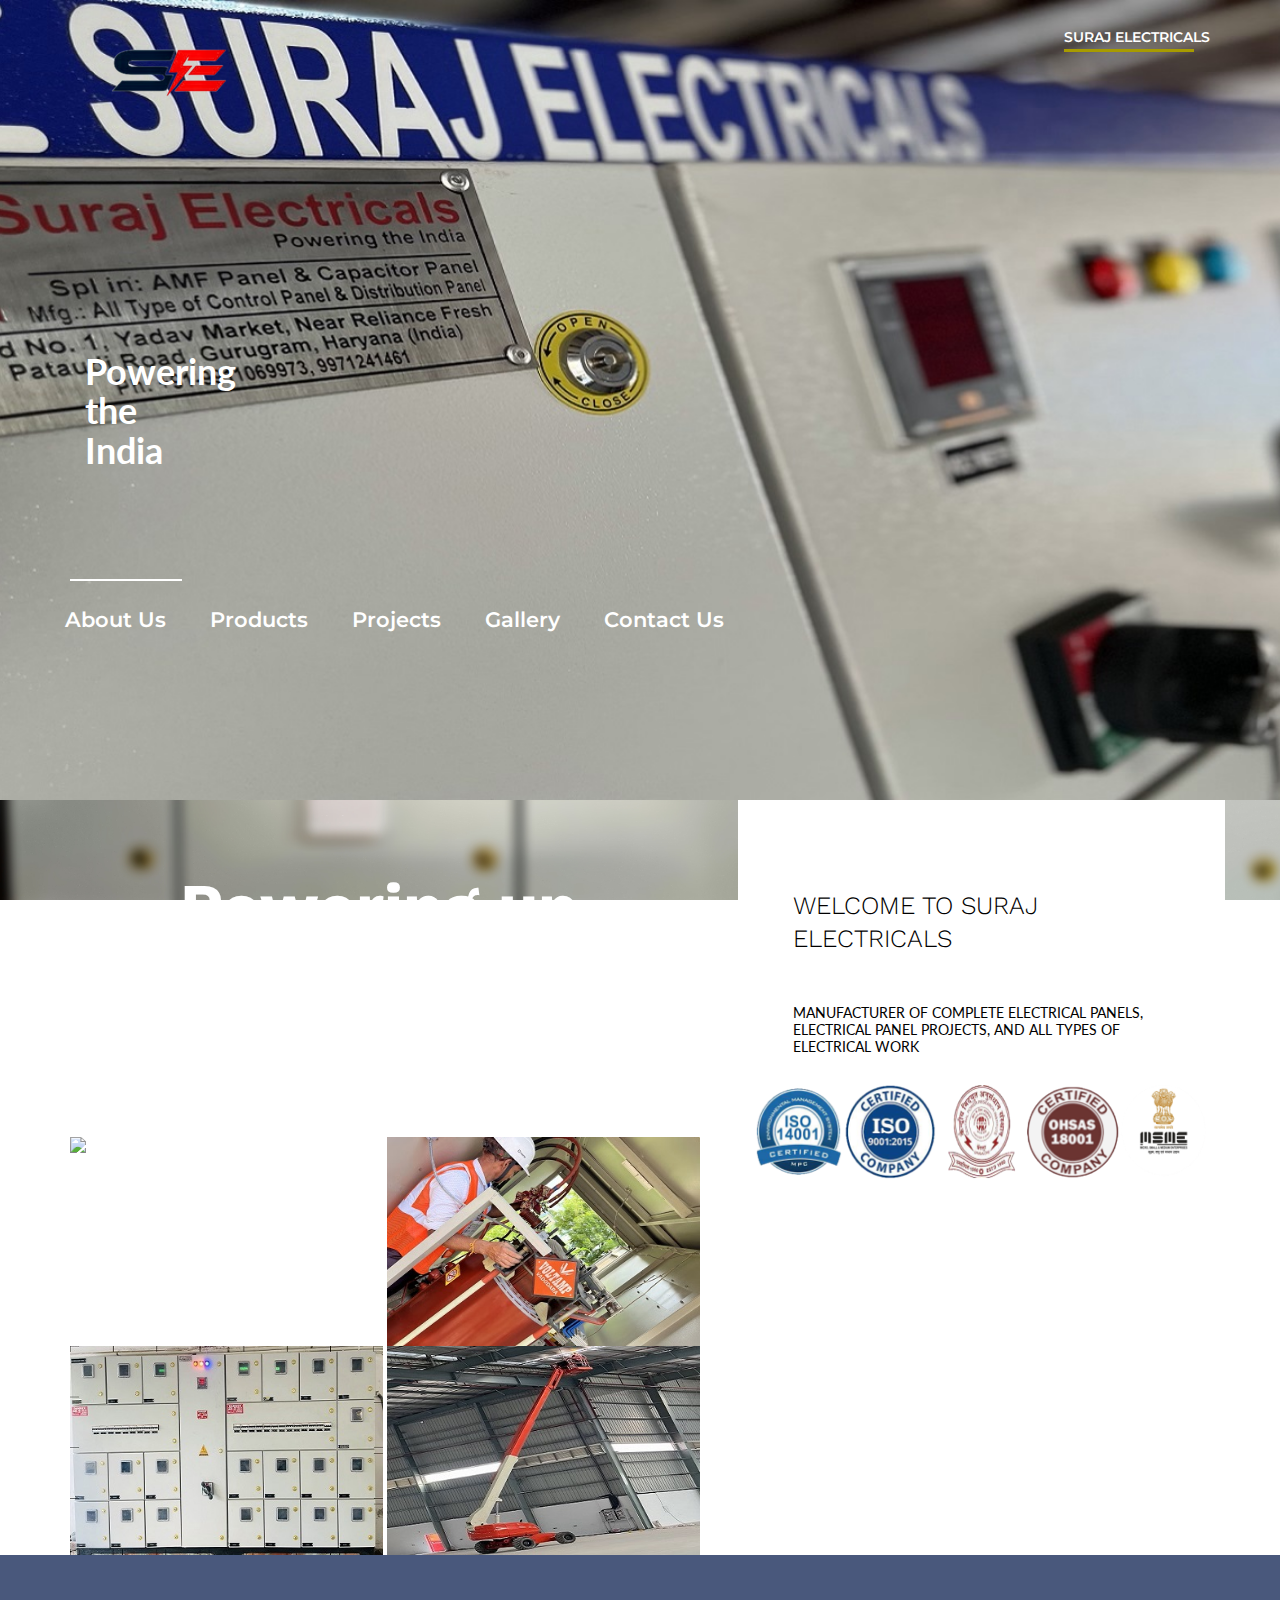
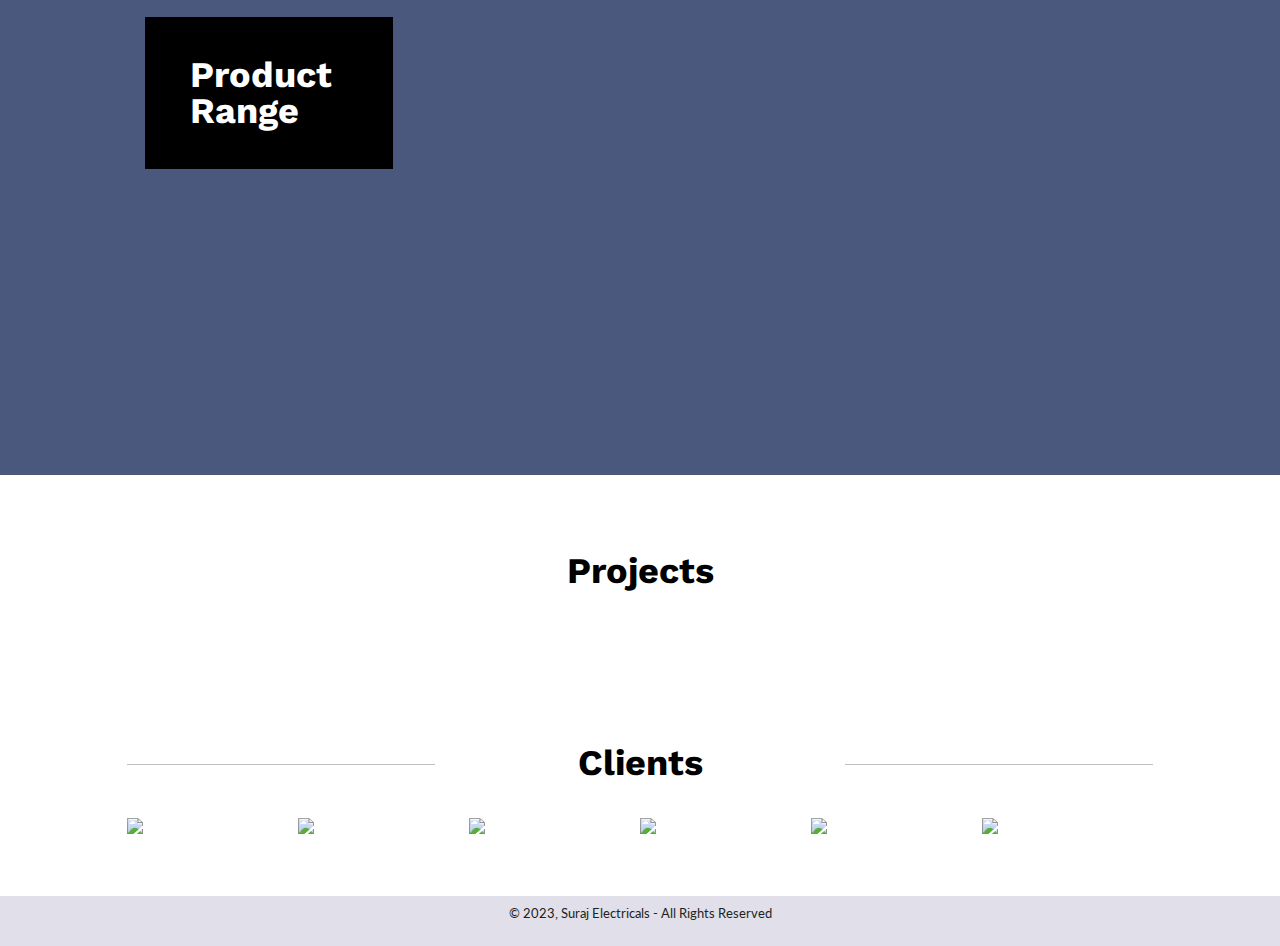
==== commit 9cc11de0: "Update index.html" ====
--- a/index.html
+++ b/index.html
@@ -168,25 +168,21 @@
 		</div>
 	</div>
    </section>
-    <section class="product_Section">
-		
+   
+
+   
+<section class="product_Section">		
 <div class="container">
-   <div class="leftButton"><a id="leftButton" href="javascript:void(0)"><i class="fa fa-angle-left"></i></a></div>
-		<div class="rightButton"><a id="rightButton" href="javascript:void(0)"><i class="fa fa-angle-right"></i></a></div>
 		<div class="row">
 			<div class="col-md-3 bg-black">
 				<h2>Product Range</h2>
 			</div>
-			<div class="col-md-3 bg-white50">				
-				<div id="productSection" class="productSection owl-carousel">                                 					
-				</div>
-		</div>
 	</div>
-
-   </section>
+</section>
+
+
     <section class="projects">
-		
-<div class="container">
+		<div class="container">
     <h2>
         Projects</h2>
     <div id="projectSection" class="projectSection owl-carousel wow fadeInUpSmall">
